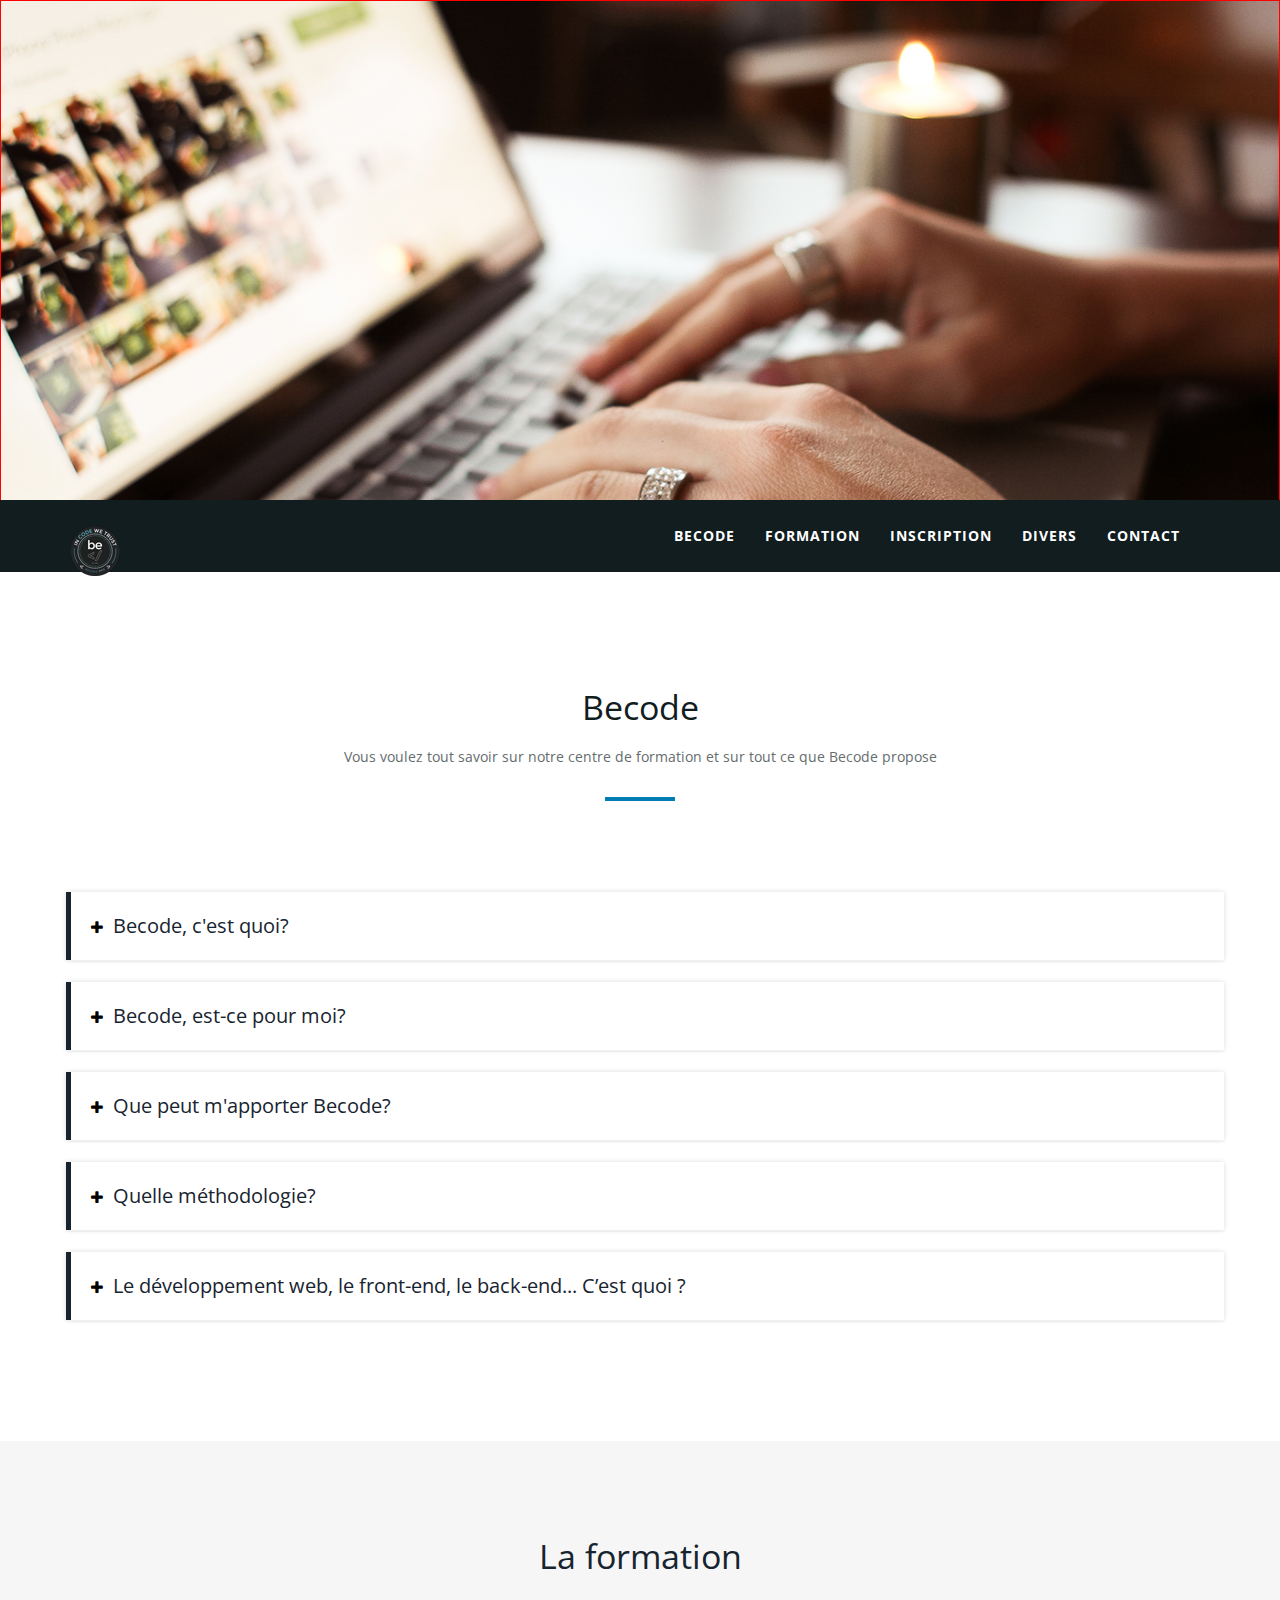
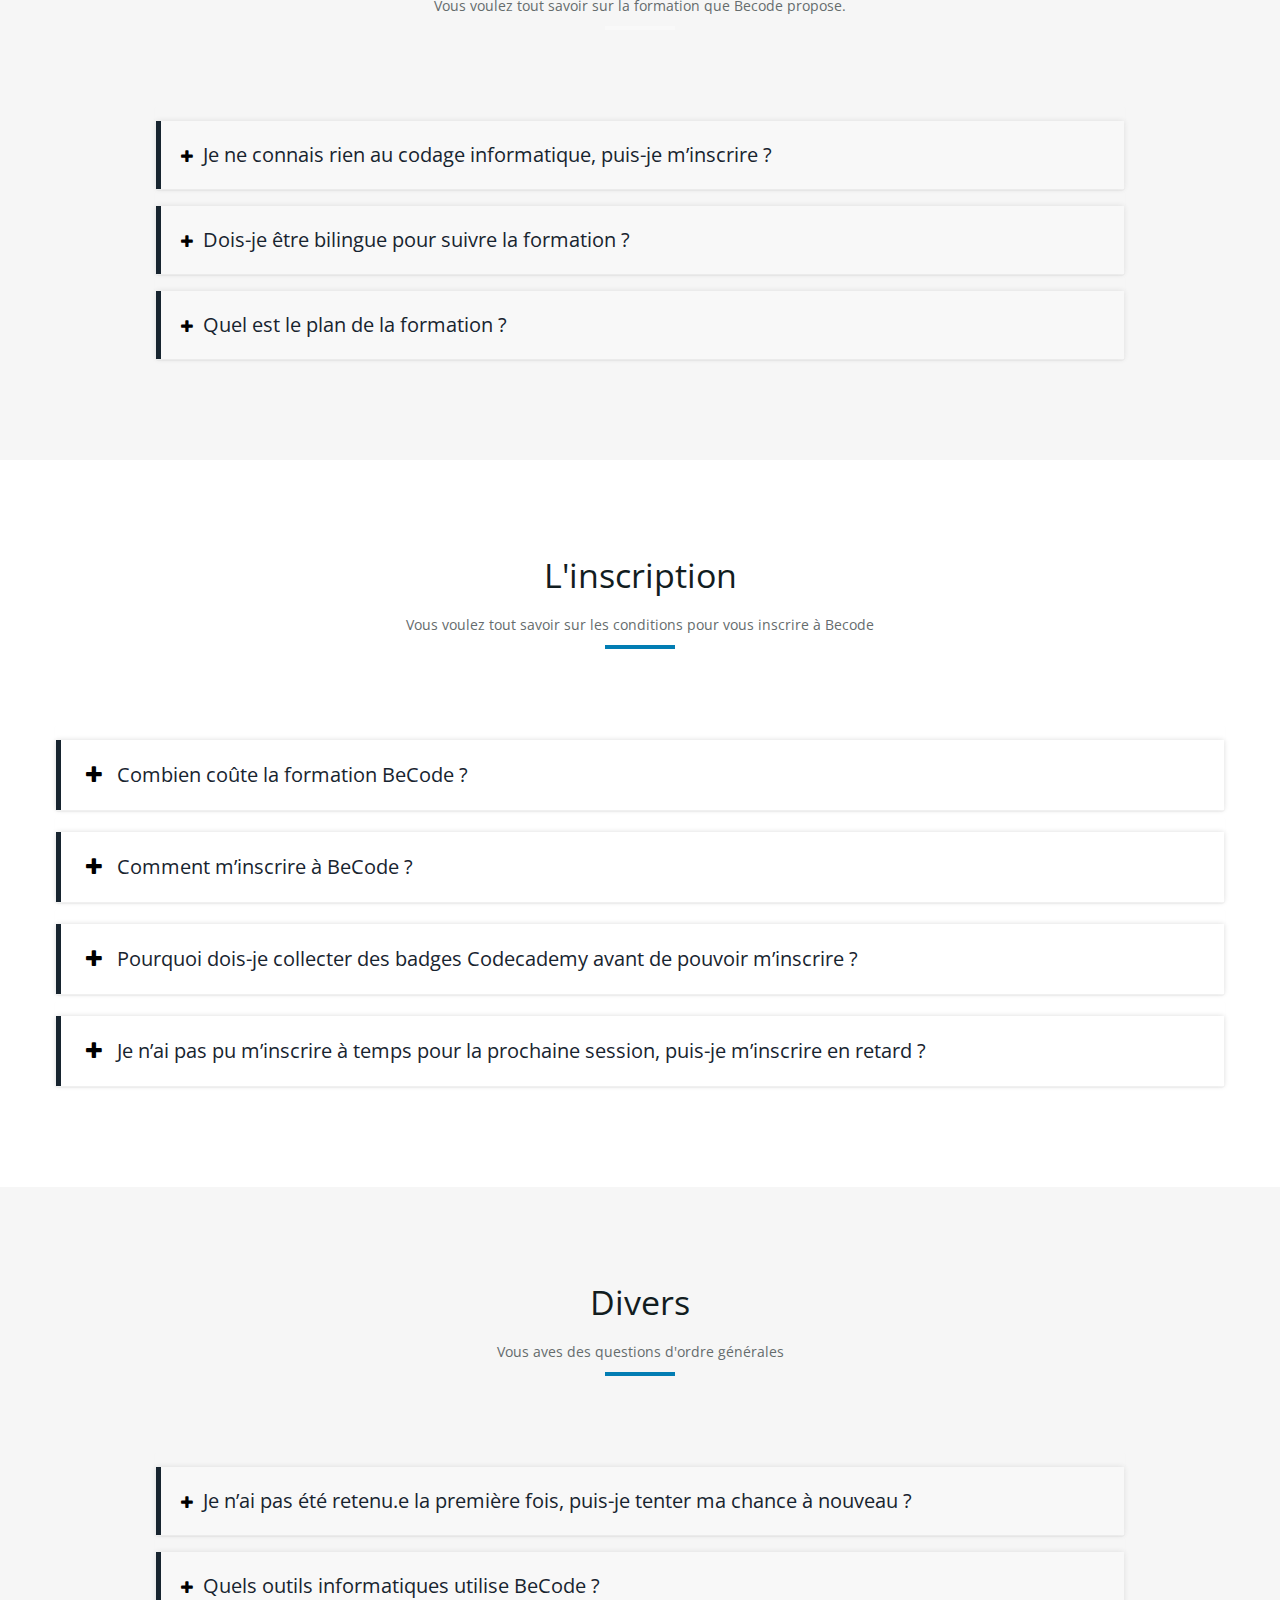
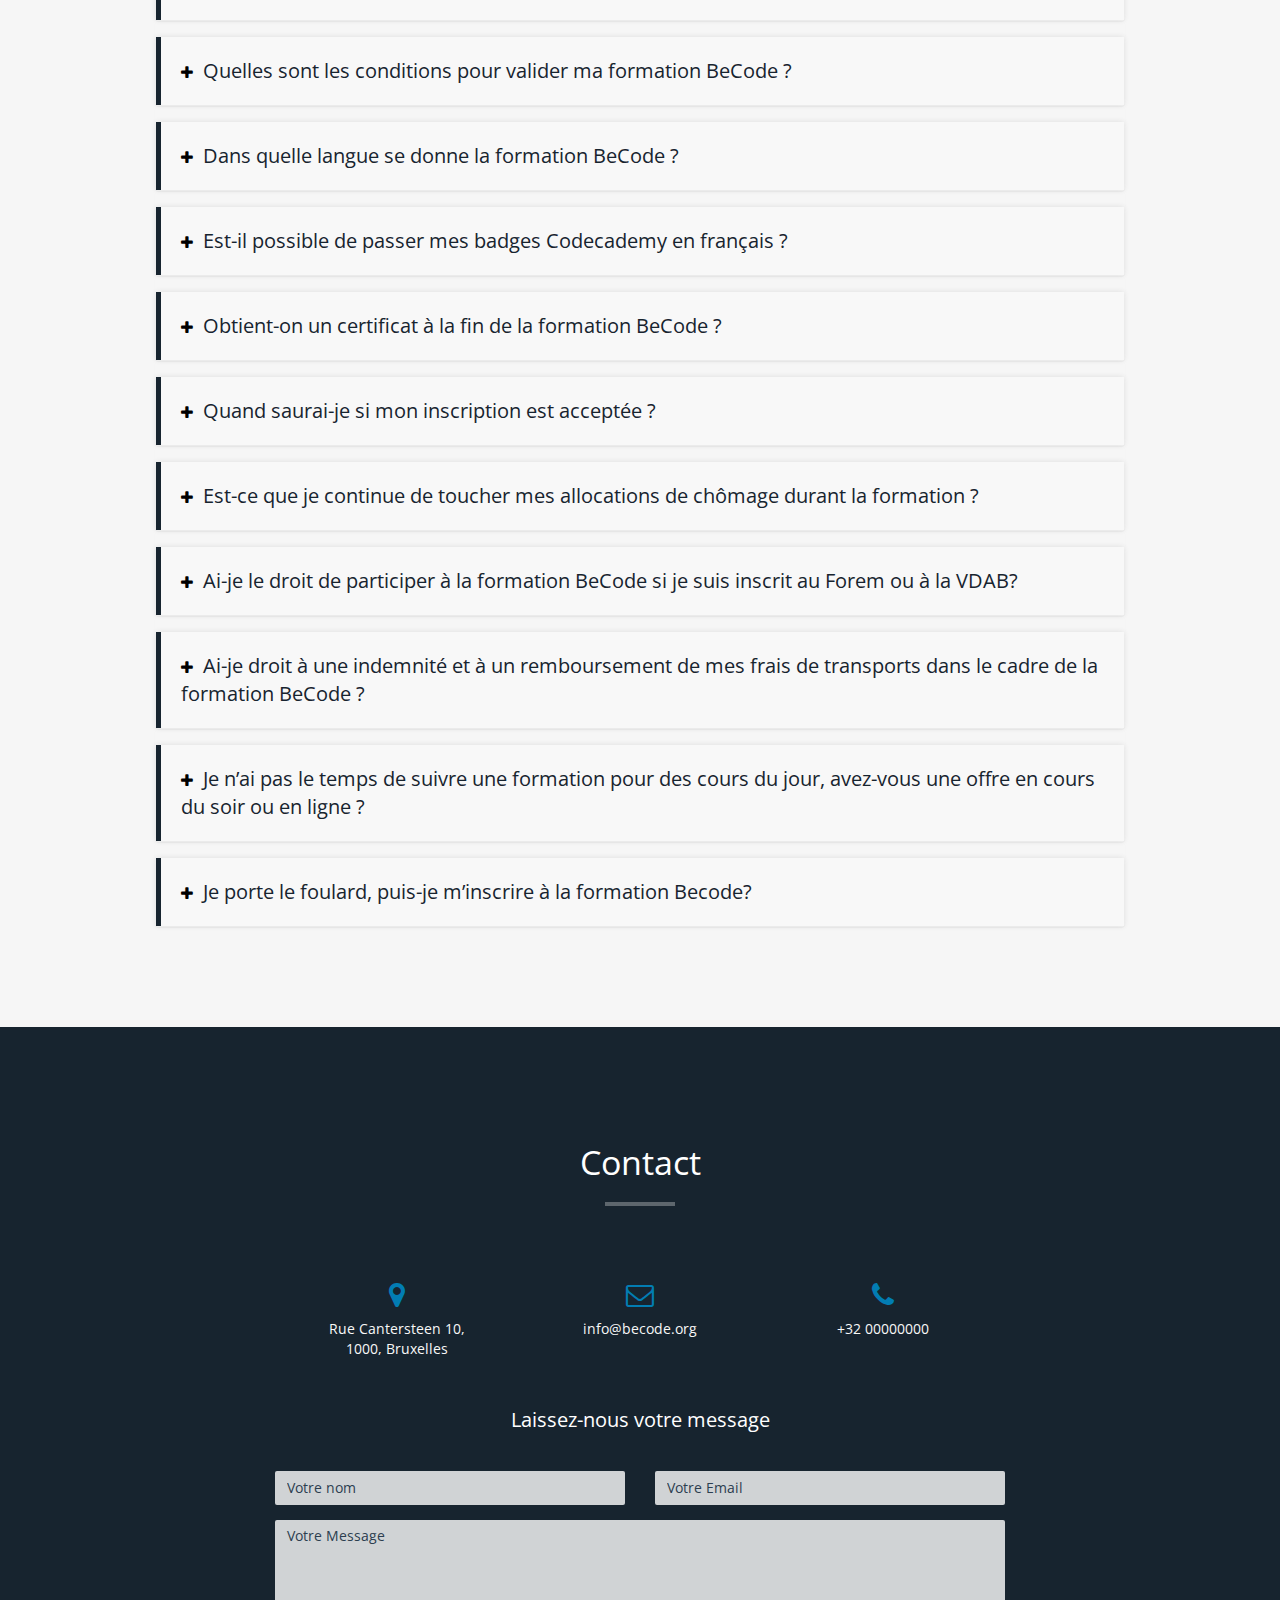
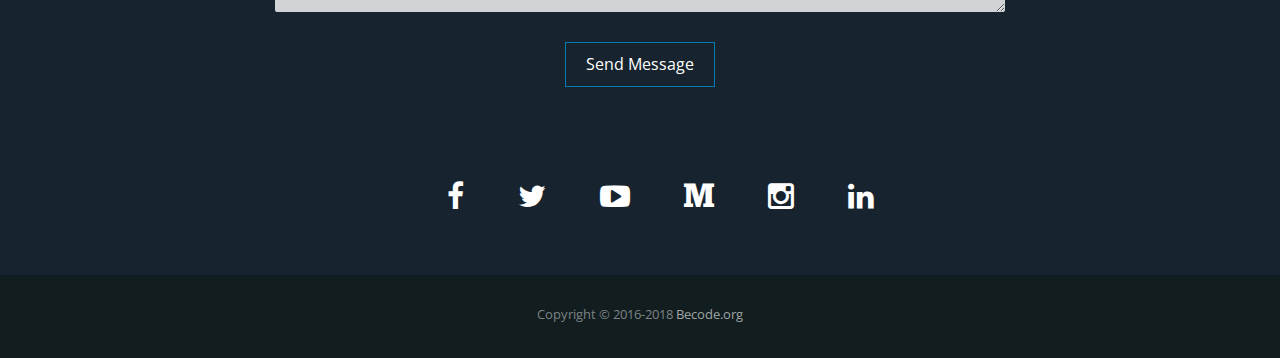
==== Verum/index.html @ 5437bab8 "commit de l'aprM" ====
<!DOCTYPE html>
<html lang="en">
<head>
<meta charset="utf-8">
<meta name="viewport" content="width=device-width, initial-scale=1">
<title>Becode | Foire aux questions</title>
<meta name="description" content="">
<meta name="author" content="">

<!-- Favicons
    ================================================== -->
<link rel="shortcut icon" href="img/favicon.ico" type="image/x-icon">
<link rel="apple-touch-icon" href="img/apple-touch-icon.png">
<link rel="apple-touch-icon" sizes="72x72" href="img/apple-touch-icon-72x72.png">
<link rel="apple-touch-icon" sizes="114x114" href="img/apple-touch-icon-114x114.png">

<!-- Bootstrap -->
<link rel="stylesheet" type="text/css"  href="css/bootstrap.css">
<link rel="stylesheet" type="text/css" href="fonts/font-awesome/css/font-awesome.css">

<!-- Stylesheet
    ================================================== -->
<link rel="stylesheet" type="text/css"  href="css/style.css">
<link rel="stylesheet" type="text/css" href="css/prettyPhoto.css">
<link rel="stylesheet" type="text/css" href="css/foire.css" />
<link href='http://fonts.googleapis.com/css?family=Lato:400,700,900,300' rel='stylesheet' type='text/css'>
<link href='http://fonts.googleapis.com/css?family=Open+Sans:400,700,800,600,300' rel='stylesheet' type='text/css'>
<script type="text/javascript" src="js/modernizr.custom.js"></script>

<!-- HTML5 shim and Respond.js for IE8 support of HTML5 elements and media queries -->
<!-- WARNING: Respond.js doesn't work if you view the page via file:// -->
<!--[if lt IE 9]>
      <script src="https://oss.maxcdn.com/html5shiv/3.7.2/html5shiv.min.js"></script>
      <script src="https://oss.maxcdn.com/respond/1.4.2/respond.min.js"></script>
    <![endif]-->
</head>
<body id="page-top" data-spy="scroll" data-target=".navbar-fixed-top">

<!-- Header -->
<header id="header">
  <div class="intro">
    <div class="container">
      <div class="row">
        <div class="intro-text">
          
      </div>
    </div>
  </div>
</header>
<!-- Navigation -->
<div id="nav">
  <nav class="navbar navbar-custom">
    <div class="container">
      <div class="navbar-header">
        <button type="button" class="navbar-toggle" data-toggle="collapse" data-target=".navbar-main-collapse"> <i class="fa fa-bars"></i> </button>
        <a class="navbar-brand page-scroll" href="#page-top"><img class="img-responsive" src="img/logo.png" alt="logo"></a>
      </div>

      <!-- Collect the nav links, forms, and other content for toggling -->
      <div class="collapse navbar-collapse navbar-right navbar-main-collapse">
        <ul class="nav navbar-nav">
          <!-- Hidden li included to remove active class from about link when scrolled up past about section -->
          <li class="hidden"> <a href="#page-top"></a> </li>
          <li> <a class="page-scroll" href="#becode">Becode</a> </li>
          <li> <a class="page-scroll" href="#formation">Formation</a> </li>
          <li> <a class="page-scroll" href="#inscription">Inscription</a> </li>
          <li> <a class="page-scroll" href="#resume">Divers</a> </li>
          <li> <a class="page-scroll" href="#contact">Contact</a> </li>
        </ul>
      </div>
    </div>
  </nav>
</div>
<!-- becode Section -->
<div id="becode">
  <div class="container">
    <div class="section-title text-center center">
      <h2>Becode</h2>
      <p>Vous voulez tout savoir sur notre centre de formation et sur tout ce que Becode propose</p>
      <hr>
    </div>
    <div class="row">
        <div class="about-text">
          <div class="panel-group jag-faq-theme5 jag-faq-theme-becode" id="jag-theme-5">
    				<div class="panel jag-faq-wrapper">
    					<div class="jag-faq-title" data-toggle="collapse" data-parent="#jag-theme-5" href="#collapse5_1">
    						<i class="jag-faq-icon-2 fa fa-plus"></i>
    						Becode, c'est quoi?
    					</div>
    					<div id="collapse5_1" class="panel-collapse collapse">
    						<div class="panel-body">
                  BeCode, c’est une formation de 7 mois en horaire de jour pour apprendre les technologies numériques.<br />
                  Ici, vous apprendrez les ficelles du métier de développeur web et mobile. <br />
                  Vous ferez un mélange de développement <strong>«front-end»</strong>(ce qu’on voit à l’écran, avec HTML, CSS, Javascript),
                  de développement «back-end» (les coulisses, les fonctionnalités) avec le langage PHP,
                  les bases de données (via MySQL), d'administration systèmes (sous Linux),
                  de programmation d’objets connectés, de gestion de projet et de conception d’interfaces. <br />
                  A l’issue des sept mois de formation, vous pourrez mettre en pratique les nouvelles compétences
                  acquises dans le cadre d’un stage en entreprise d’une durée de un mois.
    						</div>
    					</div>
    				</div>
    				<div class="panel jag-faq-wrapper">
    					<div class="jag-faq-title" data-toggle="collapse" data-parent="#jag-theme-5" href="#collapse5_2">
    						<i class="jag-faq-icon-2 fa fa-plus"></i>
    						Becode, est-ce pour moi?
    					</div>
    					<div id="collapse5_2" class="panel-collapse collapse">
    						<div class="panel-body">
                  La formation que nous proposons s’adresse à toutes et tous, sans distinction de diplômes,
                  d’âge, de genre, de moyens. La formation proposée par BeCode est tout sauf scolaire.
                  Ici, on apprend par soi-même en faisant, en expérimentant.
                  On relève des défis et lorsqu’on est confronté à une difficulté,
                  on cherche dans la documentation, sur google, ou via le groupe d’apprenants.
                  Si le problème est trop complexe, on voit avec les coachs comment le résoudre,
                  mais ceux-ci ne donnent jamais de solution clef-en-main.
                  Vous voulez acquérir de nouvelles compétences dans un domaine d’avenir ?
                  Vous cherchez à compléter votre formation ?
                  Vous vous ennuyez à l’école et les méthodes d’enseignement conventionnelles ne vous conviennent pas?
                  Vous êtes les bienvenu.e.s ! Ce qui nous intéresse, c’est votre motivation !
    						</div>
    					</div>
    				</div>
    				<div class="panel jag-faq-wrapper">
    					<div class="jag-faq-title" data-toggle="collapse" data-parent="#jag-theme-5" href="#collapse5_3">
    						<i class="jag-faq-icon-2 fa fa-plus"></i>
    						Que peut m'apporter Becode?
    					</div>
    					<div id="collapse5_3" class="panel-collapse collapse">
    						<div class="panel-body">
    						  Dans les quelques années à venir, 30.000 emplois réclamant
                  des connaissances dans les nouvelles technologies seront disponibles en Belgique.
                  Avec BeCode, vous allez vous former dans ce domaine.
                  Vous verrez donc de nombreuses portes s’ouvrir à vous à la fin de votre formation.
    						</div>
    					</div>
    				</div>
    				<div class="panel jag-faq-wrapper">
    					<div class="jag-faq-title" data-toggle="collapse" data-parent="#jag-theme-5" href="#collapse5_4">
    						<i class="jag-faq-icon-2 fa fa-plus"></i>
    						Quelle méthodologie?
    					</div>
    					<div id="collapse5_4" class="panel-collapse collapse">
    						<div class="panel-body">
    						 BeCode ne propose pas une formation comme les autres, nous misons sur des méthodologies agiles.
                 À l’opposé du scolaire, on parie sur votre esprit de recherche et de collaboration.
                 Chez nous, vous ne vous retrouverez pas enfermé.e.s dans une classe sans aucune liberté du matin au soir.
                 Nous vous invitons à vous approprier votre environnement de formation en déplaçant les tables,
                 en vous installant comme vous le souhaitez.
                 Aussi, nous accordons une grande importance à votre esprit débrouillard.
                 Nos coachs sont là pour vous encadrer et vous aider à trouver les réponses à vos interrogations.
    						</div>
    					</div>
    				</div>
            <div class="panel jag-faq-wrapper">
    					<div class="jag-faq-title" data-toggle="collapse" data-parent="#jag-theme-5" href="#collapse5_5">
    						<i class="jag-faq-icon-2 fa fa-plus"></i>
    						Le développement web, le front-end, le back-end... C’est quoi ?
    					</div>
    					<div id="collapse5_5" class="panel-collapse collapse">
    						<div class="panel-body">
                   Un site web, c'est avant tout des fichiers (HTML, CSS, javascript, ...) qui sont récupérés puis traités par un navigateur.<br>
                   Lorsqu'on développe pour le web, on choisit  de mettre en ligne du contenu sur Internet.<br>
                   Le résultat est appelé un site internet.<br>

                   Lorsque l'on parle de <strong>“Front-End”</strong>, il s'agit finalement des éléments du site que l'on voit à
                   l'écran et avec lesquels on peut interagir.<br><br>

                   Les champs de compétence du Front-End peuvent être séparés en deux :<br>
                   - Le design <br>
                   - Le développement <strong>HTML, CSS, Javascript </strong><br>


                   Le <strong>“Back-End”</strong>, c'est un peu comme la partie immergée de l'iceberg.
                   Elle est invisible pour les visiteurs mais représente une grande partie du développement d'un projet web.
                   Sans elle, le site web reste une coquille vide. <br>

                   On peut décomposer le Back-End en trois parties essentielles : <br>
                   - Un serveur (ou hébergement web)<br>
                   - Une application (en l’occurrence le site web) <br>
                   - Une base de données (ou l'on stocke les données de l'application) <br>


                   La formation BeCode vise à former des développeurs “Full Stack”,
                   c’est-à-dire des développeurs capables de maîtriser le Front-End et le Back-End.

    						</div>
    					</div>
    				</div>
    			</div>
        </div>
      </div>
  </div>
</div>
<!-- formation Section -->
<div id="formation" class="text-center">
  <div class="container">
    <div class="section-title center">
      <h2>La formation</h2>
      <p>Vous voulez tout savoir sur la formation que Becode propose.</p>
      <hr>
    </div>
    <div class="row">
      <div class="panel-group jag-faq-theme6 jag-faq-theme-becode" id="jag-theme-6">
      <div class="panel jag-faq-wrapper">
        <div class="jag-faq-title" data-toggle="collapse" data-parent="#jag-theme-6" href="#collapse6_1">
          <i class="jag-faq-icon-2 fa fa-plus"></i>
          Je ne connais rien au codage informatique, puis-je m’inscrire ?
        </div>
        <div id="collapse6_1" class="panel-collapse collapse">
          <div class="panel-body">
           Bien sûr !<br>
           La formation BeCode ne nécessite pas de connaissances préalables dans le domaine de la programmation.<br>s
           Il faut juste être débrouillard avec les ordinateurs.
          </div>
        </div>
      </div>
      <div class="panel jag-faq-wrapper">
        <div class="jag-faq-title" data-toggle="collapse" data-parent="#jag-theme-6" href="#collapse6_2">
          <i class="jag-faq-icon-2 fa fa-plus"></i>
          Dois-je être bilingue pour suivre la formation ?
        </div>
        <div id="collapse6_2" class="panel-collapse collapse">
          <div class="panel-body">
           Non. <br> La formation se donne en français ou en néerlandais.<br>
           Vous serez mis.e en contact avec la langue anglaise car il s’agit d’une langue importante dans le monde informatique,
           mais vous apprendrez le lexique informatique par la pratique et l’utilisation des logiciels.<br>
           De même, pas d’inquiétude si votre orthographe en français n’est pas parfaite,
           nous vous aiderons à vous améliorer à ce niveau pour faciliter vos échanges.
          </div>
        </div>
      </div>
      <div class="panel jag-faq-wrapper">
        <div class="jag-faq-title" data-toggle="collapse" data-parent="#jag-theme-6" href="#collapse6_3">
          <i class="jag-faq-icon-2 fa fa-plus"></i>
          Quel est le plan de la formation ?
        </div>
        <div id="collapse6_3" class="panel-collapse collapse">
          <div class="panel-body">
           La formation débute par 2 semaines de prairie (pré-formation). <br>
           Elle est suivie de 6 mois de formation (avec 2 semaines de congés) et d’un mois de stage. <br>
           Les quatre premiers mois de formation se déroulent en tronc commun,
           tandis que les deux derniers mois sont dédiés à un apprentissage libre.
          </div>
        </div>
      </div>
    </div>
    </div>
  </div>
</div>
<!-- inscription Section -->
<div id="inscription">
  <div class="container">
    <div class="section-title text-center center">
      <h2>L'inscription</h2>
      <p>Vous voulez tout savoir sur les conditions pour vous inscrire à Becode</p>
      <hr>
    </div>
    <div class="row">
      <div class="panel-group jag-faq-theme7 jag-faq-theme-becode" id="jag-theme-7">
        <div class="panel jag-faq-wrapper">
          <div class="jag-faq-title" data-toggle="collapse" data-parent="#jag-theme-7" href="#collapse7_1">
            <i class="jag-faq-icon-2 fa fa-plus"></i>
            Combien coûte la formation BeCode ?
          </div>
          <div id="collapse7_1" class="panel-collapse collapse">
            <div class="panel-body">
              La formation proposée par BeCode est entièrement gratuite ! <br>
              Grâce à notre partenaire Close The Gap,
              nous pouvons même mettre un ordinateur à votre disposition si vous le souhaitez.
            </div>
          </div>
        </div>
        <div class="panel jag-faq-wrapper">
          <div class="jag-faq-title" data-toggle="collapse" data-parent="#jag-theme-7" href="#collapse7_2">
            <i class="jag-faq-icon-2 fa fa-plus"></i>
            Comment m’inscrire à BeCode ?
          </div>
          <div id="collapse7_2" class="panel-collapse collapse">
            <div class="panel-body">
              C’est très simple. Le processus d’inscription se fait en trois étapes :<br>
              1. Rendez vous sur <a href="http://www.codecademy.com/fr/" target="_blank">Code Academy</a> ,
              inscrivez-vous et suivez les parcours <br>
              <ul>
                <li>"Html&CSS"</li>
                <li>“Introduction to Javascript"</li>
                <li>“Learn Git”</li>
              </ul>,
              afin de découvrir les bases du codage et d’obtenir des badges.<br>
              Vous nous montrerez ainsi votre motivation !<br>
              2. Rendez-vous sur <a href="http://register.becode.org" target="_blank">Register Becode</a>
              et remplissez le formulaire d’inscription.<br>
              3. Venez nous rencontrer en vrai : parce que rien ne vaut le contact humain.
            </div>
          </div>
        </div>
        <div class="panel jag-faq-wrapper">
          <div class="jag-faq-title" data-toggle="collapse" data-parent="#jag-theme-7" href="#collapse7_3">
            <i class="jag-faq-icon-2 fa fa-plus"></i>
            Pourquoi dois-je collecter des badges Codecademy avant de pouvoir m’inscrire ?
          </div>
          <div id="collapse7_3" class="panel-collapse collapse">
            <div class="panel-body">
              Nous demandons aux candidats de collecter <strong>25 badges Codecademy</strong>
              en suivant les parcours <strong>"Html&CSS", “Introduction to Javascript" et “Learn Git”</strong>
              afin que vous obteniez un aperçu de ce qu’est un web développeur,
              que vous vous découvriez les langages de base <strong>(HTML, CSS, PHP)</strong>
              et que vous vous rendiez compte que développer pour le web, c’est essentiellement résoudre des problèmes.
            </div>
          </div>
        </div>
        <div class="panel jag-faq-wrapper">
          <div class="jag-faq-title" data-toggle="collapse" data-parent="#jag-theme-7" href="#collapse7_4">
            <i class="jag-faq-icon-2 fa fa-plus"></i>
            Je n’ai pas pu m’inscrire à temps pour la prochaine session, puis-je m’inscrire en retard ?
          </div>
          <div id="collapse7_4" class="panel-collapse collapse">
            <div class="panel-body">
              Par souci d’égalité des chances entre les candidats,
              nous n’acceptons pas d’inscriptions régulières à l’issue de la période d’inscription. <br>
              Nous vous invitons alors à vous inscrire pour notre session suivante ou dans une autre ville.
            </div>
          </div>
        </div>
      </div>
    </div>
  </div>
</div>

<!-- Resume Section -->
<div id="resume" class="text-center">
  <div class="container">
    <div class="section-title center">
      <h2>Divers</h2>
      <p>Vous aves des questions d'ordre générales</p>
      <hr>
    </div>
    <div class="row">
      <div class="panel-group jag-faq-theme8 jag-faq-theme-becode" id="jag-theme-8">
      <div class="panel jag-faq-wrapper">
        <div class="jag-faq-title" data-toggle="collapse" data-parent="#jag-theme-8" href="#collapse8_1">
          <i class="jag-faq-icon-2 fa fa-plus"></i>
          Je n’ai pas été retenu.e la première fois, puis-je tenter ma chance à nouveau ?
        </div>
        <div id="collapse8_1" class="panel-collapse collapse">
          <div class="panel-body">
           Bien sûr ! On considère que vous pouvez avoir appris depuis votre première inscription. <br>
           Notre porte vous reste donc grande ouverte.
          </div>
        </div>
      </div>
      <div class="panel jag-faq-wrapper">
        <div class="jag-faq-title" data-toggle="collapse" data-parent="#jag-theme-8" href="#collapse8_2">
          <i class="jag-faq-icon-2 fa fa-plus"></i>
          Quels outils informatiques utilise BeCode ?
        </div>
        <div id="collapse8_2" class="panel-collapse collapse">
          <div class="panel-body">
           Tout d’abord, BeCode n’a aucune religion : au cours de votre formation,
           vous apprendrez à programmer dans certains langages et saurez comment en apprendre de nouveaux.<br>
           Parmi les outils que nous utilisons :
           <ul>
             <li>Git</li>
             <li>Github</li>
             <li>Ryver</li>
             <li>Sublime Text</li>
             <li>
               Javascript
               <ul>
                 <li>Node.JS</li>
                 <li>npm</li>
                 <li>webpack</li>
                 <li>Express.JS</li>
                 <li>React</li>
                 <li>VueJs</li>
                 <li>Heroku</li>
                 <li>MongoDB</li>
               </ul>
             </li>
             <li>
                 PHP
                 <ul>
                   <li>Composer</li>
                   <li>Slim</li>
                   <li>Silex</li>
                   <li>Symphony</li>
                   <li>Nginx</li>
                   <li>PHP-FPM</li>
                 </ul>
             </li>
           </ul>
           (ceci sont des exemples typiques et évoluent suivant les besoins du marché de l’emploi).
          </div>
        </div>
      </div>
      <div class="panel jag-faq-wrapper">
        <div class="jag-faq-title" data-toggle="collapse" data-parent="#jag-theme-8" href="#collapse8_3">
          <i class="jag-faq-icon-2 fa fa-plus"></i>
          Quelles sont les conditions pour valider ma formation BeCode ?
        </div>
        <div id="collapse8_3" class="panel-collapse collapse">
          <div class="panel-body">
           BeCode vous offre la chance de suivre une formation dans un domaine d’avenir. <br>
           Nous poursuivons ainsi l’objectif de vous permettre d'élargir vos possibilités professionnelles. <br>
           Pour valider votre formation, nous attendons donc de vous que vous <strong>soyez présent chaque jour à l’heure.</strong> <br>
           - <strong>Trois retards</strong> sont considérés comme une absence. <br>
           - <strong>Trois absences non justifiées</strong> engendrent une convocation en entretien individuel.<br>
           - <strong>Six absences non justifiées</strong> entraîneront une exclusion définitive.<br>
           Aussi, la philosophie BeCode repose sur <strong>l’esprit de groupe.</strong> <br>
           Chez BeCode, le groupe avance ensemble dans une ambiance d’entraide et d’échange de connaissances. <br>
           Nous attendons donc de vous que vous participiez activement à cet esprit de groupe.
          </div>
        </div>
      </div>
      <div class="panel jag-faq-wrapper">
        <div class="jag-faq-title" data-toggle="collapse" data-parent="#jag-theme-8" href="#collapse8_4">
          <i class="jag-faq-icon-2 fa fa-plus"></i>
          Dans quelle langue se donne la formation BeCode ?
        </div>
        <div id="collapse8_4" class="panel-collapse collapse">
          <div class="panel-body">
             La formation se donne en français ou en néerlandais. <br>
             La plupart des logiciels utilisés au cours de la formation seront en anglais, mais ce n’est pas un frein. <br>
             Nous sommes là pour vous aider et cela vous permettra d’être mieux préparé.e au monde professionnel.
          </div>
        </div>
      </div>
      <div class="panel jag-faq-wrapper">
        <div class="jag-faq-title" data-toggle="collapse" data-parent="#jag-theme-8" href="#collapse8_5">
          <i class="jag-faq-icon-2 fa fa-plus"></i>
          Est-il possible de passer mes badges Codecademy en français ?
        </div>
        <div id="collapse8_5" class="panel-collapse collapse">
          <div class="panel-body">
            Nous vous invitons à passer vos badges en anglais car c’est LA langue de l’IT. <br>
            En faisait l’exercice en anglais, vous aurez l’occasion d’approcher le jargon technique qui vous sera bien utile durant la formation et votre future carrière de développeur web.
          </div>
        </div>
      </div>
      <div class="panel jag-faq-wrapper">
        <div class="jag-faq-title" data-toggle="collapse" data-parent="#jag-theme-8" href="#collapse8_6">
          <i class="jag-faq-icon-2 fa fa-plus"></i>
          Obtient-on un certificat à la fin de la formation BeCode ?
        </div>
        <div id="collapse8_6" class="panel-collapse collapse">
          <div class="panel-body">
            Nous délivrons à la fin de la formation un certificat de Junior Web Developer.
          </div>
        </div>
      </div>
      <div class="panel jag-faq-wrapper">
        <div class="jag-faq-title" data-toggle="collapse" data-parent="#jag-theme-8" href="#collapse8_7">
          <i class="jag-faq-icon-2 fa fa-plus"></i>
          Quand saurai-je si mon inscription est acceptée ?
        </div>
        <div id="collapse8_7" class="panel-collapse collapse">
          <div class="panel-body">
            Après avoir introduit votre candidature en nous envoyant le formulaire complété, vous serez invité.e à nous rencontrer.<br>
            Vous serez averti.e de votre participation à la formation dans les jours qui suivront et la pré-formation débutera une à deux semaines plus tard.
          </div>
        </div>
      </div>
      <div class="panel jag-faq-wrapper">
        <div class="jag-faq-title" data-toggle="collapse" data-parent="#jag-theme-8" href="#collapse8_8">
          <i class="jag-faq-icon-2 fa fa-plus"></i>
          Est-ce que je continue de toucher mes allocations de chômage durant la formation ?
        </div>
        <div id="collapse8_8" class="panel-collapse collapse">
          <div class="panel-body">
            Si vous percevez des allocations de chômage, vous continuerez de les toucher.<br>
            Le montant de vos allocations ne pourra pas baisser durant votre formation BeCode. <br>
            Si vous ne percevez pas encore vos allocations de chômage au début de la formation,
            mais que vous devez commencer à les toucher durant celle-ci, rien ne change pour vous.
          </div>
        </div>
      </div>
      <div class="panel jag-faq-wrapper">
        <div class="jag-faq-title" data-toggle="collapse" data-parent="#jag-theme-8" href="#collapse8_9">
          <i class="jag-faq-icon-2 fa fa-plus"></i>
          Ai-je le droit de participer à la formation BeCode si je suis inscrit au Forem ou à la VDAB?
        </div>
        <div id="collapse8_9" class="panel-collapse collapse">
          <div class="panel-body">
           Oui.<br>
            Si vous êtes inscrit.e au Forem ou à la VDAB, vous pouvez participer à la formation. <br>
            Toutefois, vous devez introduire auprès du Forem ou de la VDAB une demande de mobilité interrégionale,
            ce qui vous permettra de bénéficier des remboursements de frais de transport
            et de la prime de formation si vous êtes dans les conditions pour l’obtenir. <br>
            Si vous n’obtenez pas cette attestation, vous pouvez suivre la formation,
            mais vous n’obtiendrez pas ces avantages et vous ne serez pas libéré.e de votre obligation de chercher un emploi.
          </div>
        </div>
      </div>
      <div class="panel jag-faq-wrapper">
        <div class="jag-faq-title" data-toggle="collapse" data-parent="#jag-theme-8" href="#collapse8_10">
          <i class="jag-faq-icon-2 fa fa-plus"></i>
          Ai-je droit à une indemnité et à un remboursement de mes frais de transports dans le cadre de la formation BeCode ?
        </div>
        <div id="collapse8_10" class="panel-collapse collapse">
          <div class="panel-body">
            Vous avez droit à une indemnité journalière et à un remboursement forfaitaire de
            vos frais de transport si vous avez signé un contrat avec Bruxelles Formation
            et si vous remplissez une de ces conditions :
            <ul>
              <li>Vous n’avez pas obtenu votre CESS.</li>
              <li>Vous avez obtenu votre CESS à l’étranger.</li>
              <li>Vous avez obtenu votre CESS et vous êtes inscrit chez Actiris depuis au moins un an.</li>
            </ul>
          </div>
        </div>
      </div>
      <div class="panel jag-faq-wrapper">
        <div class="jag-faq-title" data-toggle="collapse" data-parent="#jag-theme-8" href="#collapse8_11">
          <i class="jag-faq-icon-2 fa fa-plus"></i>
          Je n’ai pas le temps de suivre une formation pour des cours du jour,
          avez-vous une offre en cours du soir ou en ligne ?
        </div>
        <div id="collapse8_11" class="panel-collapse collapse">
          <div class="panel-body">
            Pas pour l’instant. <br>
            Par contre, Bruxelles formation propose une série de formations en ligne dans le domaine du code & web.
          </div>
        </div>
      </div>
      <div class="panel jag-faq-wrapper">
        <div class="jag-faq-title" data-toggle="collapse" data-parent="#jag-theme-8" href="#collapse8_12">
          <i class="jag-faq-icon-2 fa fa-plus"></i>
          Je porte le foulard, puis-je m’inscrire à la formation Becode?
        </div>
        <div id="collapse8_12" class="panel-collapse collapse">
          <div class="panel-body">
            Bien entendu. Chez BeCode, on ne juge pas sur le genre, les croyances religieuses,
            le parcours. On est ouverts à toutes et tous ! <br>

            Toutefois, en classe, on ne parle pas politique ou religion ; on est là pour apprendre à coder !
          </div>
        </div>
      </div>
    </div>
    </div>
  </div>
</div>
<!-- Contact Section -->
<div id="contact" class="text-center">
  <div class="container">
    <div class="section-title center">
      <h2>Contact</h2>
      <hr>
    </div>
    <div class="col-md-8 col-md-offset-2">
      <div class="col-md-4"> <i class="fa fa-map-marker fa-2x"></i>
        <p>Rue Cantersteen 10,<br>
          1000, Bruxelles</p>
      </div>
      <div class="col-md-4"> <i class="fa fa-envelope-o fa-2x"></i>
        <p>info@becode.org</p>
      </div>
      <div class="col-md-4"> <i class="fa fa-phone fa-2x"></i>
        <p> +32 00000000</p>
      </div>
      <div class="clearfix"></div>
    </div>
    <div class="col-md-8 col-md-offset-2">
      <h3>Laissez-nous votre message</h3>
      <form name="sentMessage" id="contactForm" novalidate>
        <div class="row">
          <div class="col-md-6">
            <div class="form-group">
              <input type="text" id="name" class="form-control" placeholder="Votre nom" required="required">
              <p class="help-block text-danger"></p>
            </div>
          </div>
          <div class="col-md-6">
            <div class="form-group">
              <input type="email" id="email" class="form-control" placeholder="Votre Email" required="required">
              <p class="help-block text-danger"></p>
            </div>
          </div>
        </div>
        <div class="form-group">
          <textarea name="message" id="message" class="form-control" rows="4" placeholder="Votre Message" required></textarea>
          <p class="help-block text-danger"></p>
        </div>
        <div id="success"></div>
        <button type="submit" class="btn btn-default">Send Message</button>
      </form>
      <div class="social">
        <ul>
          <li><a href="https://www.facebook.com/becode.org" target="_blank" rel="nofollow"><i class="fa fa-facebook"></i></a></li>
          <li><a href="https://twitter.com/becodeorg" target="_blank" rel="nofollow"><i class="fa fa-twitter"></i></a></li>
          <li><a href="https://www.youtube.com/channel/UCgE_Zvt-uWmsc0x6r82VAFQ" target="_blank" rel="nofollow"><i class="fa fa-youtube-play"></i></a></li>
          <li><a href="http://blog.becode.org/" target="_blank" rel="nofollow"><i class="fa fa-medium" aria-hidden="true"></i></a></li>
          <li><a href="https://www.instagram.com/becodeorg" target="_blank" rel="nofollow"><i class="fa fa-instagram"></i></a></li>
          <li><a href="https://www.linkedin.com/company/becode.org" target="_blank" rel="nofollow"><i class="fa fa-linkedin"></i></a></li>
        </ul>
      </div>
    </div>
  </div>
</div>
<div id="footer">
  <div class="container text-center">
    <div class="fnav">
      <p>Copyright &copy; 2016-2018 <a href="http://www.becode.org" rel="nofollow">Becode.org</a></p>
    </div>
  </div>
</div>
<script type="text/javascript" src="js/jquery.1.11.1.js"></script>
<script type="text/javascript" src="js/bootstrap.js"></script>
<script type="text/javascript" src="js/SmoothScroll.js"></script>
<script type="text/javascript" src="js/easypiechart.js"></script>
<script type="text/javascript" src="js/jquery.prettyPhoto.js"></script>
<script type="text/javascript" src="js/jquery.isotope.js"></script>
<script type="text/javascript" src="js/jquery.counterup.js"></script>
<script type="text/javascript" src="js/waypoints.js"></script>
<script type="text/javascript" src="js/jqBootstrapValidation.js"></script>
<script type="text/javascript" src="js/contact_me.js"></script>
<script type="text/javascript" src="js/main.js"></script>
<script type="text/javascript" src="js/jag-faq-custom.js"></script>
</body>
</html>
---- Verum/css/style.css ----
body, html {
	font-family: 'Open Sans', sans-serif;
	text-rendering: optimizeLegibility !important;
	-webkit-font-smoothing: antialiased !important;
	color: #656c6d;
	width: 100% !important;
	height: 100% !important;
}
h1 {
	font-weight: 700;
}
h1 strong {
	font-weight: 900;
}
h2 {
	line-height: 20px;
	margin: 0;
	color: #121d1f;
	font-weight: 400;
	margin-bottom: 30px;
	font-size: 34px;
}
h3, h4 {
	color: #121d1f;
	font-size: 20px;
	font-weight: 600;
}
h5 {
	text-transform: uppercase;
	font-weight: 700;
	line-height: 20px;
}
p.intro {
	font-size: 16px;
	margin: 12px 0 0;
	line-height: 24px;
	font-family: 'Open Sans', sans-serif;
}
a {
	color: #333;
}
a:hover, a:focus {
	text-decoration: none;
	color: #7bc3d1;
}
ul, ol {
	/*list-style: none;*/
}
.clearfix:after {
	visibility: hidden;
	display: block;
	font-size: 0;
	content: " ";
	clear: both;
	height: 0;
}
.clearfix {
	display: inline-block;
}
* html .clearfix {
	height: 1%;
}
.clearfix {
	display: block;
}
ul, ol {
}

hr {
	height: 4px;
	width: 70px;
	text-align: center;
	position: relative;
	background: #027db3;
	margin: 0 auto;
	margin-bottom: 30px;
	border: 0;
}

/*header*/
#header{
	border: 1px solid red;
  height: 500px;
}

/* Navigation */
#nav {
	z-index: 9999;
}
#nav.affix {
	position: fixed;
	top: 0;
	width: 100%
}
.navbar-custom {
	margin-bottom: 0;
	background-color: #121d1f;
	border-radius: 0px;
	padding: 10px 0;
}
.navbar-custom .navbar-brand {
	font-weight: 600;
}
.navbar-custom .navbar-brand:focus {
	outline: 0;
}
.navbar-custom .navbar-brand .navbar-toggle {
	padding: 4px 6px;
	font-size: 16px;
	color: #fff;
}
.navbar-custom .navbar-brand .navbar-toggle:focus, .navbar-custom .navbar-brand .navbar-toggle:active {
	outline: 0;
}
.navbar-custom a {
	color: #fff;
	font-weight: bold;
}
.navbar-custom .nav li a {
	text-transform: uppercase;
	letter-spacing: 1px;
	-webkit-transition: background .3s ease-in-out;
	-moz-transition: background .3s ease-in-out;
	transition: background .3s ease-in-out;
}
.navbar-custom .nav li a:hover {
	outline: 0;
	color: #027db3;
	background-color: transparent;
}
.navbar-custom .nav li a:focus, .navbar-custom .nav li a:active {
	outline: 0;
	background-color: transparent;
	color: #7bc3d1;
}
.navbar-custom .nav li.active {
	outline: 0;
}
.navbar-custom .nav li.active a {
	background-color: rgba(255,255,255,.3);
}
.navbar-custom .nav li.active a:hover {
	color: #fff;
}
.btn-default {
	color: #fff;
	background-color: transparent;
	border-color: #fff;
	padding: 10px 20px;
	margin: 0;
	font-size: 16px;
	border-radius: 0;
}
.btn-default:hover, .btn-default:focus, .btn-default.focus, .btn-default:active, .btn-default.active {
	color: #fff;
	background-color: #121d1f;
	border-color: #121d1f;
}
.btn-primary {
	color: #fff;
	background-color: #121d1f;
	padding: 10px 20px;
	border-color: #121d1f;
	border-radius: 0;
}
.btn-primary:hover, .btn-primary:focus, .btn-primary.focus, .btn-primary:active, .btn-primary.active {
	color: #fff;
	background-color: #7bc3d1;
	border-color: #7bc3d1;
}
.btn-primary i.fa {
	margin-right: 10px;
}
/* Home Section */
.intro {
	display: table;
	width: 100%;
	height: auto;
	padding: 30px 0;
	text-align: center;
	color: #fff;
	background: url(../img/intro-bg.jpg) no-repeat center top;
	background-color: #7bc3d1;
	-webkit-background-size: cover;
	-moz-background-size: cover;
	background-size: cover;
	-o-background-size: cover;
}
.section-title.center {
	padding: 25px 0 45px 0;
}
/* Becode Section */
#becode {
	padding: 100px 0;
	background: #fff;
}
#becode .about-text {
	margin-left: 10px;
}
#becode img {
	border-radius: 50%;
	width: 200px;
	height: 200px;
	display: inline-block;
}
#becode p {
	margin-top: 20px;
	margin-bottom: 30px;
}
/* formation Section */
#formation {
	padding: 80px 0;
	background-color: #F6F6F6
}
#formation h2 {
	color: #17242F;
}
#formation hr {
	background: rgba(255,255,255,0.3);
}
#formation .skill {
	margin-bottom: 40px;
	text-align: center;
	padding: 0px;
}
#formation .skill h4 {
	font-weight: 600;
	color: #fff;
}

/* Portfolio Section */
#inscription {
	padding: 80px 0;
	background: #fff;

}
.categories {
	padding-bottom: 30px;
	text-align: center;
}
ul.cat li {
	display: inline-block;
}
ol.type li {
	display: inline-block;
	margin-left: 20px;
}
ol.type li a {
	background: #7bc3d1;
	color: #fff;
	padding: 6px 14px;
}
ol.type li a.active {
	background: #121d1f;
	color: #fff;
}
ol.type li a:hover {
	background: #121d1f;
	color: #fff;
}
.isotope-item {
	z-index: 2
}
.isotope-hidden.isotope-item {
	z-index: 1
}
.isotope, .isotope .isotope-item {
	/* change duration value to whatever you like */
	-webkit-transition-duration: 0.8s;
	-moz-transition-duration: 0.8s;
	transition-duration: 0.8s;
}
.isotope-item {
	margin-right: -1px;
	-webkit-backface-visibility: hidden;
	backface-visibility: hidden;
}
.isotope {
	-webkit-backface-visibility: hidden;
	backface-visibility: hidden;
	-webkit-transition-property: height, width;
	-moz-transition-property: height, width;
	transition-property: height, width;
}
.isotope .isotope-item {
	-webkit-backface-visibility: hidden;
	backface-visibility: hidden;
	-webkit-transition-property: -webkit-transform, opacity;
	-moz-transition-property: -moz-transform, opacity;
	transition-property: transform, opacity;
}
.portfolio-item {
	margin: 15px 0;
	-webkit-transition: all 0.5s ease-out;
	-moz-transition: all 0.5s ease-out;
	-ms-transition: all 0.5s ease-out;
	-o-transition: all 0.5s ease-out;
	transition: all 0.5s ease-out;
}
.portfolio-item:hover {
	-webkit-transform: scale(1.1);
	-moz-transform: scale(1.1);
	-ms-transform: scale(1.1);
	-o-transform: scale(1.1);
	transform: scale(1.1);
}
.portfolio-item .hover-bg {
	height: 260px;
	overflow: hidden;
	position: relative;
}
.hover-bg .hover-text {
	position: absolute;
	text-align: center;
	margin: 0 auto;
	color: #ffffff;
	background: rgba(0, 0, 0, 0.66);
	padding: 33% 0 0 0;
	height: 100%;
	width: 100%;
	opacity: 0;
	transition: all 0.5s;
}
.hover-bg .hover-text>h4 {
	opacity: 0;
	color: #fff;
	font-weight: 400;
	-webkit-transform: translateY(100%);
	transform: translateY(100%);
	transition: all 0.3s;
}
.hover-bg:hover .hover-text>h4 {
	opacity: 1;
	-webkit-backface-visibility: hidden;
	-webkit-transform: translateY(0);
	transform: translateY(0);
}
.hover-bg .hover-text>i {
	opacity: 0;
	-webkit-transform: translateY(0);
	transform: translateY(0);
	transition: all 0.3s;
}
.hover-bg:hover .hover-text>i {
	opacity: 1;
	-webkit-backface-visibility: hidden;
	-webkit-transform: translateY(100%);
	transform: translateY(100%);
}
.hover-bg:hover .hover-text {
	opacity: 1;
}
#inscription i.fa {
	font-size: 20px;
	padding: 5px;
}
/* Achivements Section */
#achievements {
	padding: 100px 0;
	background: #7bc3d1;
}
#achievements h2 {
	color: #fff;
}
#achievements hr {
	background: rgba(255,255,255,0.3);
}
.achievement-box h4 {
	color: #fff;
	font-size: 20px;
	font-weight: 400;
	margin-left: 5px;
}
.achievement-box span.count {
	font-size: 52px;
	font-weight: 600;
	display: block;
	color: #121d1f;
	padding: 0;
	margin: 0;
}
/* Resume Section */
#resume {
	padding: 80px 0;
	background: #f6f6f6;
}
.timeline {
	position: relative;
	padding: 0;
	list-style: none;
}
.timeline:before {
	content: "";
	position: absolute;
	top: 0;
	bottom: 0;
	left: 40px;
	width: 2px;
	margin-left: -1.5px;
	background-color: #eee;
}
.timeline>li {
	position: relative;
	margin-bottom: 50px;
	min-height: 50px;
}
.timeline>li:before, .timeline>li:after {
	content: " ";
	display: table;
}
.timeline>li:after {
	clear: both;
}
.timeline>li .timeline-panel {
	float: right;
	position: relative;
	width: 100%;
	padding: 0 20px 0 100px;
	text-align: left;
}
.timeline>li .timeline-panel:before {
	right: auto;
	left: -15px;
	border-right-width: 15px;
	border-left-width: 0;
}
.timeline>li .timeline-panel:after {
	right: auto;
	left: -14px;
	border-right-width: 14px;
	border-left-width: 0;
}
.timeline>li .timeline-image {
	z-index: 100;
	position: absolute;
	left: 0;
	width: 70px;
	height: 70px;
	margin-left: 0;
	border: 1px solid #eee;
	border-radius: 100%;
	text-align: center;
	background: #fff;
}
.timeline>li .timeline-image h4 {
	margin-top: 20px;
	font-size: 14px;
	text-transform: uppercase;
}
.timeline>li.timeline-inverted>.timeline-panel {
	float: right;
	padding: 0 20px 0 100px;
	text-align: left;
}
.timeline>li.timeline-inverted>.timeline-panel:before {
	right: auto;
	left: -15px;
	border-right-width: 15px;
	border-left-width: 0;
}
.timeline>li.timeline-inverted>.timeline-panel:after {
	right: auto;
	left: -14px;
	border-right-width: 14px;
	border-left-width: 0;
}
.timeline>li:last-child {
	margin-bottom: 40px;
}
.timeline .timeline-heading h4 {
	margin-top: 0;
	text-transform: uppercase;
	font-size: 16px;
}
.timeline .timeline-heading h2 {
	margin-top: 30px;
}
.timeline .timeline-heading h4.subheading {
	text-transform: none;
	color: #629ca7;
	font-size: 20px;
}
.timeline .timeline-body>p, .timeline .timeline-body>ul {
	margin-bottom: 0;
}
/* Contact Section */
#contact {
	padding: 100px 0 40px 0;
	color: #F8F8F8;
	background: #17242F;
}
#contact h2 {
	color: #fff;
}
#contact hr {
	background: rgba(255,255,255,0.3);
}
#contact h3 {
	padding-top: 20px;
	font-size: 20px;
	font-weight: 400;
	color: #fff;
}
#contact form {
	padding: 30px 0;
}
#contact i.fa {
	color: #027db3;
	margin-bottom: 10px;
}
#contact .text-danger {
	color: #E87E04;
	text-align: left;
}
label {
	font-size: 12px;
	font-weight: 400;
	font-family: 'Open Sans', sans-serif;
	float: left;
}
#contact .form-control {
	display: block;
	width: 100%;
	padding: 6px 12px;
	font-size: 14px;
	line-height: 1.42857143;
	color: #2c3e50;
	background-color: rgba(255,255,255,0.8);
	background-image: none;
	border: 0;
	border-radius: 2px;
	-webkit-box-shadow: none;
	box-shadow: none;
	-webkit-transition: none;
	-o-transition: none;
	transition: none;
}
#contact .form-control:focus {
	border-color: inherit;
	outline: 0;
	-webkit-box-shadow: transparent;
	box-shadow: transparent;
}
.form-control::-webkit-input-placeholder {
color: #2c3e50;
}
.form-control:-moz-placeholder {
color: #2c3e50;
}
.form-control::-moz-placeholder {
color: #2c3e50;
}
.form-control:-ms-input-placeholder {
color: #2c3e50;
}
#contact .social {
	margin-top: 60px;
}
#contact .social ul li {
	display: inline-block;
	margin: 0 20px;
}
#contact .social i.fa {
	font-size: 30px;
	padding: 4px 5px;
	color: #fff;
	transition: all 0.5s;
}
#contact .social i.fa:hover {
	color: #027db3;
}
#contact .btn {
	background-color: transparent;
	border: 1px solid #027db3;
	border-radius: 0;
	padding: 10px 20px;
	color: #fff;
	margin-top: 15px;
}
#contact .btn:hover, #contact .btn:focus {
	background-color: #027db3;
	border: 1px solid #027db3;
}
.btn:active, .btn.active {
	background-image: none;
	outline: 0;
	-webkit-box-shadow: none;
	box-shadow: none;
}
a:focus, .btn:focus, .btn:active:focus, .btn.active:focus, .btn.focus, .btn:active.focus, .btn.active.focus {
	outline: none;
	outline-offset: none;
}
/* Footer Section*/
#footer {
	background: #121d1f;
	color: #7d8384;
	padding: 30px 0 25px 0;
}
#footer p {
	font-size: 13px;
}
#footer a {
	color: #a0a5a5;
}
#footer a:hover {
	color: #7bc3d1;
}

/* Media Queries */
@media(min-width:768px) {
.intro {
	height: 100%;
	padding: 0;
	text-align: left;
	color: #fff;
}
.intro H1 {
	font-size: 60px;
	font-weight: 500;
	letter-spacing: -2px;
}
.intro .name {
	font-weight: 600;
}
.intro .intro-text {
	max-width: 75%;
}
.intro .intro-text p {
	font-family: 'Lato', sans-serif;
	font-size: 20px;
	/*margin-bottom: 40px;
	margin-top: 20px;*/
}
section {
	padding: 120px 0;
}
header .intro-text {
	padding-top: 300px;
	padding-bottom: 200px;
}
.timeline:before {
	left: 50%;
}
.timeline>li {
	margin-bottom: 100px;
	min-height: 100px;
}
.timeline>li .timeline-panel {
	float: left;
	width: 41%;
	padding: 0 20px 20px 30px;
	text-align: right;
}
.timeline>li .timeline-image {
	left: 50%;
	width: 100px;
	height: 100px;
	margin-left: -50px;
}
.timeline>li .timeline-image h4 {
	margin-top: 16px;
	line-height: 18px;
	font-weight: 400;
}
.timeline>li.timeline-inverted>.timeline-panel {
	float: right;
	padding: 0 30px 20px 20px;
	text-align: left;
}
}

@media(min-width:992px) {
#here-me h1 {
	margin: 10px 0 0px;
}
.timeline>li {
	min-height: 150px;
}
.timeline>li .timeline-panel {
	padding: 0 20px 20px;
}
.timeline>li .timeline-image {
	width: 150px;
	height: 150px;
	margin-left: -75px;
}
.timeline>li .timeline-image h4 {
	margin-top: 30px;
	font-size: 18px;
	line-height: 26px;
}
.timeline>li.timeline-inverted>.timeline-panel {
	padding: 0 20px 20px;
}
}

@media(min-width:1200px) {
.timeline>li {
	min-height: 170px;
}
.timeline>li .timeline-panel {
	padding: 10px 20px 20px 100px;
}
.timeline>li .timeline-image {
	width: 150px;
	height: 150px;
	margin-left: -75px;
}
.timeline>li .timeline-image h4 {
	margin-top: 40px;
	font-weight: 400;
}
.timeline>li.timeline-inverted>.timeline-panel {
	padding: 10px 100px 20px 20px;
}
}
---- Verum/css/prettyPhoto.css ----
div.pp_default .pp_top,div.pp_default .pp_top .pp_middle,div.pp_default .pp_top .pp_left,div.pp_default .pp_top .pp_right,div.pp_default .pp_bottom,div.pp_default .pp_bottom .pp_left,div.pp_default .pp_bottom .pp_middle,div.pp_default .pp_bottom .pp_right{height:13px}
div.pp_default .pp_top .pp_left{background:url(../img/prettyPhoto/default/sprite.png) -78px -93px no-repeat}
div.pp_default .pp_top .pp_middle{background:url(../img/prettyPhoto/default/sprite_x.png) top left repeat-x}
div.pp_default .pp_top .pp_right{background:url(../img/prettyPhoto/default/sprite.png) -112px -93px no-repeat}
div.pp_default .pp_content .ppt{color:#f8f8f8}
div.pp_default .pp_content_container .pp_left{background:url(../img/prettyPhoto/default/sprite_y.png) -7px 0 repeat-y;padding-left:13px}
div.pp_default .pp_content_container .pp_right{background:url(../img/prettyPhoto/default/sprite_y.png) top right repeat-y;padding-right:13px}
div.pp_default .pp_next:hover{background:url(../img/prettyPhoto/default/sprite_next.png) center right no-repeat;cursor:pointer}
div.pp_default .pp_previous:hover{background:url(../img/prettyPhoto/default/sprite_prev.png) center left no-repeat;cursor:pointer}
div.pp_default .pp_expand{background:url(../img/prettyPhoto/default/sprite.png) 0 -29px no-repeat;cursor:pointer;width:28px;height:28px}
div.pp_default .pp_expand:hover{background:url(../img/prettyPhoto/default/sprite.png) 0 -56px no-repeat;cursor:pointer}
div.pp_default .pp_contract{background:url(../img/prettyPhoto/default/sprite.png) 0 -84px no-repeat;cursor:pointer;width:28px;height:28px}
div.pp_default .pp_contract:hover{background:url(../img/prettyPhoto/default/sprite.png) 0 -113px no-repeat;cursor:pointer}
div.pp_default .pp_close{width:30px;height:30px;background:url(../img/prettyPhoto/default/sprite.png) 2px 1px no-repeat;cursor:pointer}
div.pp_default .pp_gallery ul li a{background:url(../img/prettyPhoto/default/default_thumb.png) center center #f8f8f8;border:1px solid #aaa}
div.pp_default .pp_social{margin-top:7px}
div.pp_default .pp_gallery a.pp_arrow_previous,div.pp_default .pp_gallery a.pp_arrow_next{position:static;left:auto}
div.pp_default .pp_nav .pp_play,div.pp_default .pp_nav .pp_pause{background:url(../img/prettyPhoto/default/sprite.png) -51px 1px no-repeat;height:30px;width:30px}
div.pp_default .pp_nav .pp_pause{background-position:-51px -29px}
div.pp_default a.pp_arrow_previous,div.pp_default a.pp_arrow_next{background:url(../img/prettyPhoto/default/sprite.png) -31px -3px no-repeat;height:20px;width:20px;margin:4px 0 0}
div.pp_default a.pp_arrow_next{left:52px;background-position:-82px -3px}
div.pp_default .pp_content_container .pp_details{margin-top:5px}
div.pp_default .pp_nav{clear:none;height:30px;width:110px;position:relative}
div.pp_default .pp_nav .currentTextHolder{font-family:Georgia;font-style:italic;color:#999;font-size:11px;left:75px;line-height:25px;position:absolute;top:2px;margin:0;padding:0 0 0 10px}
div.pp_default .pp_close:hover,div.pp_default .pp_nav .pp_play:hover,div.pp_default .pp_nav .pp_pause:hover,div.pp_default .pp_arrow_next:hover,div.pp_default .pp_arrow_previous:hover{opacity:0.7}
div.pp_default .pp_description{font-size:13px;font-weight:500;line-height:14px;margin:5px 50px 5px 0}
div.pp_default .pp_bottom .pp_left{background:url(../img/prettyPhoto/default/sprite.png) -78px -127px no-repeat}
div.pp_default .pp_bottom .pp_middle{background:url(../img/prettyPhoto/default/sprite_x.png) bottom left repeat-x}
div.pp_default .pp_bottom .pp_right{background:url(../img/prettyPhoto/default/sprite.png) -112px -127px no-repeat}
div.pp_default .pp_loaderIcon{background:url(../img/prettyPhoto/default/loader.gif) center center no-repeat}
div.light_rounded .pp_top .pp_left{background:url(../img/prettyPhoto/light_rounded/sprite.png) -88px -53px no-repeat}
div.light_rounded .pp_top .pp_right{background:url(../img/prettyPhoto/light_rounded/sprite.png) -110px -53px no-repeat}
div.light_rounded .pp_next:hover{background:url(../img/prettyPhoto/light_rounded/btnNext.png) center right no-repeat;cursor:pointer}
div.light_rounded .pp_previous:hover{background:url(../img/prettyPhoto/light_rounded/btnPrevious.png) center left no-repeat;cursor:pointer}
div.light_rounded .pp_expand{background:url(../img/prettyPhoto/light_rounded/sprite.png) -31px -26px no-repeat;cursor:pointer}
div.light_rounded .pp_expand:hover{background:url(../img/prettyPhoto/light_rounded/sprite.png) -31px -47px no-repeat;cursor:pointer}
div.light_rounded .pp_contract{background:url(../img/prettyPhoto/light_rounded/sprite.png) 0 -26px no-repeat;cursor:pointer}
div.light_rounded .pp_contract:hover{background:url(../img/prettyPhoto/light_rounded/sprite.png) 0 -47px no-repeat;cursor:pointer}
div.light_rounded .pp_close{width:75px;height:22px;background:url(../img/prettyPhoto/light_rounded/sprite.png) -1px -1px no-repeat;cursor:pointer}
div.light_rounded .pp_nav .pp_play{background:url(../img/prettyPhoto/light_rounded/sprite.png) -1px -100px no-repeat;height:15px;width:14px}
div.light_rounded .pp_nav .pp_pause{background:url(../img/prettyPhoto/light_rounded/sprite.png) -24px -100px no-repeat;height:15px;width:14px}
div.light_rounded .pp_arrow_previous{background:url(../img/prettyPhoto/light_rounded/sprite.png) 0 -71px no-repeat}
div.light_rounded .pp_arrow_next{background:url(../img/prettyPhoto/light_rounded/sprite.png) -22px -71px no-repeat}
div.light_rounded .pp_bottom .pp_left{background:url(../img/prettyPhoto/light_rounded/sprite.png) -88px -80px no-repeat}
div.light_rounded .pp_bottom .pp_right{background:url(../img/prettyPhoto/light_rounded/sprite.png) -110px -80px no-repeat}
div.dark_rounded .pp_top .pp_left{background:url(../img/prettyPhoto/dark_rounded/sprite.png) -88px -53px no-repeat}
div.dark_rounded .pp_top .pp_right{background:url(../img/prettyPhoto/dark_rounded/sprite.png) -110px -53px no-repeat}
div.dark_rounded .pp_content_container .pp_left{background:url(../img/prettyPhoto/dark_rounded/contentPattern.png) top left repeat-y}
div.dark_rounded .pp_content_container .pp_right{background:url(../img/prettyPhoto/dark_rounded/contentPattern.png) top right repeat-y}
div.dark_rounded .pp_next:hover{background:url(../img/prettyPhoto/dark_rounded/btnNext.png) center right no-repeat;cursor:pointer}
div.dark_rounded .pp_previous:hover{background:url(../img/prettyPhoto/dark_rounded/btnPrevious.png) center left no-repeat;cursor:pointer}
div.dark_rounded .pp_expand{background:url(../img/prettyPhoto/dark_rounded/sprite.png) -31px -26px no-repeat;cursor:pointer}
div.dark_rounded .pp_expand:hover{background:url(../img/prettyPhoto/dark_rounded/sprite.png) -31px -47px no-repeat;cursor:pointer}
div.dark_rounded .pp_contract{background:url(../img/prettyPhoto/dark_rounded/sprite.png) 0 -26px no-repeat;cursor:pointer}
div.dark_rounded .pp_contract:hover{background:url(../img/prettyPhoto/dark_rounded/sprite.png) 0 -47px no-repeat;cursor:pointer}
div.dark_rounded .pp_close{width:75px;height:22px;background:url(../img/prettyPhoto/dark_rounded/sprite.png) -1px -1px no-repeat;cursor:pointer}
div.dark_rounded .pp_description{margin-right:85px;color:#fff}
div.dark_rounded .pp_nav .pp_play{background:url(../img/prettyPhoto/dark_rounded/sprite.png) -1px -100px no-repeat;height:15px;width:14px}
div.dark_rounded .pp_nav .pp_pause{background:url(../img/prettyPhoto/dark_rounded/sprite.png) -24px -100px no-repeat;height:15px;width:14px}
div.dark_rounded .pp_arrow_previous{background:url(../img/prettyPhoto/dark_rounded/sprite.png) 0 -71px no-repeat}
div.dark_rounded .pp_arrow_next{background:url(../img/prettyPhoto/dark_rounded/sprite.png) -22px -71px no-repeat}
div.dark_rounded .pp_bottom .pp_left{background:url(../img/prettyPhoto/dark_rounded/sprite.png) -88px -80px no-repeat}
div.dark_rounded .pp_bottom .pp_right{background:url(../img/prettyPhoto/dark_rounded/sprite.png) -110px -80px no-repeat}
div.dark_rounded .pp_loaderIcon{background:url(../img/prettyPhoto/dark_rounded/loader.gif) center center no-repeat}
div.dark_square .pp_left,div.dark_square .pp_middle,div.dark_square .pp_right,div.dark_square .pp_content{background:#000}
div.dark_square .pp_description{color:#fff;margin:0 85px 0 0}
div.dark_square .pp_loaderIcon{background:url(../img/prettyPhoto/dark_square/loader.gif) center center no-repeat}
div.dark_square .pp_expand{background:url(../img/prettyPhoto/dark_square/sprite.png) -31px -26px no-repeat;cursor:pointer}
div.dark_square .pp_expand:hover{background:url(../img/prettyPhoto/dark_square/sprite.png) -31px -47px no-repeat;cursor:pointer}
div.dark_square .pp_contract{background:url(../img/prettyPhoto/dark_square/sprite.png) 0 -26px no-repeat;cursor:pointer}
div.dark_square .pp_contract:hover{background:url(../img/prettyPhoto/dark_square/sprite.png) 0 -47px no-repeat;cursor:pointer}
div.dark_square .pp_close{width:75px;height:22px;background:url(../img/prettyPhoto/dark_square/sprite.png) -1px -1px no-repeat;cursor:pointer}
div.dark_square .pp_nav{clear:none}
div.dark_square .pp_nav .pp_play{background:url(../img/prettyPhoto/dark_square/sprite.png) -1px -100px no-repeat;height:15px;width:14px}
div.dark_square .pp_nav .pp_pause{background:url(../img/prettyPhoto/dark_square/sprite.png) -24px -100px no-repeat;height:15px;width:14px}
div.dark_square .pp_arrow_previous{background:url(../img/prettyPhoto/dark_square/sprite.png) 0 -71px no-repeat}
div.dark_square .pp_arrow_next{background:url(../img/prettyPhoto/dark_square/sprite.png) -22px -71px no-repeat}
div.dark_square .pp_next:hover{background:url(../img/prettyPhoto/dark_square/btnNext.png) center right no-repeat;cursor:pointer}
div.dark_square .pp_previous:hover{background:url(../img/prettyPhoto/dark_square/btnPrevious.png) center left no-repeat;cursor:pointer}
div.light_square .pp_expand{background:url(../img/prettyPhoto/light_square/sprite.png) -31px -26px no-repeat;cursor:pointer}
div.light_square .pp_expand:hover{background:url(../img/prettyPhoto/light_square/sprite.png) -31px -47px no-repeat;cursor:pointer}
div.light_square .pp_contract{background:url(../img/prettyPhoto/light_square/sprite.png) 0 -26px no-repeat;cursor:pointer}
div.light_square .pp_contract:hover{background:url(../img/prettyPhoto/light_square/sprite.png) 0 -47px no-repeat;cursor:pointer}
div.light_square .pp_close{width:75px;height:22px;background:url(../img/prettyPhoto/light_square/sprite.png) -1px -1px no-repeat;cursor:pointer}
div.light_square .pp_nav .pp_play{background:url(../img/prettyPhoto/light_square/sprite.png) -1px -100px no-repeat;height:15px;width:14px}
div.light_square .pp_nav .pp_pause{background:url(../img/prettyPhoto/light_square/sprite.png) -24px -100px no-repeat;height:15px;width:14px}
div.light_square .pp_arrow_previous{background:url(../img/prettyPhoto/light_square/sprite.png) 0 -71px no-repeat}
div.light_square .pp_arrow_next{background:url(../img/prettyPhoto/light_square/sprite.png) -22px -71px no-repeat}
div.light_square .pp_next:hover{background:url(../img/prettyPhoto/light_square/btnNext.png) center right no-repeat;cursor:pointer}
div.light_square .pp_previous:hover{background:url(../img/prettyPhoto/light_square/btnPrevious.png) center left no-repeat;cursor:pointer}
div.facebook .pp_top .pp_left{background:url(../img/prettyPhoto/facebook/sprite.png) -88px -53px no-repeat}
div.facebook .pp_top .pp_middle{background:url(../img/prettyPhoto/facebook/contentPatternTop.png) top left repeat-x}
div.facebook .pp_top .pp_right{background:url(../img/prettyPhoto/facebook/sprite.png) -110px -53px no-repeat}
div.facebook .pp_content_container .pp_left{background:url(../img/prettyPhoto/facebook/contentPatternLeft.png) top left repeat-y}
div.facebook .pp_content_container .pp_right{background:url(../img/prettyPhoto/facebook/contentPatternRight.png) top right repeat-y}
div.facebook .pp_expand{background:url(../img/prettyPhoto/facebook/sprite.png) -31px -26px no-repeat;cursor:pointer}
div.facebook .pp_expand:hover{background:url(../img/prettyPhoto/facebook/sprite.png) -31px -47px no-repeat;cursor:pointer}
div.facebook .pp_contract{background:url(../img/prettyPhoto/facebook/sprite.png) 0 -26px no-repeat;cursor:pointer}
div.facebook .pp_contract:hover{background:url(../img/prettyPhoto/facebook/sprite.png) 0 -47px no-repeat;cursor:pointer}
div.facebook .pp_close{width:22px;height:22px;background:url(../img/prettyPhoto/facebook/sprite.png) -1px -1px no-repeat;cursor:pointer}
div.facebook .pp_description{margin:0 37px 0 0}
div.facebook .pp_loaderIcon{background:url(../img/prettyPhoto/facebook/loader.gif) center center no-repeat}
div.facebook .pp_arrow_previous{background:url(../img/prettyPhoto/facebook/sprite.png) 0 -71px no-repeat;height:22px;margin-top:0;width:22px}
div.facebook .pp_arrow_previous.disabled{background-position:0 -96px;cursor:default}
div.facebook .pp_arrow_next{background:url(../img/prettyPhoto/facebook/sprite.png) -32px -71px no-repeat;height:22px;margin-top:0;width:22px}
div.facebook .pp_arrow_next.disabled{background-position:-32px -96px;cursor:default}
div.facebook .pp_nav{margin-top:0}
div.facebook .pp_nav p{font-size:15px;padding:0 3px 0 4px}
div.facebook .pp_nav .pp_play{background:url(../img/prettyPhoto/facebook/sprite.png) -1px -123px no-repeat;height:22px;width:22px}
div.facebook .pp_nav .pp_pause{background:url(../img/prettyPhoto/facebook/sprite.png) -32px -123px no-repeat;height:22px;width:22px}
div.facebook .pp_next:hover{background:url(../img/prettyPhoto/facebook/btnNext.png) center right no-repeat;cursor:pointer}
div.facebook .pp_previous:hover{background:url(../img/prettyPhoto/facebook/btnPrevious.png) center left no-repeat;cursor:pointer}
div.facebook .pp_bottom .pp_left{background:url(../img/prettyPhoto/facebook/sprite.png) -88px -80px no-repeat}
div.facebook .pp_bottom .pp_middle{background:url(../img/prettyPhoto/facebook/contentPatternBottom.png) top left repeat-x}
div.facebook .pp_bottom .pp_right{background:url(../img/prettyPhoto/facebook/sprite.png) -110px -80px no-repeat}
div.pp_pic_holder a:focus{outline:none}
div.pp_overlay{background:#000;display:none;left:0;position:absolute;top:0;width:100%;z-index:9500}
div.pp_pic_holder{display:none;position:absolute;width:100px;z-index:10000}
.pp_content{height:40px;min-width:40px}
* html .pp_content{width:40px}
.pp_content_container{position:relative;text-align:left;width:100%}
.pp_content_container .pp_left{padding-left:20px}
.pp_content_container .pp_right{padding-right:20px}
.pp_content_container .pp_details{float:left;margin:10px 0 2px}
.pp_description{display:none;margin:0}
.pp_social{float:left;margin:0}
.pp_social .facebook{float:left;margin-left:5px;width:55px;overflow:hidden}
.pp_social .twitter{float:left}
.pp_nav{clear:right;float:left;margin:3px 10px 0 0}
.pp_nav p{float:left;white-space:nowrap;margin:2px 4px}
.pp_nav .pp_play,.pp_nav .pp_pause{float:left;margin-right:4px;text-indent:-10000px}
a.pp_arrow_previous,a.pp_arrow_next{display:block;float:left;height:15px;margin-top:3px;overflow:hidden;text-indent:-10000px;width:14px}
.pp_hoverContainer{position:absolute;top:0;width:100%;z-index:2000}
.pp_gallery{display:none;left:50%;margin-top:-50px;position:absolute;z-index:10000}
.pp_gallery div{float:left;overflow:hidden;position:relative}
.pp_gallery ul{float:left;height:35px;position:relative;white-space:nowrap;margin:0 0 0 5px;padding:0}
.pp_gallery ul a{border:1px rgba(0,0,0,0.5) solid;display:block;float:left;height:33px;overflow:hidden}
.pp_gallery ul a img{border:0}
.pp_gallery li{display:block;float:left;margin:0 5px 0 0;padding:0}
.pp_gallery li.default a{background:url(../img/prettyPhoto/facebook/default_thumbnail.gif) 0 0 no-repeat;display:block;height:33px;width:50px}
.pp_gallery .pp_arrow_previous,.pp_gallery .pp_arrow_next{margin-top:7px!important}
a.pp_next{background:url(../img/prettyPhoto/light_rounded/btnNext.png) 10000px 10000px no-repeat;display:block;float:right;height:100%;text-indent:-10000px;width:49%}
a.pp_previous{background:url(../img/prettyPhoto/light_rounded/btnNext.png) 10000px 10000px no-repeat;display:block;float:left;height:100%;text-indent:-10000px;width:49%}
a.pp_expand,a.pp_contract{cursor:pointer;display:none;height:20px;position:absolute;right:30px;text-indent:-10000px;top:10px;width:20px;z-index:20000}
a.pp_close{position:absolute;right:0;top:0;display:block;line-height:22px;text-indent:-10000px}
.pp_loaderIcon{display:block;height:24px;left:50%;position:absolute;top:50%;width:24px;margin:-12px 0 0 -12px}
#pp_full_res{line-height:1!important}
#pp_full_res .pp_inline{text-align:left}
#pp_full_res .pp_inline p{margin:0 0 15px}
div.ppt{color:#fff;display:none;font-size:17px;z-index:9999;margin:0 0 5px 15px}
div.pp_default .pp_content,div.light_rounded .pp_content{background-color:#fff}
div.pp_default #pp_full_res .pp_inline,div.light_rounded .pp_content .ppt,div.light_rounded #pp_full_res .pp_inline,div.light_square .pp_content .ppt,div.light_square #pp_full_res .pp_inline,div.facebook .pp_content .ppt,div.facebook #pp_full_res .pp_inline{color:#000}
div.pp_default .pp_gallery ul li a:hover,div.pp_default .pp_gallery ul li.selected a,.pp_gallery ul a:hover,.pp_gallery li.selected a{border-color:#fff}
div.pp_default .pp_details,div.light_rounded .pp_details,div.dark_rounded .pp_details,div.dark_square .pp_details,div.light_square .pp_details,div.facebook .pp_details{position:relative}
div.light_rounded .pp_top .pp_middle,div.light_rounded .pp_content_container .pp_left,div.light_rounded .pp_content_container .pp_right,div.light_rounded .pp_bottom .pp_middle,div.light_square .pp_left,div.light_square .pp_middle,div.light_square .pp_right,div.light_square .pp_content,div.facebook .pp_content{background:#fff}
div.light_rounded .pp_description,div.light_square .pp_description{margin-right:85px}
div.light_rounded .pp_gallery a.pp_arrow_previous,div.light_rounded .pp_gallery a.pp_arrow_next,div.dark_rounded .pp_gallery a.pp_arrow_previous,div.dark_rounded .pp_gallery a.pp_arrow_next,div.dark_square .pp_gallery a.pp_arrow_previous,div.dark_square .pp_gallery a.pp_arrow_next,div.light_square .pp_gallery a.pp_arrow_previous,div.light_square .pp_gallery a.pp_arrow_next{margin-top:12px!important}
div.light_rounded .pp_arrow_previous.disabled,div.dark_rounded .pp_arrow_previous.disabled,div.dark_square .pp_arrow_previous.disabled,div.light_square .pp_arrow_previous.disabled{background-position:0 -87px;cursor:default}
div.light_rounded .pp_arrow_next.disabled,div.dark_rounded .pp_arrow_next.disabled,div.dark_square .pp_arrow_next.disabled,div.light_square .pp_arrow_next.disabled{background-position:-22px -87px;cursor:default}
div.light_rounded .pp_loaderIcon,div.light_square .pp_loaderIcon{background:url(../img/prettyPhoto/light_rounded/loader.gif) center center no-repeat}
div.dark_rounded .pp_top .pp_middle,div.dark_rounded .pp_content,div.dark_rounded .pp_bottom .pp_middle{background:url(../img/prettyPhoto/dark_rounded/contentPattern.png) top left repeat}
div.dark_rounded .currentTextHolder,div.dark_square .currentTextHolder{color:#c4c4c4}
div.dark_rounded #pp_full_res .pp_inline,div.dark_square #pp_full_res .pp_inline{color:#fff}
.pp_top,.pp_bottom{height:20px;position:relative}
* html .pp_top,* html .pp_bottom{padding:0 20px}
.pp_top .pp_left,.pp_bottom .pp_left{height:20px;left:0;position:absolute;width:20px}
.pp_top .pp_middle,.pp_bottom .pp_middle{height:20px;left:20px;position:absolute;right:20px}
* html .pp_top .pp_middle,* html .pp_bottom .pp_middle{left:0;position:static}
.pp_top .pp_right,.pp_bottom .pp_right{height:20px;left:auto;position:absolute;right:0;top:0;width:20px}
.pp_fade,.pp_gallery li.default a img{display:none}
---- Verum/css/foire.css ----
/********************************
* FAQ
********************************/
.jag-faq-theme5 .jag-faq-title,
.jag-faq-theme7 .jag-faq-title,
.jag-faq-theme8 .jag-faq-title,
.jag-faq-theme6 .jag-faq-title{
	background: #ffffff;
	padding: 20px;
	font-size: 1.4em;
	margin-top: 15px;
	cursor: pointer;
	position: relative;
	border-left: 5px solid #ff0044;
	box-shadow: 0px 0px 5px #dddddd;
	text-align: left;
	color: #17242F;
}

.jag-faq-theme5 .jag-faq-title i,
.jag-faq-theme7 .jag-faq-title i,
.jag-faq-theme8 .jag-faq-title i,
.jag-faq-theme6 .jag-faq-title i{
	margin-right: 5px;
	font-size: 15px;
	color: #000;
	line-height: 20px;
}

 .jag-faq-theme6 .jag-faq-title,
 .jag-faq-theme8 .jag-faq-title {
    background: #f8f8f8;

}

.panel-body{
	text-align: left;
  color: #17242F;
	padding-left: 50px;
	padding-right: 50px;
	font-size: 1.1em;
	list-style: initial;
}

#formation .panel-body,
#resume .panel-body {
	background-color: #f8F8F8;
}

#formation .panel,
#resume .panel {
	background-color: inherit;
	margin: 0 100px;
}

/*Default Theme color*/
.jag-faq-theme5 .jag-faq-title{
	border-left-color: #ff0044;
}
/*Theme orange*/
.jag-faq-theme5.jag-faq-theme-orange .jag-faq-title{
	border-left-color: #ea4e00;
}
/*Theme dark red*/
.jag-faq-theme5.jag-faq-theme-darkred .jag-faq-title{
	border-left-color: #c40000;
}
/*Theme becode*/
.jag-faq-theme5.jag-faq-theme-becode .jag-faq-title,
.jag-faq-theme7.jag-faq-theme-becode .jag-faq-title,
.jag-faq-theme8.jag-faq-theme-becode .jag-faq-title,
.jag-faq-theme6.jag-faq-theme-becode .jag-faq-title{
	border-left-color: #17242F;
}
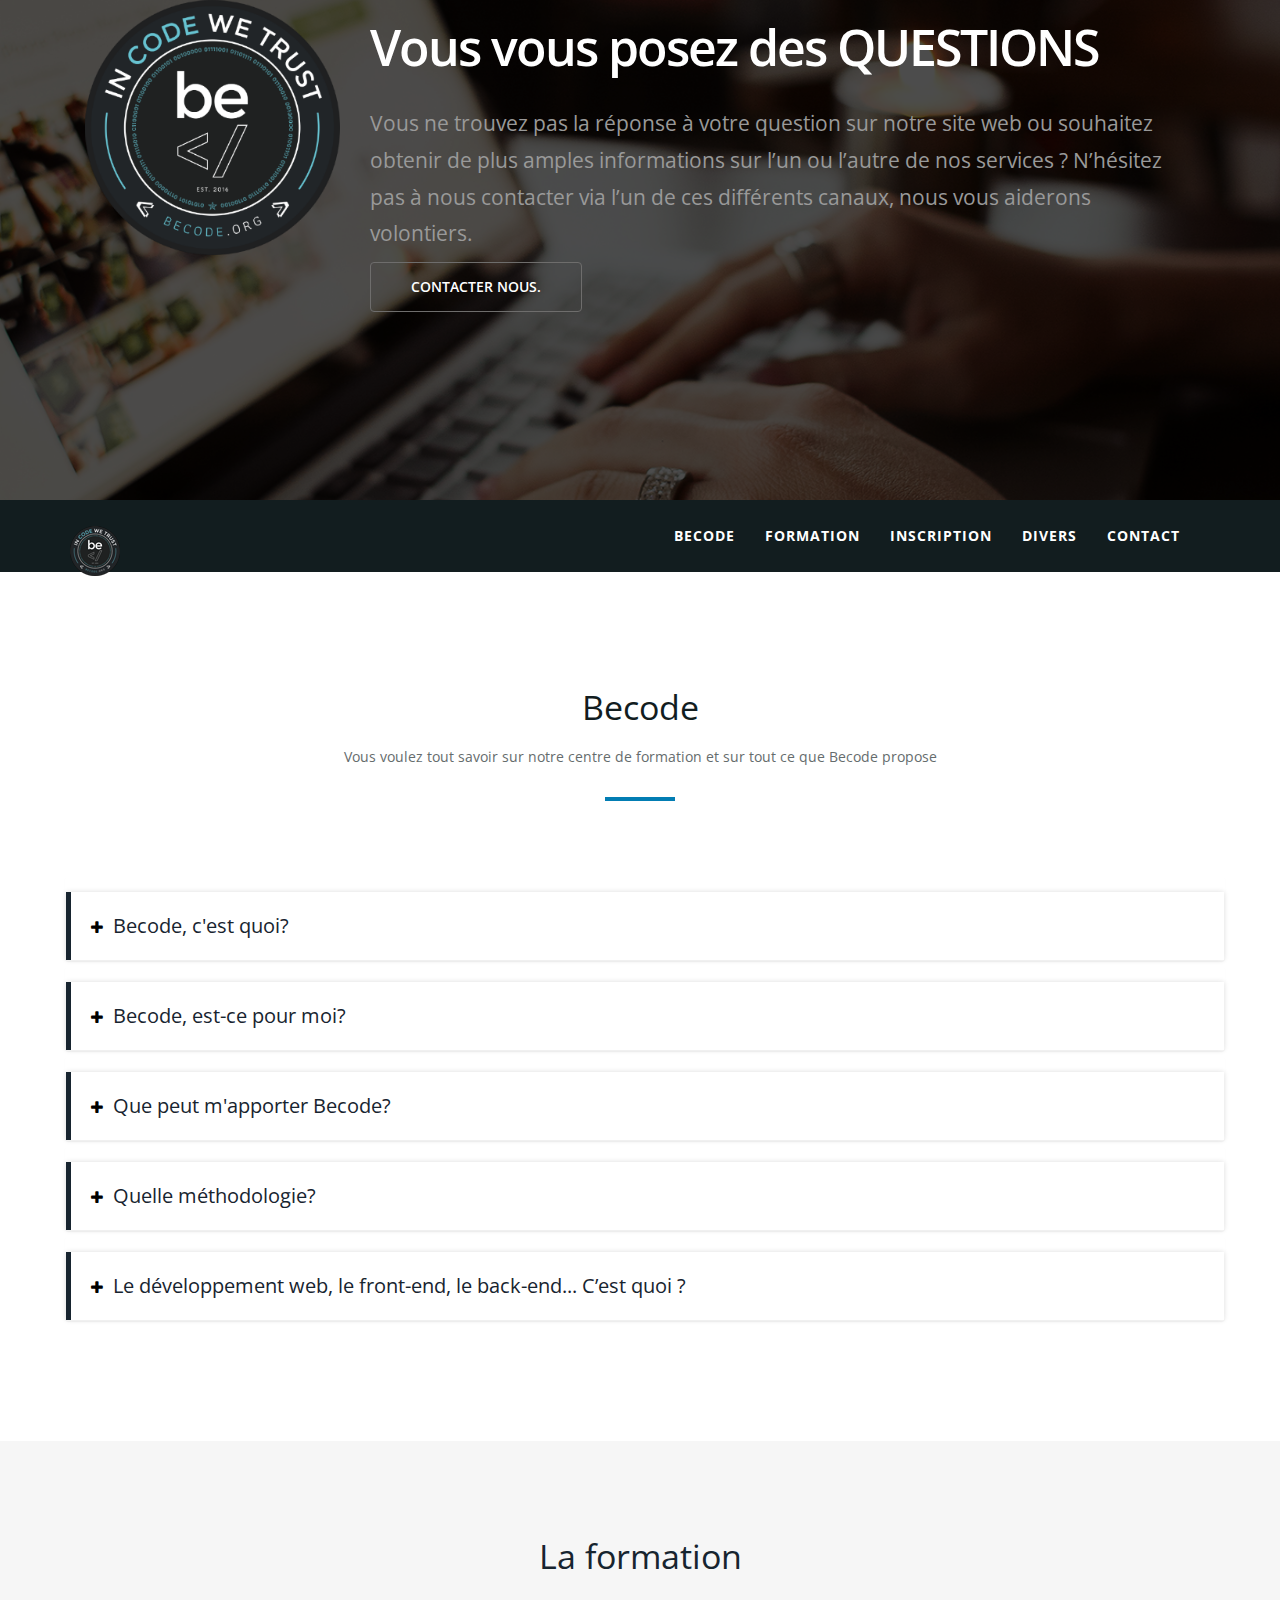
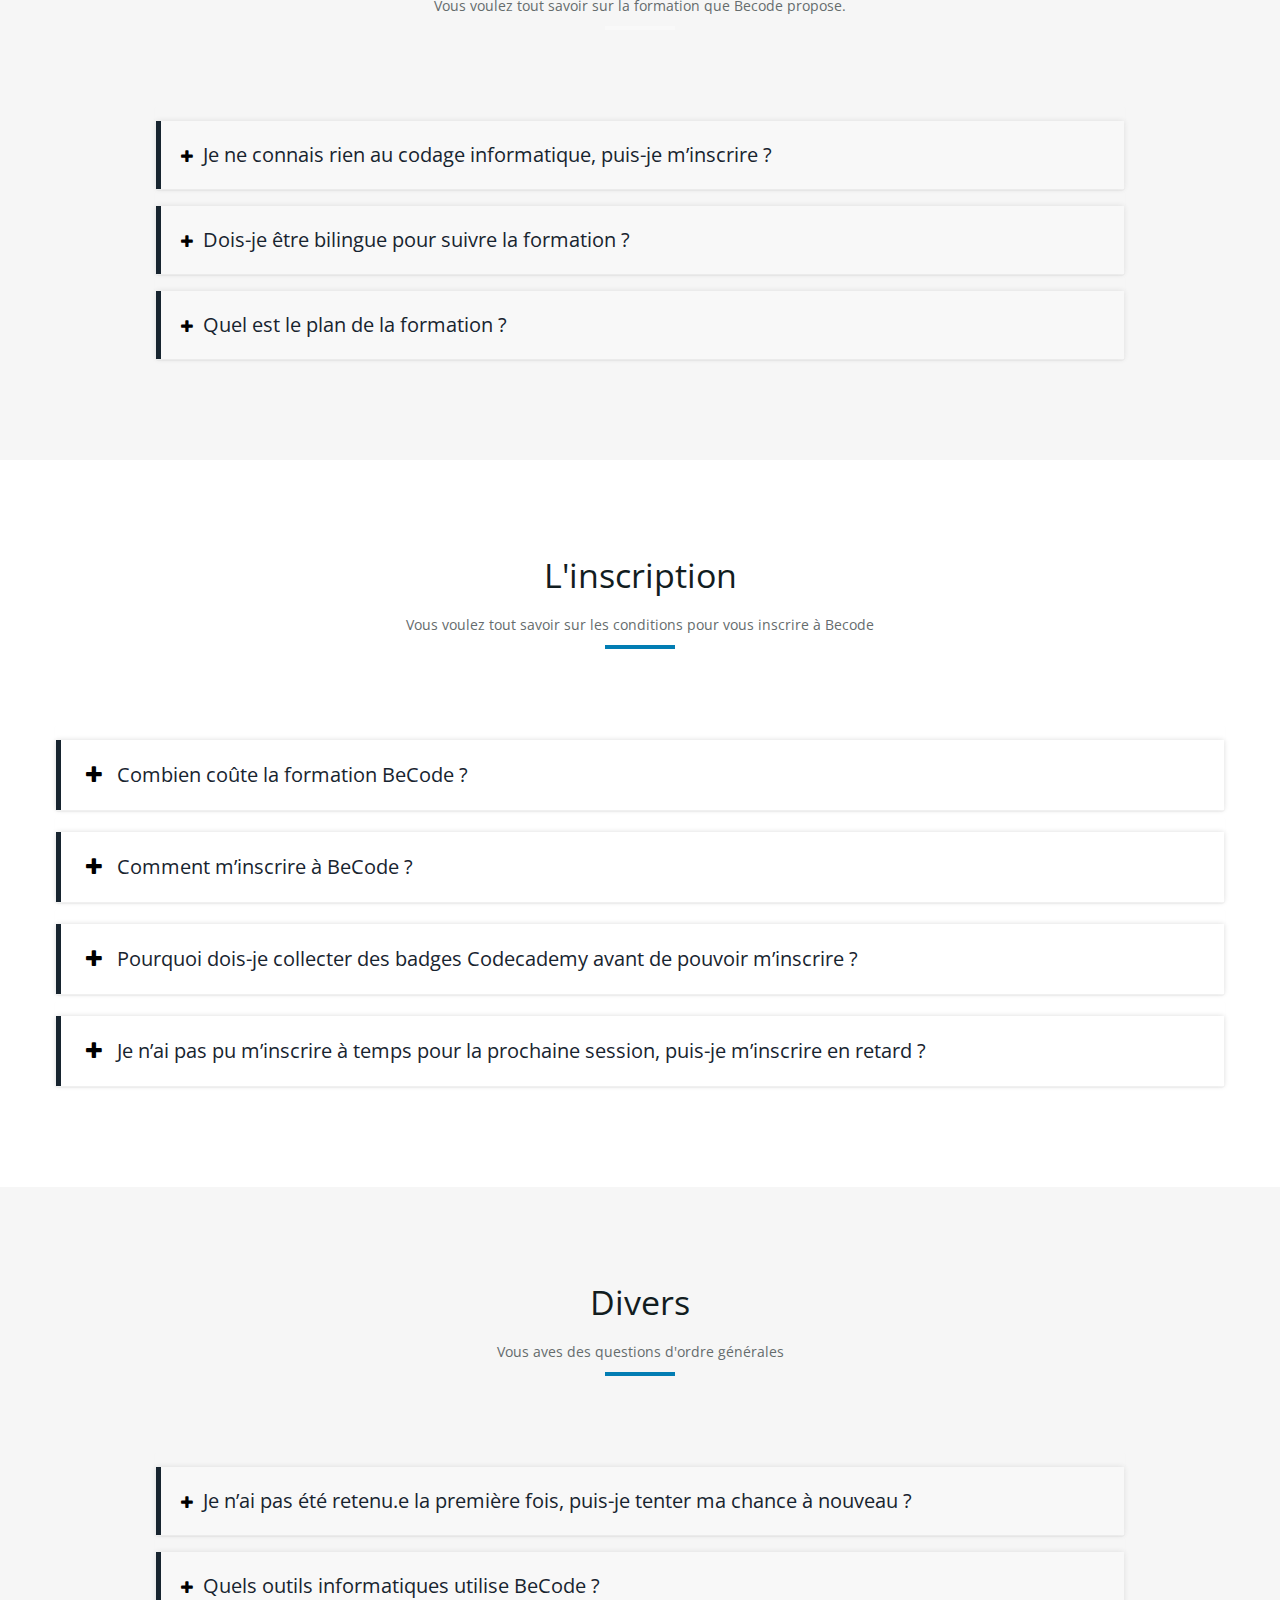
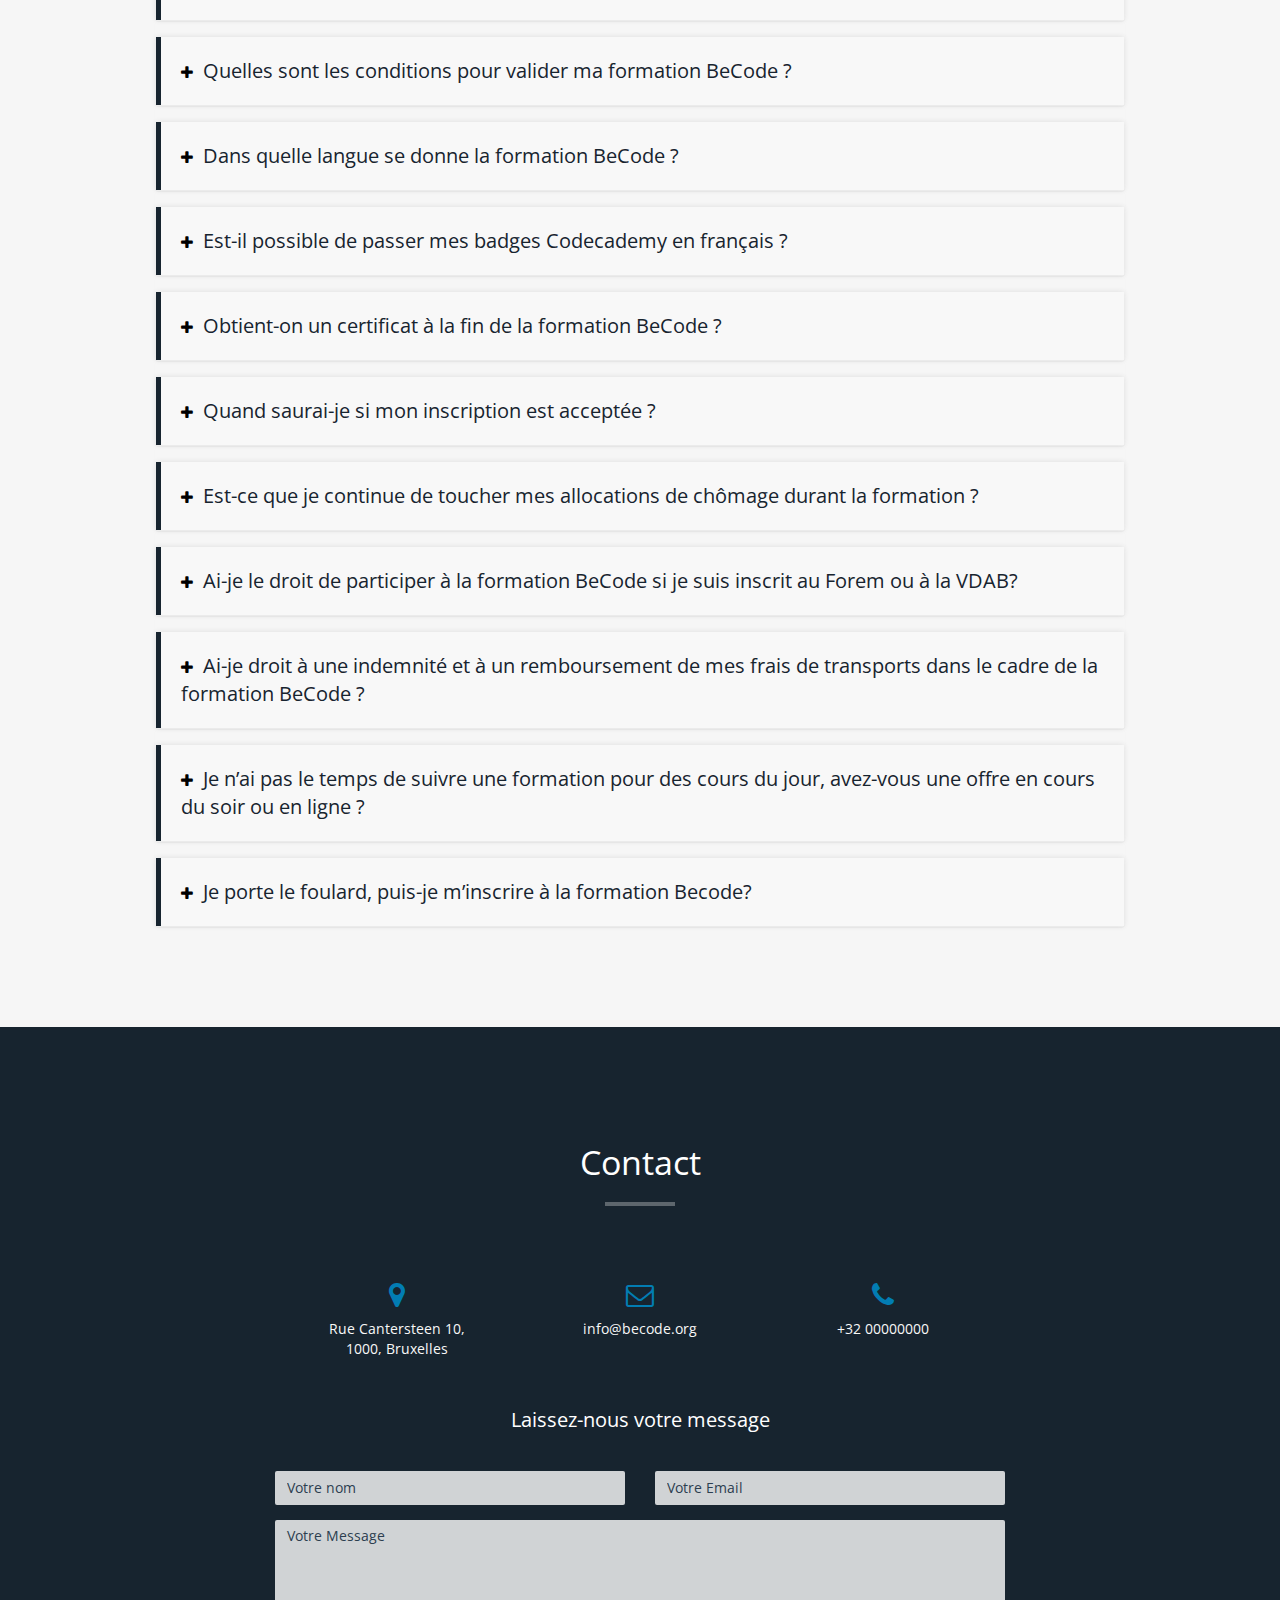
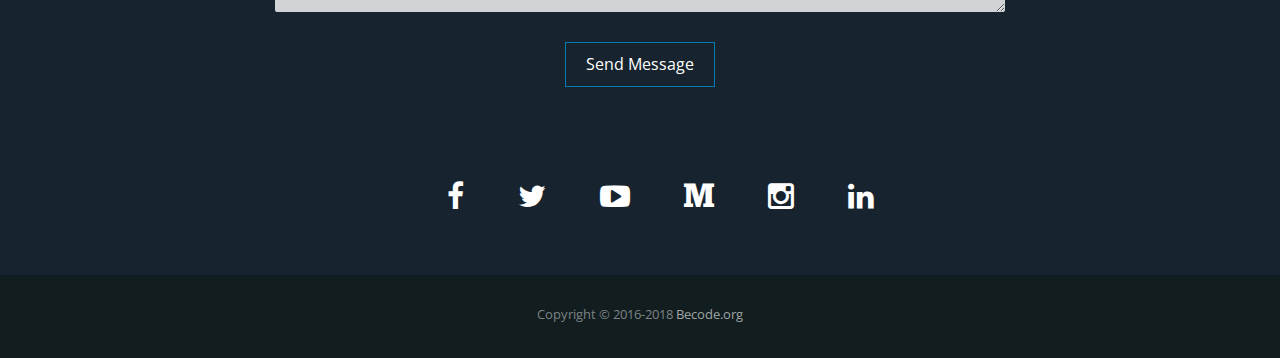
==== commit f5593340: "commit de la fini" ====
--- a/Verum/index.html
+++ b/Verum/index.html
@@ -39,10 +39,20 @@
 <!-- Header -->
 <header id="header">
   <div class="intro">
-    <div class="container">
-      <div class="row">
-        <div class="intro-text">
-          
+    <div class="caption container">
+      <div class="logo-becode col-md-3">
+        <img class="img-responsive" src="img/smalllogo.png" alt="Logo Becode" />
+      </div>
+      <div class="header-desc col-sm-9">
+        <h1 class="animated fadeInLeftBig">Vous vous posez des <span>QUESTIONS</span></h1>
+        <p class="animated fadeInRightBig">
+          Vous ne trouvez pas la réponse à votre question sur notre site web ou
+          souhaitez obtenir de plus amples informations sur l’un ou l’autre de nos services ?
+          N’hésitez pas à nous contacter via l’un de ces différents canaux, nous vous aiderons volontiers.
+        </p>
+        <div class="cont_ns">
+          <a data-scroll class="btn btn-start animated fadeInUpBig" href="#contact">CONTACTER NOUS.</a>
+        </div>
       </div>
     </div>
   </div>
--- a/Verum/css/style.css
+++ b/Verum/css/style.css
@@ -79,8 +79,13 @@
 
 /*header*/
 #header{
-	border: 1px solid red;
   height: 500px;
+	background: url(../img/intro-bg.jpg) no-repeat center top;
+	background-color: #7bc3d1;
+	-webkit-background-size: cover;
+	-moz-background-size: cover;
+	background-size: cover;
+	-o-background-size: cover;
 }
 
 /* Navigation */
@@ -92,6 +97,8 @@
 	top: 0;
 	width: 100%
 }
+
+
 .navbar-custom {
 	margin-bottom: 0;
 	background-color: #121d1f;
@@ -179,15 +186,61 @@
 	padding: 30px 0;
 	text-align: center;
 	color: #fff;
-	background: url(../img/intro-bg.jpg) no-repeat center top;
-	background-color: #7bc3d1;
-	-webkit-background-size: cover;
-	-moz-background-size: cover;
-	background-size: cover;
-	-o-background-size: cover;
+	top: 0;
+	border-bottom: 0;
+	left: 0;
+  right: 0;
+  background: rgba(0,0,0,.7);
 }
 .section-title.center {
 	padding: 25px 0 45px 0;
+}
+
+#Header .caption{
+	position: absolute;
+  top: 20%;
+  /*margin-top: -104px;*/
+  left: 0;
+  right: 0;
+  text-align: center;
+  z-index: 15;
+  font-size: 18px;
+  font-weight: 300;
+  color: #fff;
+	top: 20%;
+}
+
+#header .caption h1 {
+  color: #fff;
+  font-size: 50px;
+  font-weight: 600;
+  margin-bottom: 30px;
+}
+
+#header .caption p{
+  font-size: 1.5em;
+  line-height: 1.75em;
+  text-align: left;
+  color: #999;
+}
+
+.caption .btn-start {
+  color: #fff;
+  font-size: 14px;
+  font-weight: 600;
+  padding:14px 40px;
+  border: 1px solid #6e6d6c;
+  border-radius: 4px;
+}
+
+.caption .btn-start:hover {
+  color: #fff
+}
+
+.logo-becode{
+}
+
+.header-desc{
 }
 /* Becode Section */
 #becode {
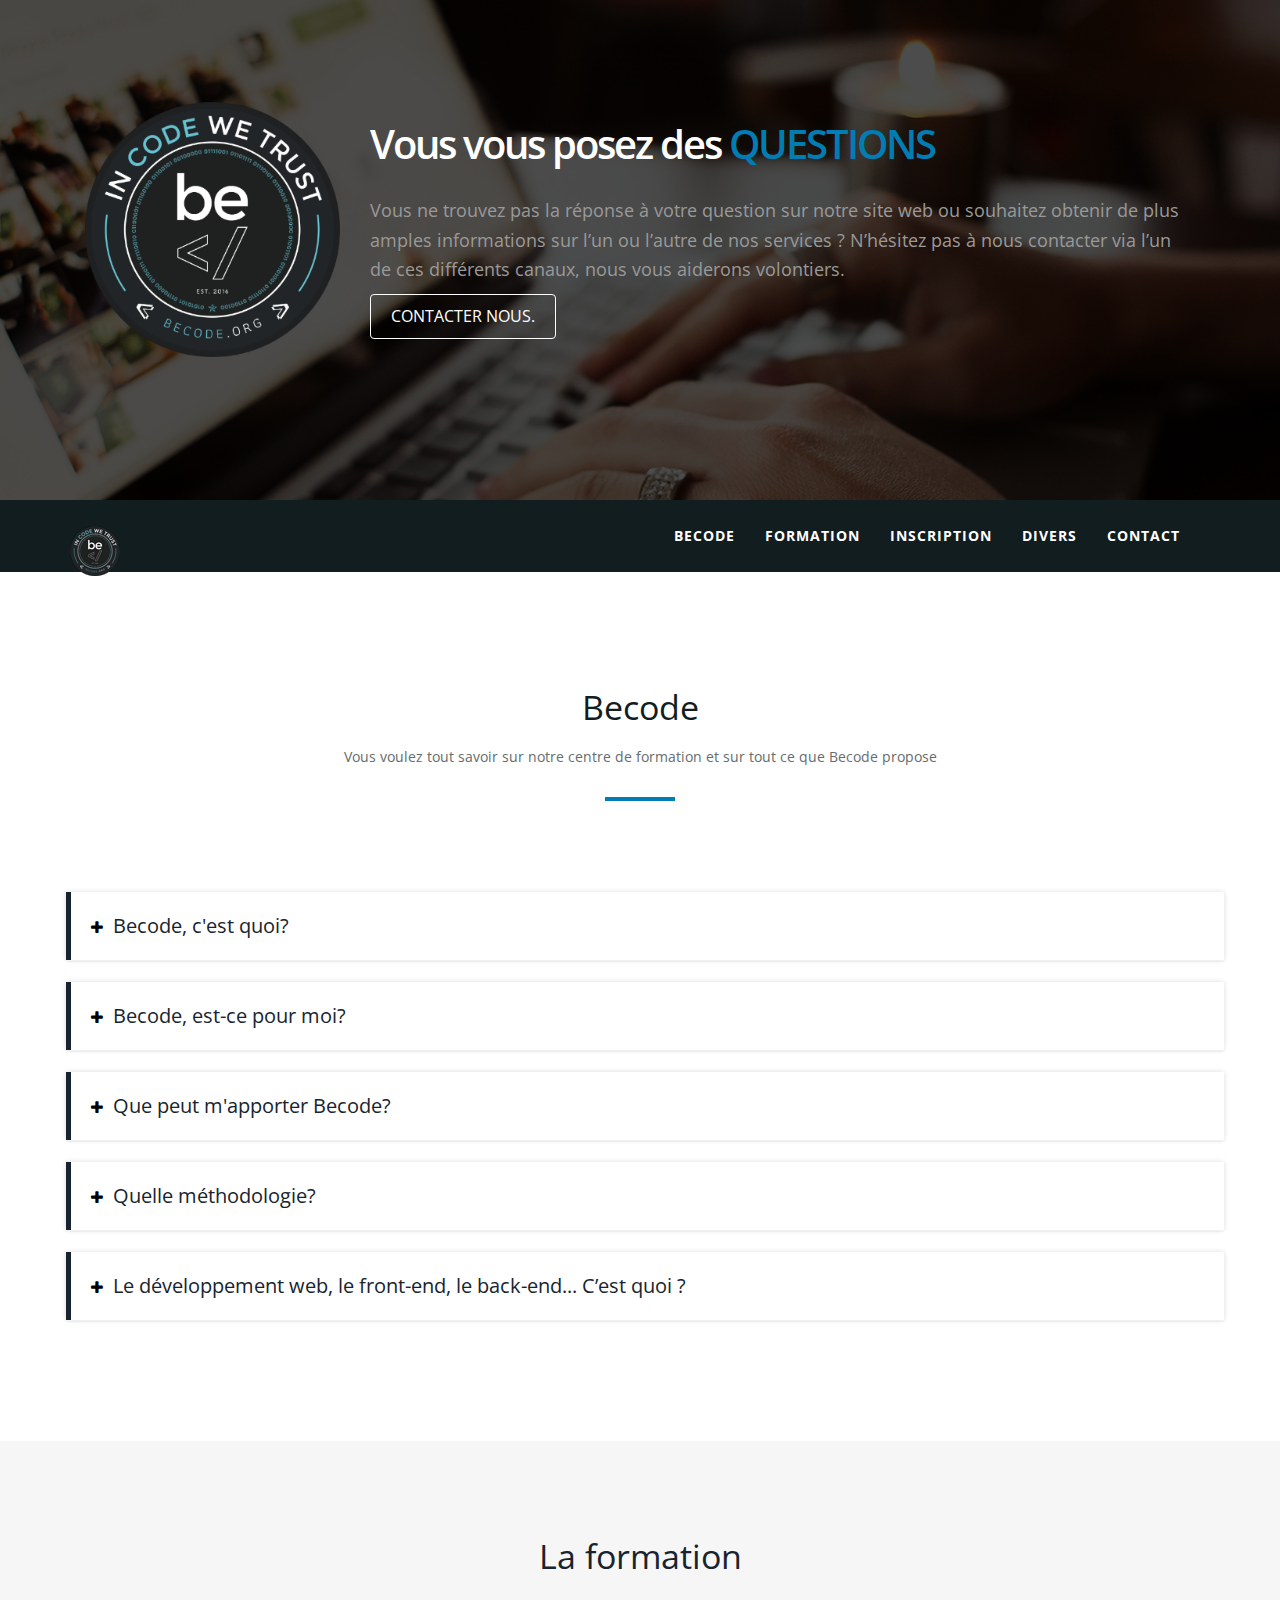
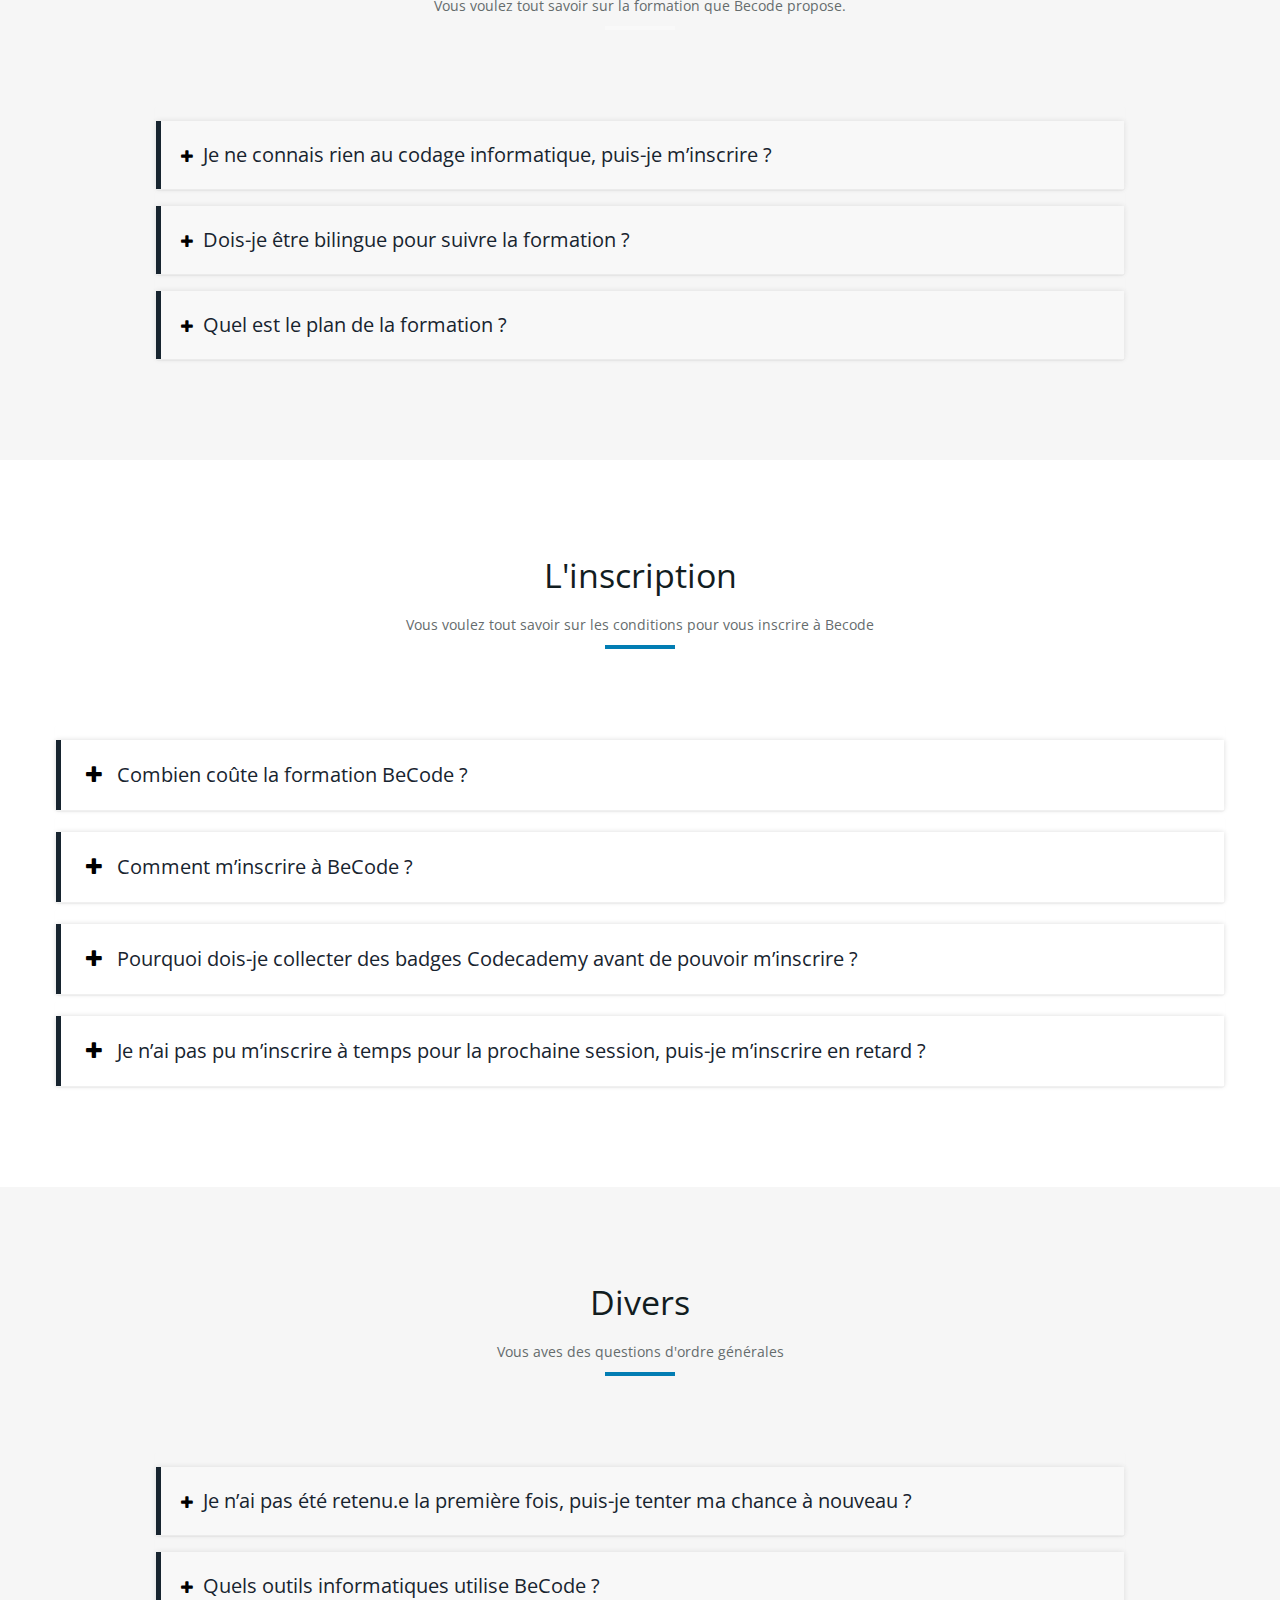
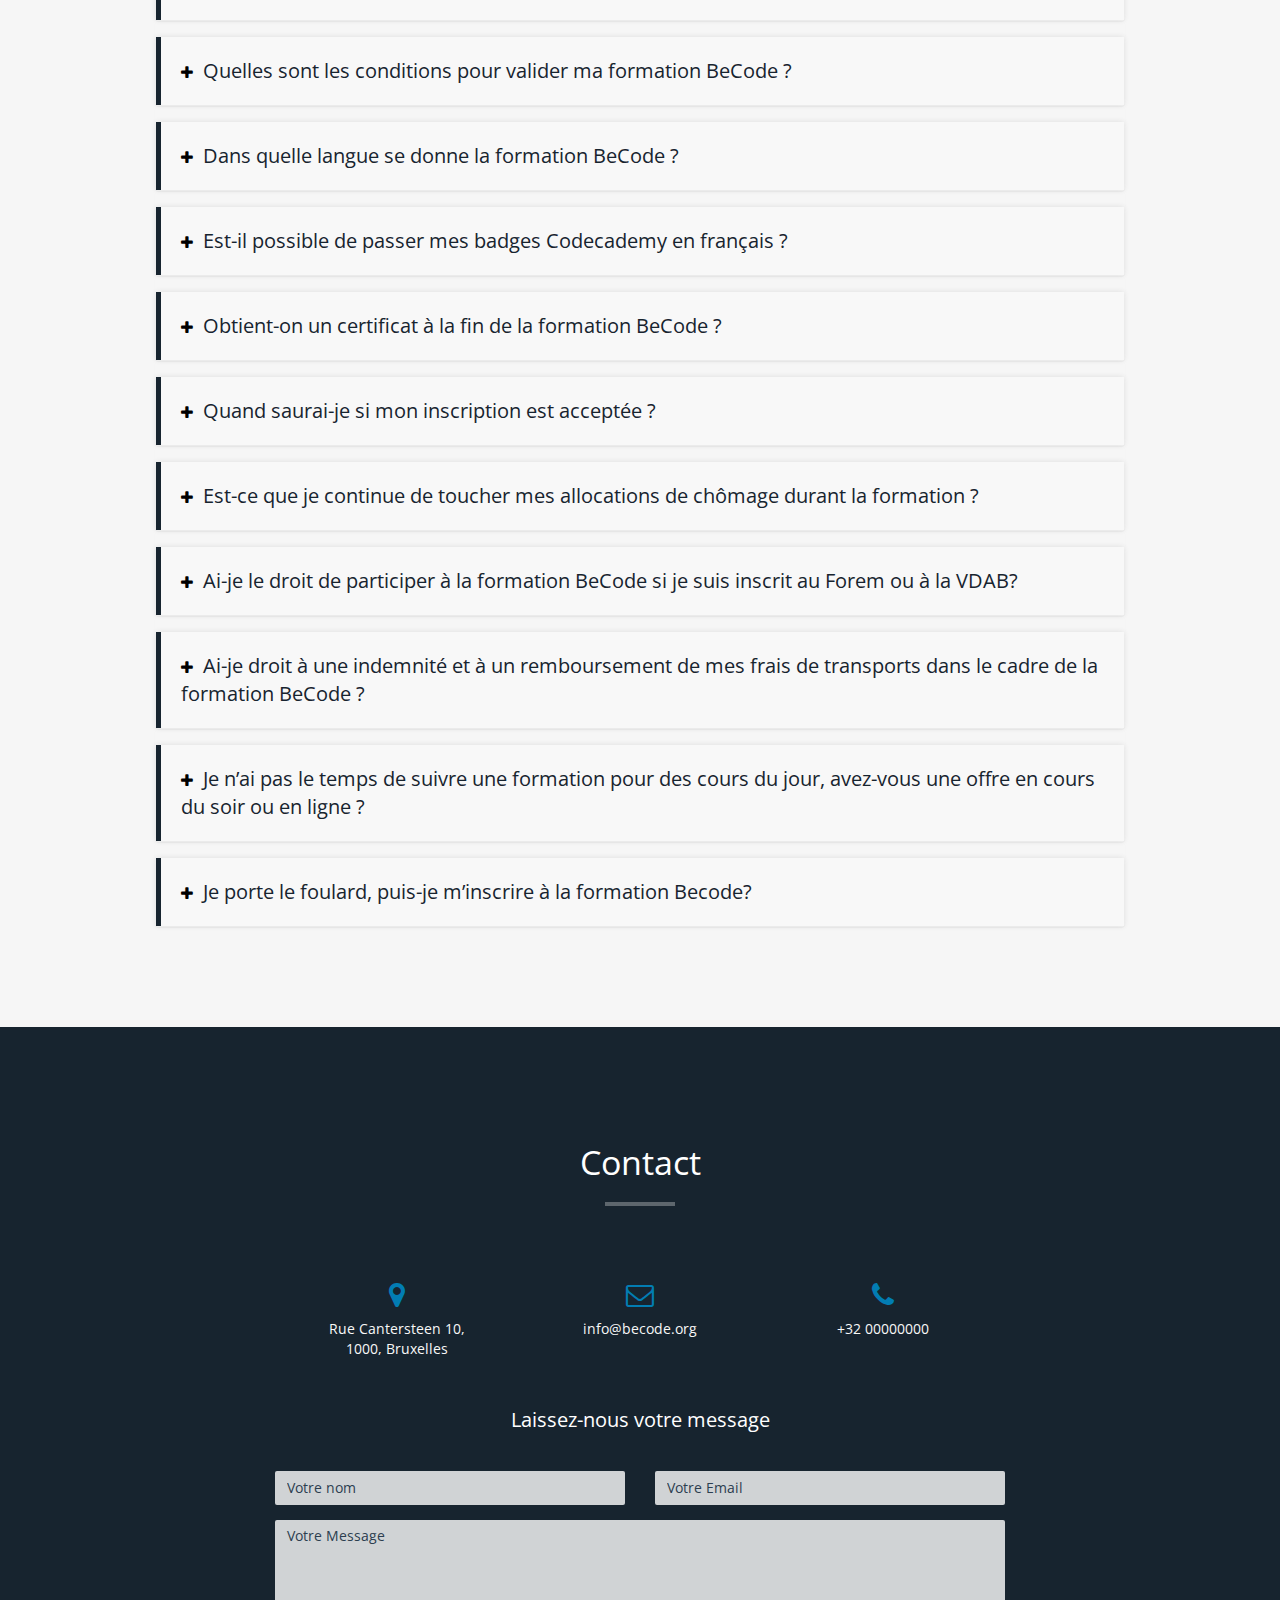
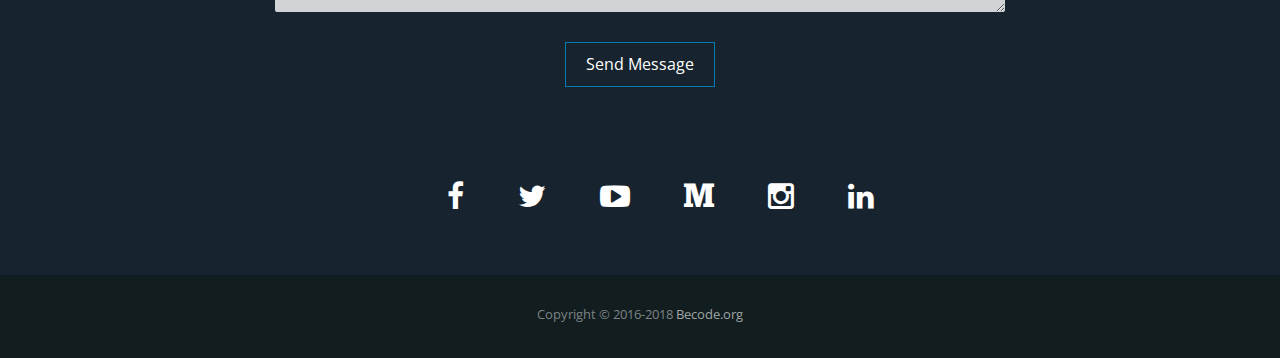
==== commit 579c4d6a: "ajout update" ====
--- a/Verum/index.html
+++ b/Verum/index.html
@@ -39,19 +39,19 @@
 <!-- Header -->
 <header id="header">
   <div class="intro">
-    <div class="caption container">
+    <div class="caption emily container">
       <div class="logo-becode col-md-3">
         <img class="img-responsive" src="img/smalllogo.png" alt="Logo Becode" />
       </div>
       <div class="header-desc col-sm-9">
-        <h1 class="animated fadeInLeftBig">Vous vous posez des <span>QUESTIONS</span></h1>
-        <p class="animated fadeInRightBig">
+        <h1 class="titlle">Vous vous posez des <span>QUESTIONS</span></h1>
+        <p class="">
           Vous ne trouvez pas la réponse à votre question sur notre site web ou
           souhaitez obtenir de plus amples informations sur l’un ou l’autre de nos services ?
           N’hésitez pas à nous contacter via l’un de ces différents canaux, nous vous aiderons volontiers.
         </p>
         <div class="cont_ns">
-          <a data-scroll class="btn btn-start animated fadeInUpBig" href="#contact">CONTACTER NOUS.</a>
+          <a data-scroll class="btn btn-default page-scroll" href="#contact">CONTACTER NOUS.</a>
         </div>
       </div>
     </div>
--- a/Verum/css/style.css
+++ b/Verum/css/style.css
@@ -138,7 +138,7 @@
 .navbar-custom .nav li a:focus, .navbar-custom .nav li a:active {
 	outline: 0;
 	background-color: transparent;
-	color: #7bc3d1;
+	color: #027db3;
 }
 .navbar-custom .nav li.active {
 	outline: 0;
@@ -156,12 +156,11 @@
 	padding: 10px 20px;
 	margin: 0;
 	font-size: 16px;
-	border-radius: 0;
 }
 .btn-default:hover, .btn-default:focus, .btn-default.focus, .btn-default:active, .btn-default.active {
 	color: #fff;
-	background-color: #121d1f;
-	border-color: #121d1f;
+	background-color: rgba(18, 29, 31, 0.7);
+	border-color: #027db3;
 }
 .btn-primary {
 	color: #fff;
@@ -192,49 +191,32 @@
   right: 0;
   background: rgba(0,0,0,.7);
 }
+
 .section-title.center {
 	padding: 25px 0 45px 0;
 }
 
-#Header .caption{
-	position: absolute;
-  top: 20%;
-  /*margin-top: -104px;*/
-  left: 0;
-  right: 0;
-  text-align: center;
-  z-index: 15;
-  font-size: 18px;
-  font-weight: 300;
-  color: #fff;
-	top: 20%;
-}
 
 #header .caption h1 {
   color: #fff;
-  font-size: 50px;
+  font-size: 40px;
   font-weight: 600;
   margin-bottom: 30px;
 }
 
+#header .caption span{
+	color: #027db3;
+}
+
 #header .caption p{
-  font-size: 1.5em;
-  line-height: 1.75em;
+  font-size: 1.3em;
+  line-height: 1.6em;
   text-align: left;
   color: #999;
 }
 
-.caption .btn-start {
-  color: #fff;
-  font-size: 14px;
-  font-weight: 600;
-  padding:14px 40px;
-  border: 1px solid #6e6d6c;
-  border-radius: 4px;
-}
-
-.caption .btn-start:hover {
-  color: #fff
+#header .emily{
+	margin-top: 8%;
 }
 
 .logo-becode{
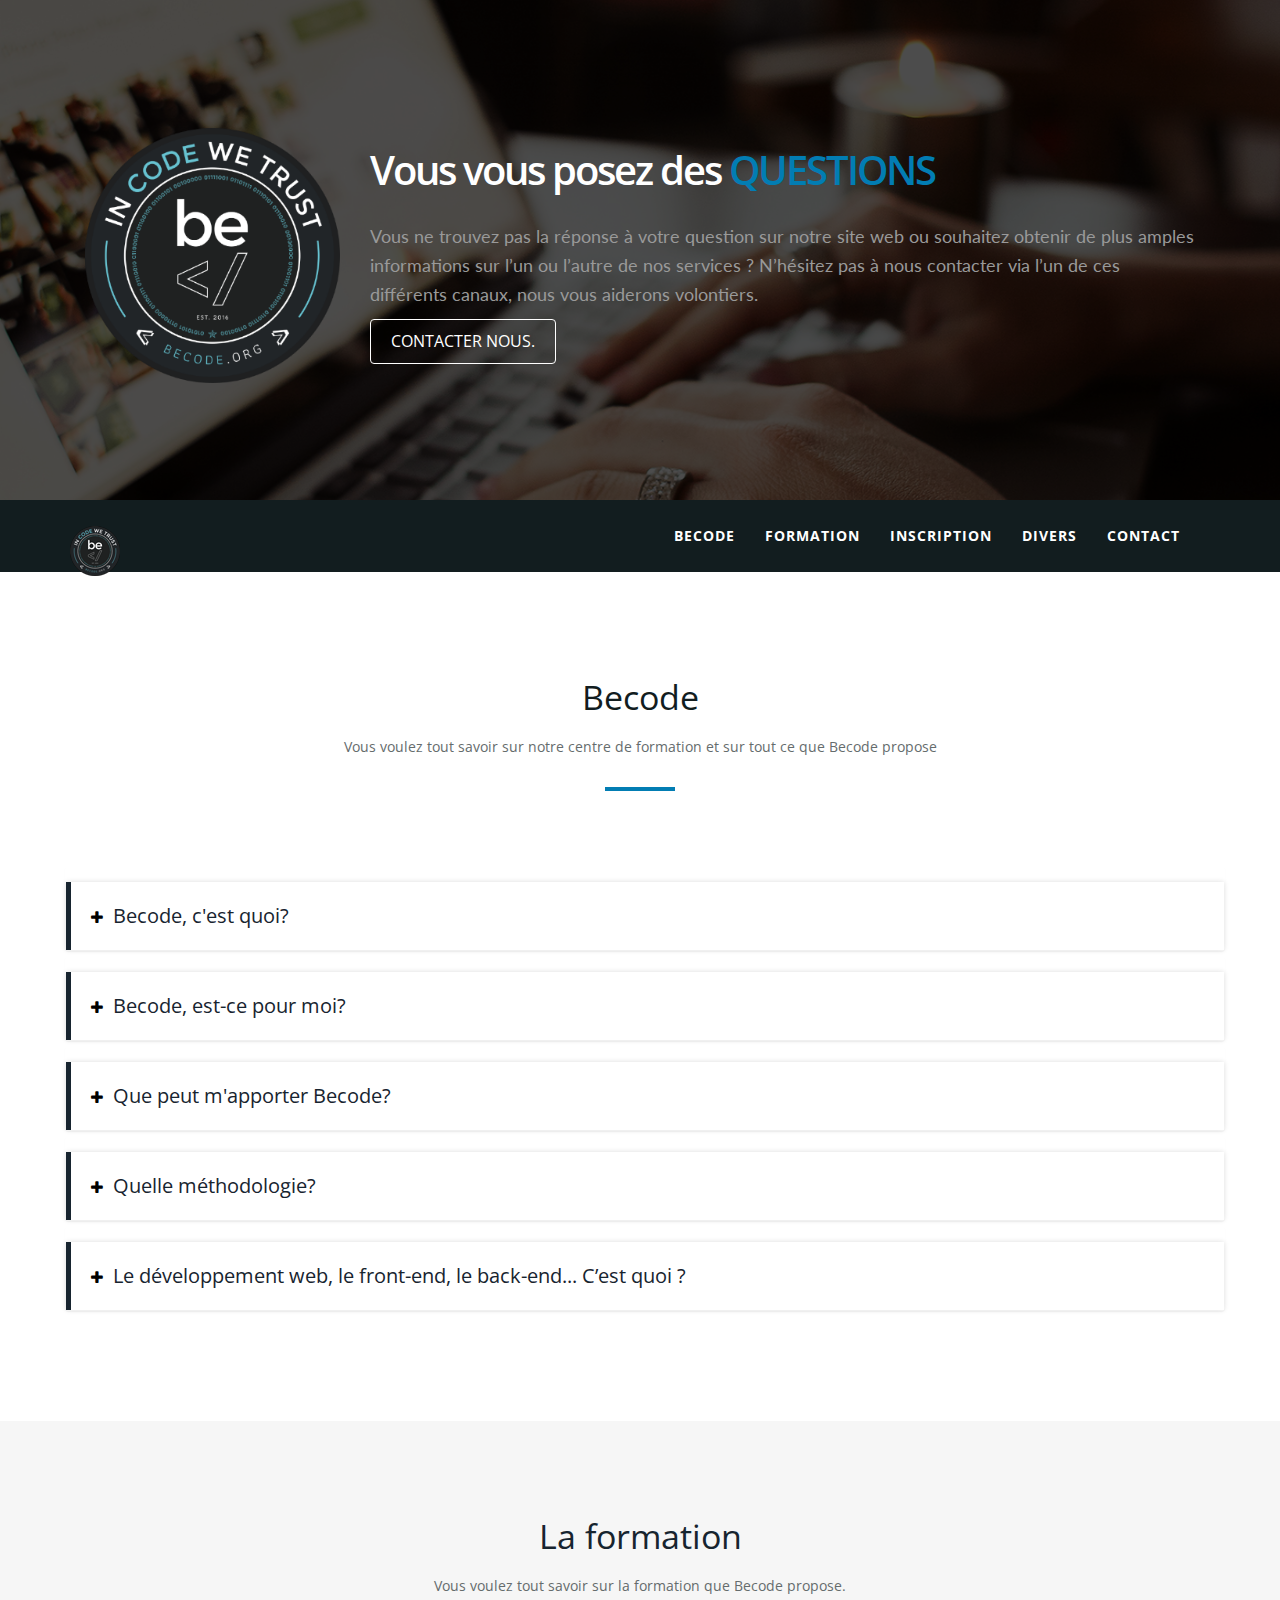
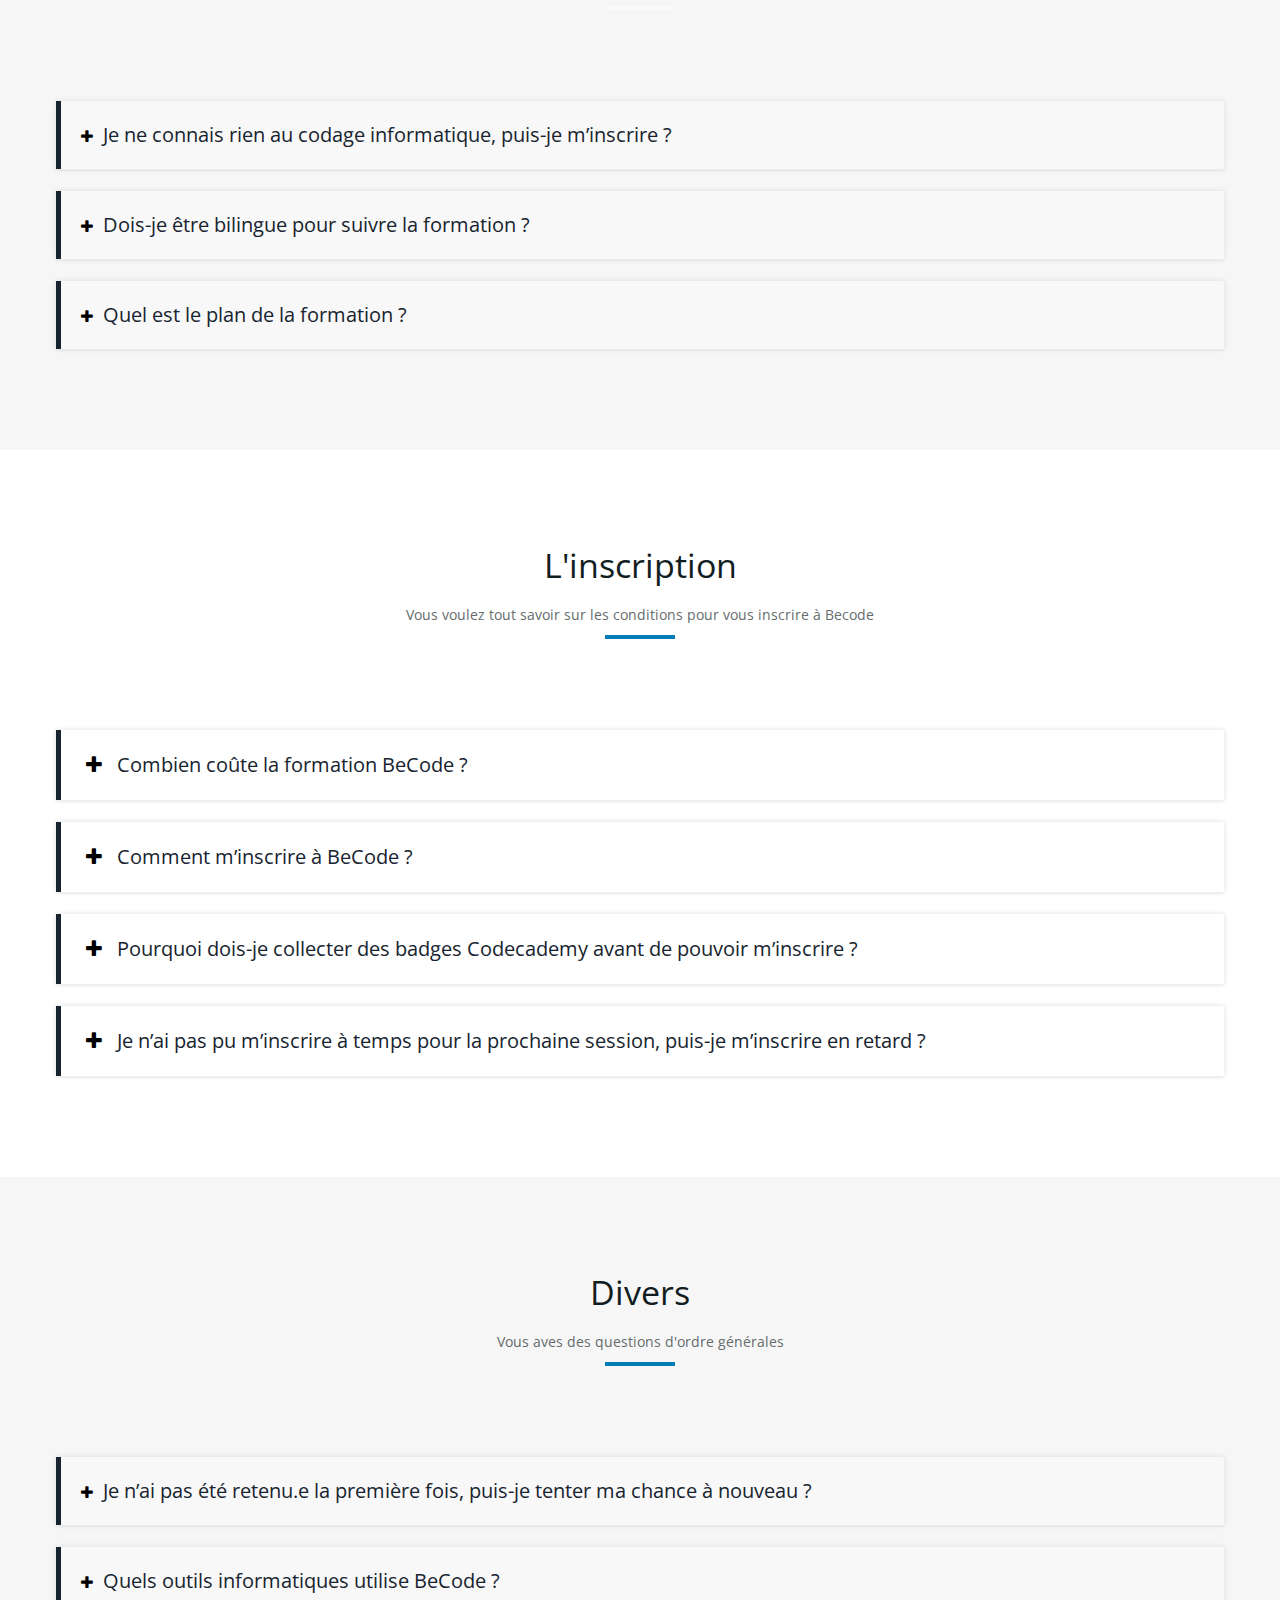
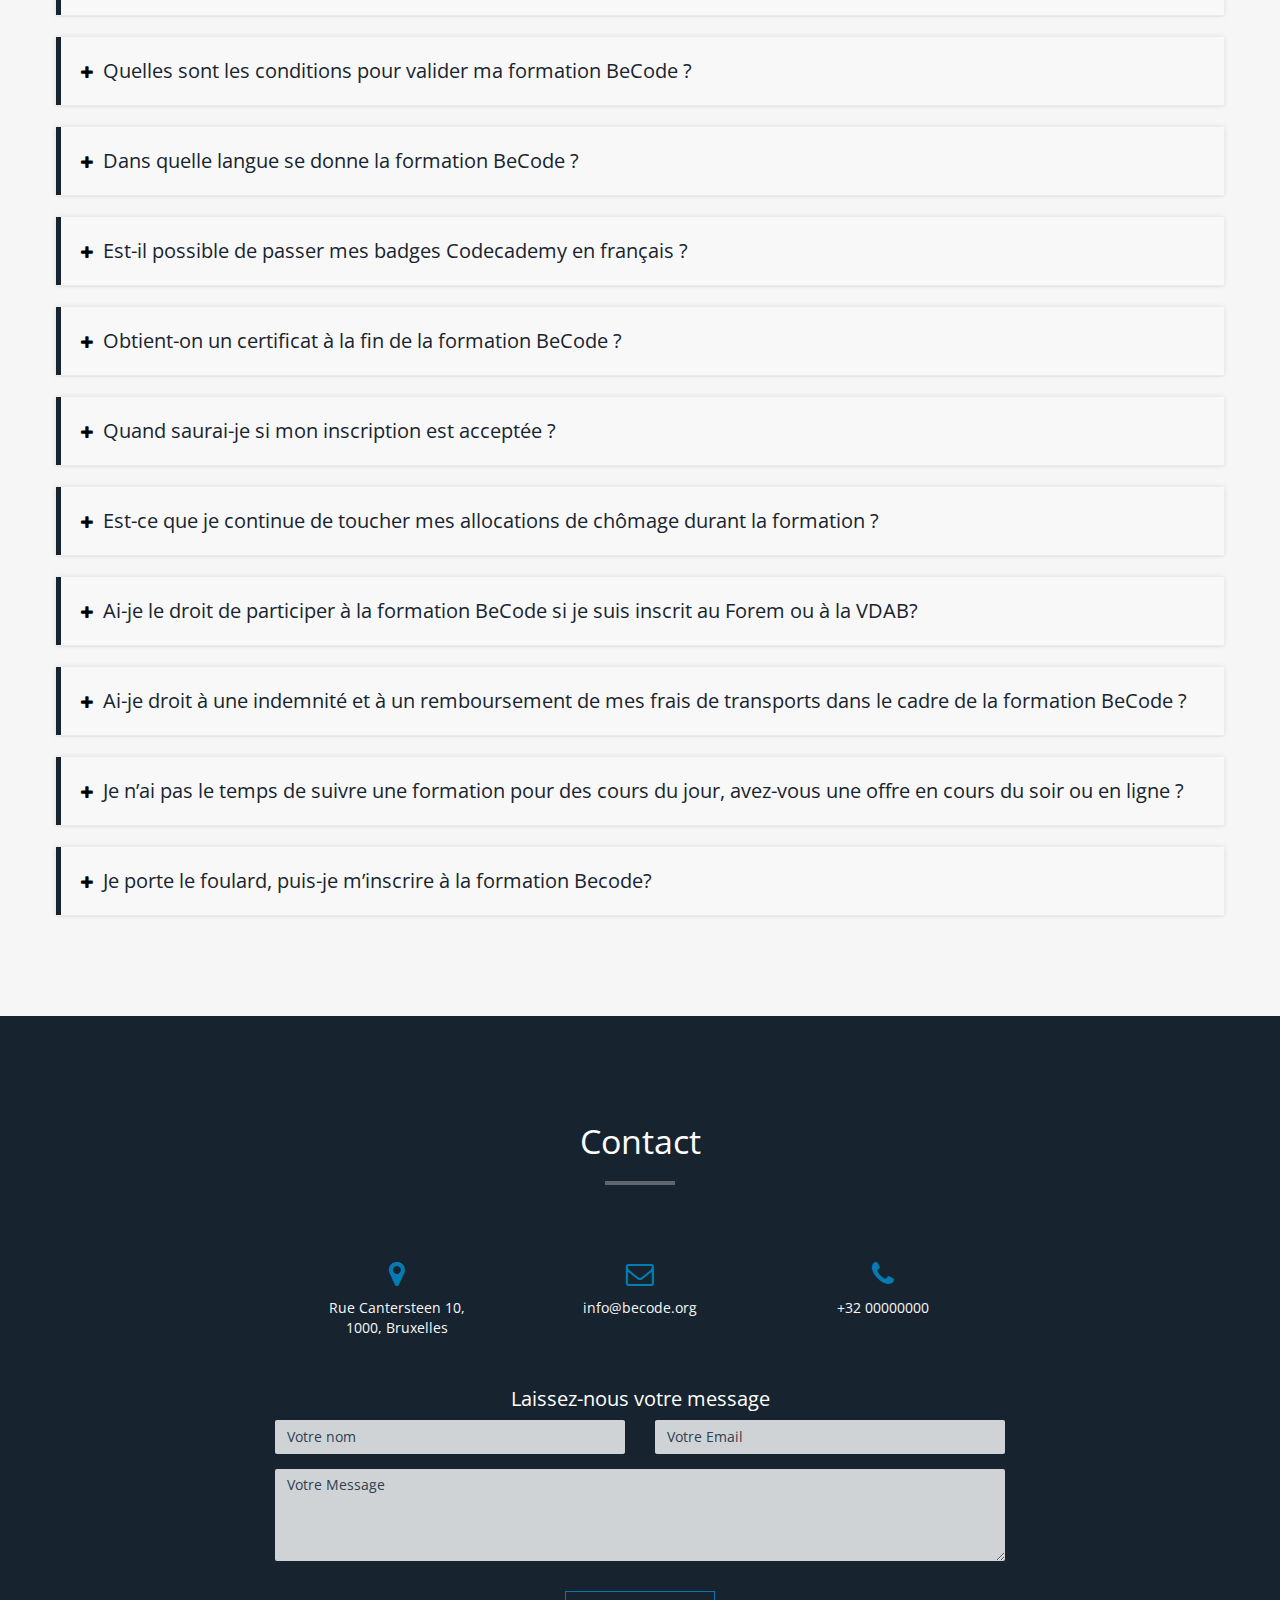
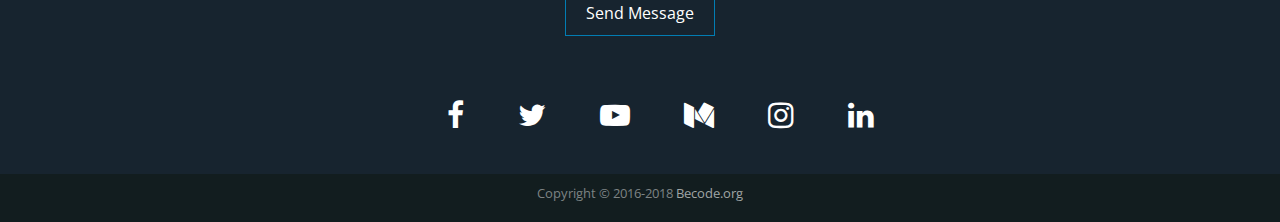
==== commit 89225843: "ajout" ====
--- a/Verum/index.html
+++ b/Verum/index.html
@@ -16,7 +16,7 @@
 
 <!-- Bootstrap -->
 <link rel="stylesheet" type="text/css"  href="css/bootstrap.css">
-<link rel="stylesheet" type="text/css" href="fonts/font-awesome/css/font-awesome.css">
+<link rel="stylesheet" href="https://cdnjs.cloudflare.com/ajax/libs/font-awesome/4.7.0/css/font-awesome.css" />
 
 <!-- Stylesheet
     ================================================== -->
--- a/Verum/css/style.css
+++ b/Verum/css/style.css
@@ -216,7 +216,7 @@
 }
 
 #header .emily{
-	margin-top: 8%;
+	margin-top: 10%;
 }
 
 .logo-becode{
@@ -226,7 +226,7 @@
 }
 /* Becode Section */
 #becode {
-	padding: 100px 0;
+	padding: 90px 0;
 	background: #fff;
 }
 #becode .about-text {
@@ -252,15 +252,6 @@
 }
 #formation hr {
 	background: rgba(255,255,255,0.3);
-}
-#formation .skill {
-	margin-bottom: 40px;
-	text-align: center;
-	padding: 0px;
-}
-#formation .skill h4 {
-	font-weight: 600;
-	color: #fff;
 }
 
 /* Portfolio Section */
@@ -419,108 +410,10 @@
 	padding: 80px 0;
 	background: #f6f6f6;
 }
-.timeline {
-	position: relative;
-	padding: 0;
-	list-style: none;
-}
-.timeline:before {
-	content: "";
-	position: absolute;
-	top: 0;
-	bottom: 0;
-	left: 40px;
-	width: 2px;
-	margin-left: -1.5px;
-	background-color: #eee;
-}
-.timeline>li {
-	position: relative;
-	margin-bottom: 50px;
-	min-height: 50px;
-}
-.timeline>li:before, .timeline>li:after {
-	content: " ";
-	display: table;
-}
-.timeline>li:after {
-	clear: both;
-}
-.timeline>li .timeline-panel {
-	float: right;
-	position: relative;
-	width: 100%;
-	padding: 0 20px 0 100px;
-	text-align: left;
-}
-.timeline>li .timeline-panel:before {
-	right: auto;
-	left: -15px;
-	border-right-width: 15px;
-	border-left-width: 0;
-}
-.timeline>li .timeline-panel:after {
-	right: auto;
-	left: -14px;
-	border-right-width: 14px;
-	border-left-width: 0;
-}
-.timeline>li .timeline-image {
-	z-index: 100;
-	position: absolute;
-	left: 0;
-	width: 70px;
-	height: 70px;
-	margin-left: 0;
-	border: 1px solid #eee;
-	border-radius: 100%;
-	text-align: center;
-	background: #fff;
-}
-.timeline>li .timeline-image h4 {
-	margin-top: 20px;
-	font-size: 14px;
-	text-transform: uppercase;
-}
-.timeline>li.timeline-inverted>.timeline-panel {
-	float: right;
-	padding: 0 20px 0 100px;
-	text-align: left;
-}
-.timeline>li.timeline-inverted>.timeline-panel:before {
-	right: auto;
-	left: -15px;
-	border-right-width: 15px;
-	border-left-width: 0;
-}
-.timeline>li.timeline-inverted>.timeline-panel:after {
-	right: auto;
-	left: -14px;
-	border-right-width: 14px;
-	border-left-width: 0;
-}
-.timeline>li:last-child {
-	margin-bottom: 40px;
-}
-.timeline .timeline-heading h4 {
-	margin-top: 0;
-	text-transform: uppercase;
-	font-size: 16px;
-}
-.timeline .timeline-heading h2 {
-	margin-top: 30px;
-}
-.timeline .timeline-heading h4.subheading {
-	text-transform: none;
-	color: #629ca7;
-	font-size: 20px;
-}
-.timeline .timeline-body>p, .timeline .timeline-body>ul {
-	margin-bottom: 0;
-}
+
 /* Contact Section */
 #contact {
-	padding: 100px 0 40px 0;
+	padding: 90px 0 20px 0;
 	color: #F8F8F8;
 	background: #17242F;
 }
@@ -536,9 +429,9 @@
 	font-weight: 400;
 	color: #fff;
 }
-#contact form {
+/*#contact form {
 	padding: 30px 0;
-}
+}*/
 #contact i.fa {
 	color: #027db3;
 	margin-bottom: 10px;
@@ -630,7 +523,7 @@
 #footer {
 	background: #121d1f;
 	color: #7d8384;
-	padding: 30px 0 25px 0;
+	padding: 10px 0;
 }
 #footer p {
 	font-size: 13px;
@@ -655,13 +548,11 @@
 	font-weight: 500;
 	letter-spacing: -2px;
 }
-.intro .name {
-	font-weight: 600;
-}
+
 .intro .intro-text {
 	max-width: 75%;
 }
-.intro .intro-text p {
+.intro .header-desc p {
 	font-family: 'Lato', sans-serif;
 	font-size: 20px;
 	/*margin-bottom: 40px;
@@ -670,83 +561,32 @@
 section {
 	padding: 120px 0;
 }
-header .intro-text {
-	padding-top: 300px;
-	padding-bottom: 200px;
-}
-.timeline:before {
-	left: 50%;
-}
-.timeline>li {
-	margin-bottom: 100px;
-	min-height: 100px;
-}
-.timeline>li .timeline-panel {
-	float: left;
-	width: 41%;
-	padding: 0 20px 20px 30px;
-	text-align: right;
-}
-.timeline>li .timeline-image {
-	left: 50%;
-	width: 100px;
-	height: 100px;
-	margin-left: -50px;
-}
-.timeline>li .timeline-image h4 {
-	margin-top: 16px;
-	line-height: 18px;
-	font-weight: 400;
-}
-.timeline>li.timeline-inverted>.timeline-panel {
-	float: right;
-	padding: 0 30px 20px 20px;
-	text-align: left;
-}
+
+}
+
+@media (min-width: 768px) and (max-width: 991px){
+	#header .intro .logo-becode{
+		/*border: 1px solid red*/
+	}
+
+	#header .intro .logo-becode img{
+		margin: 0 auto;
+		width: 30%;
+	}
+
+	#header .intro .caption h1{
+		font-size: 1.5em;
+	}
+
+	#header .intro .caption p{
+		display: none;
+	}
 }
 
 @media(min-width:992px) {
-#here-me h1 {
-	margin: 10px 0 0px;
-}
-.timeline>li {
-	min-height: 150px;
-}
-.timeline>li .timeline-panel {
-	padding: 0 20px 20px;
-}
-.timeline>li .timeline-image {
-	width: 150px;
-	height: 150px;
-	margin-left: -75px;
-}
-.timeline>li .timeline-image h4 {
-	margin-top: 30px;
-	font-size: 18px;
-	line-height: 26px;
-}
-.timeline>li.timeline-inverted>.timeline-panel {
-	padding: 0 20px 20px;
-}
+
 }
 
 @media(min-width:1200px) {
-.timeline>li {
-	min-height: 170px;
-}
-.timeline>li .timeline-panel {
-	padding: 10px 20px 20px 100px;
-}
-.timeline>li .timeline-image {
-	width: 150px;
-	height: 150px;
-	margin-left: -75px;
-}
-.timeline>li .timeline-image h4 {
-	margin-top: 40px;
-	font-weight: 400;
-}
-.timeline>li.timeline-inverted>.timeline-panel {
-	padding: 10px 100px 20px 20px;
-}
-}
+
+}
--- a/Verum/css/foire.css
+++ b/Verum/css/foire.css
@@ -50,7 +50,6 @@
 #formation .panel,
 #resume .panel {
 	background-color: inherit;
-	margin: 0 100px;
 }
 
 /*Default Theme color*/
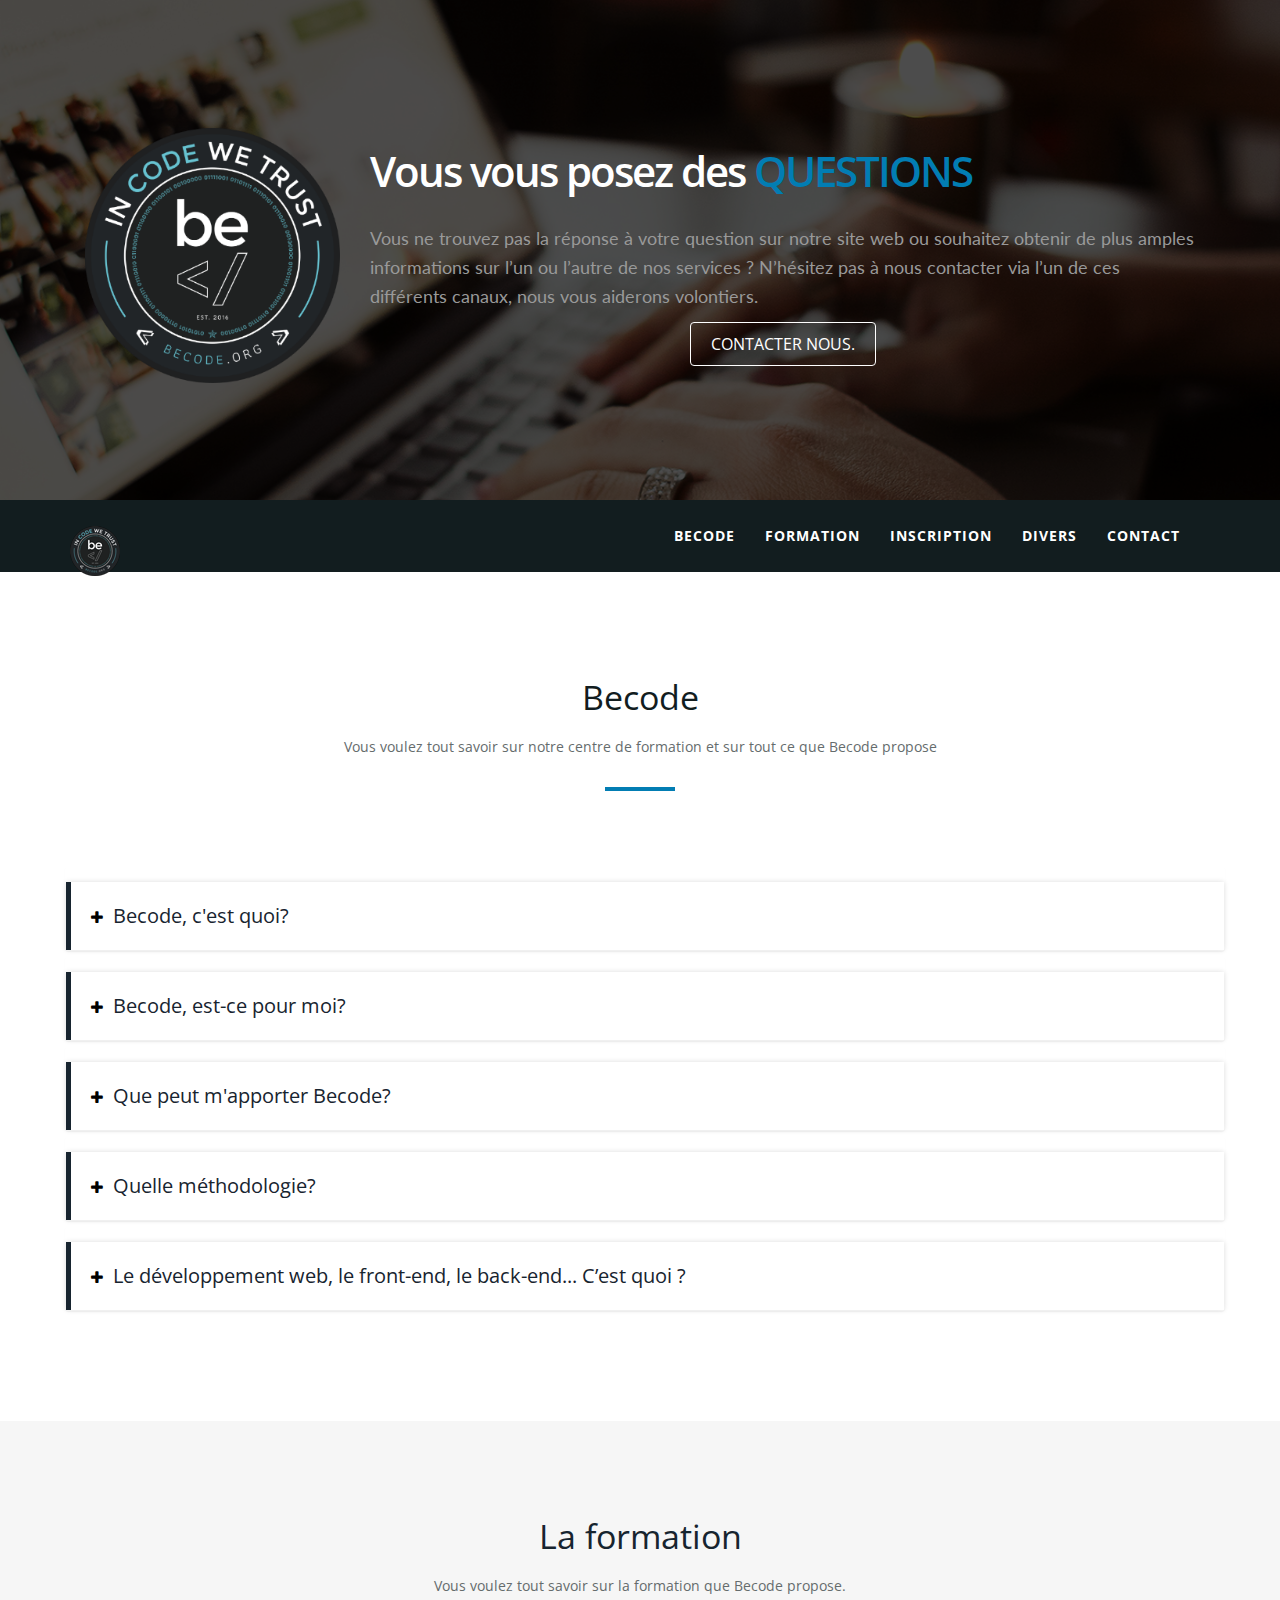
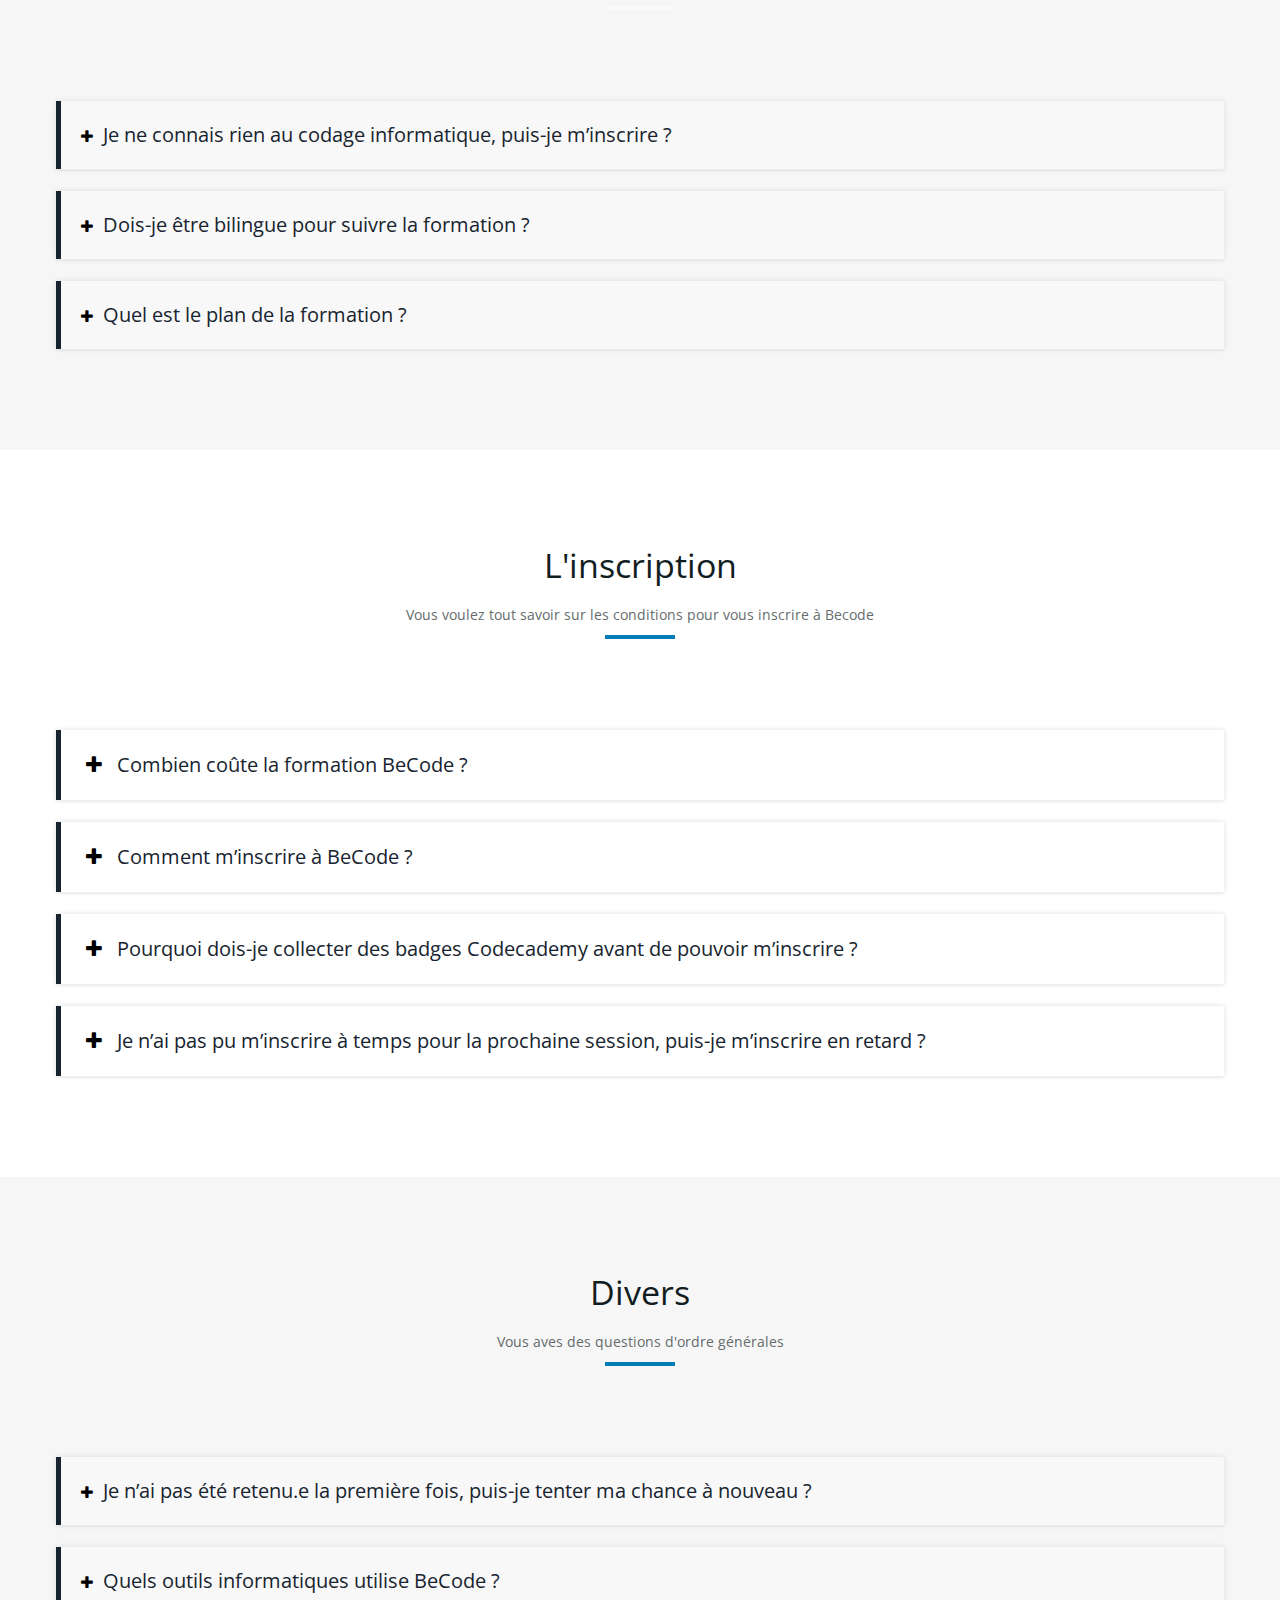
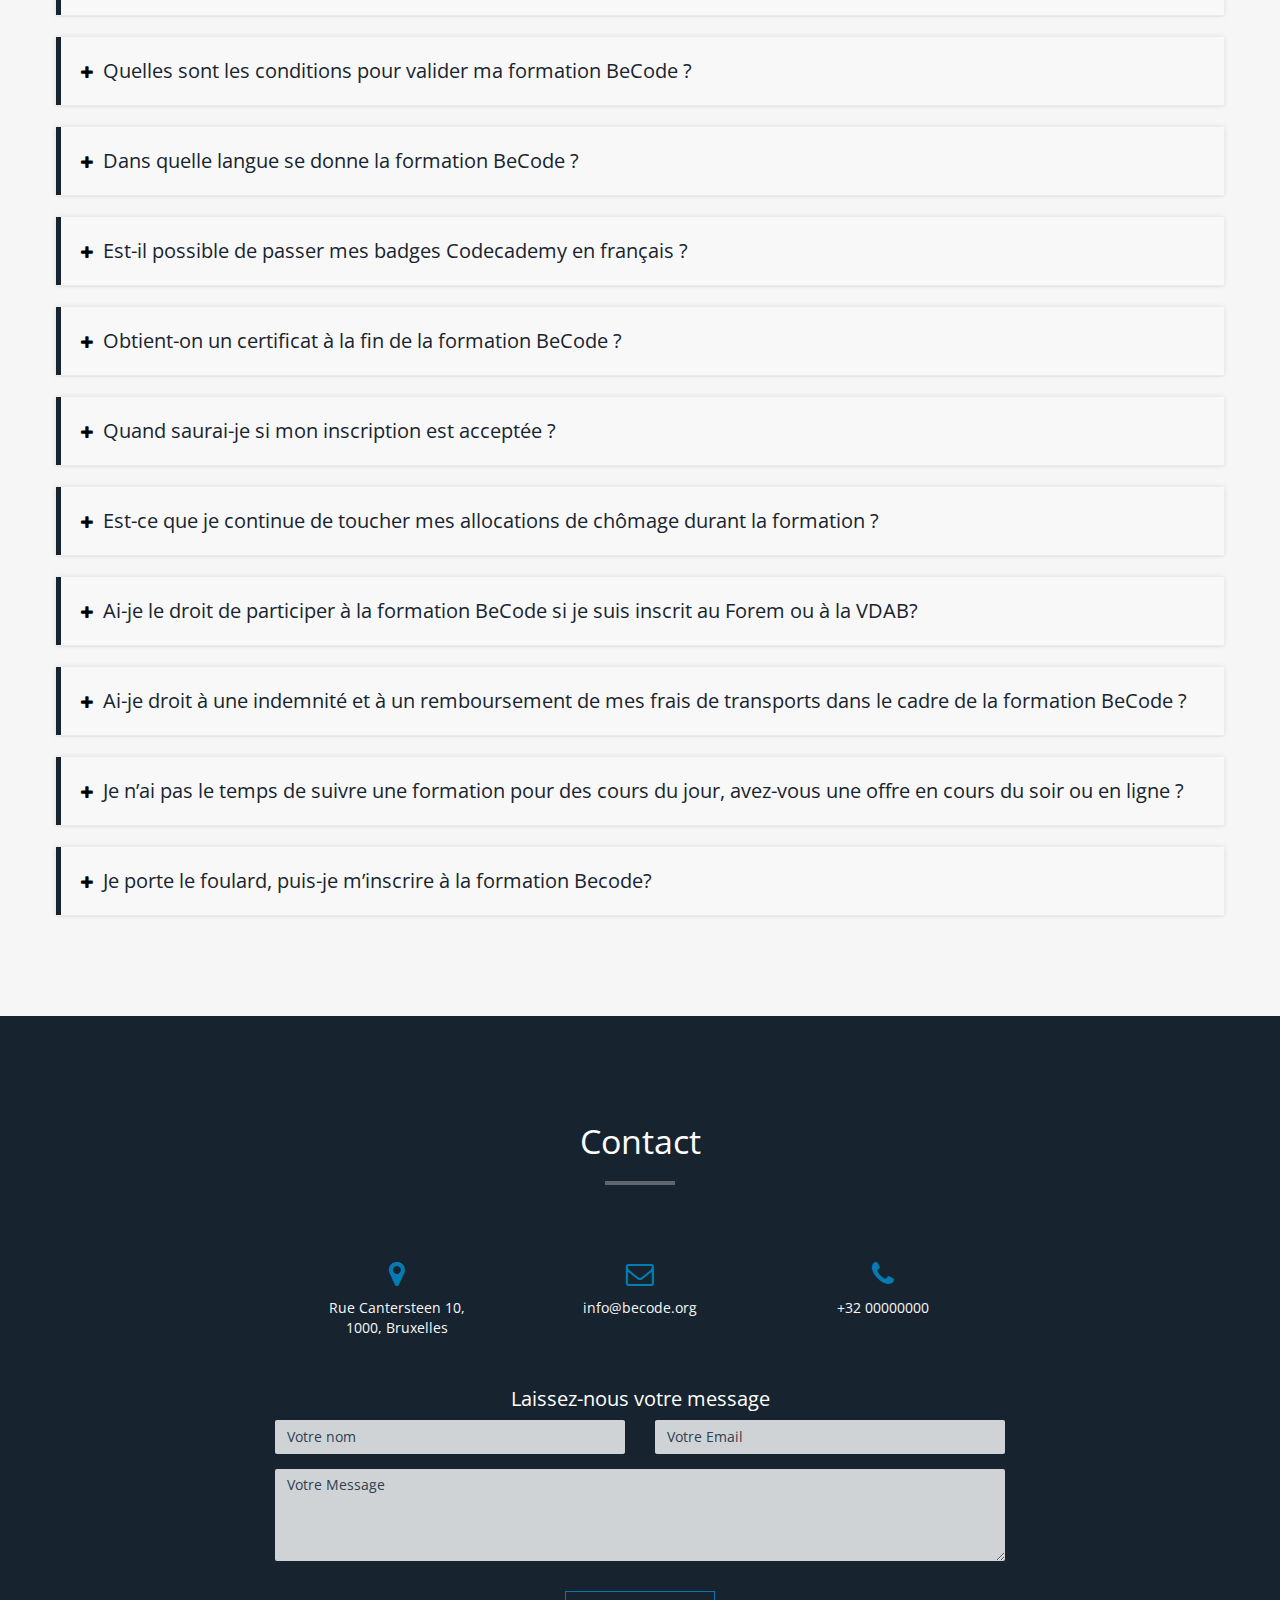
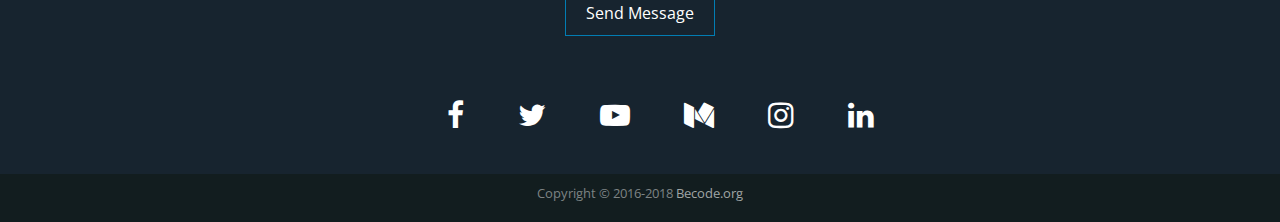
==== commit 30da67a9: "ajout de la fini" ====
--- a/Verum/index.html
+++ b/Verum/index.html
@@ -43,14 +43,14 @@
       <div class="logo-becode col-md-3">
         <img class="img-responsive" src="img/smalllogo.png" alt="Logo Becode" />
       </div>
-      <div class="header-desc col-sm-9">
+      <div class="header-desc col-sm-12 col-md-9">
         <h1 class="titlle">Vous vous posez des <span>QUESTIONS</span></h1>
-        <p class="">
+        <p>
           Vous ne trouvez pas la réponse à votre question sur notre site web ou
           souhaitez obtenir de plus amples informations sur l’un ou l’autre de nos services ?
           N’hésitez pas à nous contacter via l’un de ces différents canaux, nous vous aiderons volontiers.
         </p>
-        <div class="cont_ns">
+        <div class="cont_ns text-center">
           <a data-scroll class="btn btn-default page-scroll" href="#contact">CONTACTER NOUS.</a>
         </div>
       </div>
--- a/Verum/css/style.css
+++ b/Verum/css/style.css
@@ -181,7 +181,7 @@
 .intro {
 	display: table;
 	width: 100%;
-	height: auto;
+	height: 100%;
 	padding: 30px 0;
 	text-align: center;
 	color: #fff;
@@ -199,7 +199,7 @@
 
 #header .caption h1 {
   color: #fff;
-  font-size: 40px;
+  font-size: 3em;
   font-weight: 600;
   margin-bottom: 30px;
 }
@@ -254,128 +254,12 @@
 	background: rgba(255,255,255,0.3);
 }
 
-/* Portfolio Section */
+/* inscription Section */
 #inscription {
 	padding: 80px 0;
 	background: #fff;
-
-}
-.categories {
-	padding-bottom: 30px;
-	text-align: center;
-}
-ul.cat li {
-	display: inline-block;
-}
-ol.type li {
-	display: inline-block;
-	margin-left: 20px;
-}
-ol.type li a {
-	background: #7bc3d1;
-	color: #fff;
-	padding: 6px 14px;
-}
-ol.type li a.active {
-	background: #121d1f;
-	color: #fff;
-}
-ol.type li a:hover {
-	background: #121d1f;
-	color: #fff;
-}
-.isotope-item {
-	z-index: 2
-}
-.isotope-hidden.isotope-item {
-	z-index: 1
-}
-.isotope, .isotope .isotope-item {
-	/* change duration value to whatever you like */
-	-webkit-transition-duration: 0.8s;
-	-moz-transition-duration: 0.8s;
-	transition-duration: 0.8s;
-}
-.isotope-item {
-	margin-right: -1px;
-	-webkit-backface-visibility: hidden;
-	backface-visibility: hidden;
-}
-.isotope {
-	-webkit-backface-visibility: hidden;
-	backface-visibility: hidden;
-	-webkit-transition-property: height, width;
-	-moz-transition-property: height, width;
-	transition-property: height, width;
-}
-.isotope .isotope-item {
-	-webkit-backface-visibility: hidden;
-	backface-visibility: hidden;
-	-webkit-transition-property: -webkit-transform, opacity;
-	-moz-transition-property: -moz-transform, opacity;
-	transition-property: transform, opacity;
-}
-.portfolio-item {
-	margin: 15px 0;
-	-webkit-transition: all 0.5s ease-out;
-	-moz-transition: all 0.5s ease-out;
-	-ms-transition: all 0.5s ease-out;
-	-o-transition: all 0.5s ease-out;
-	transition: all 0.5s ease-out;
-}
-.portfolio-item:hover {
-	-webkit-transform: scale(1.1);
-	-moz-transform: scale(1.1);
-	-ms-transform: scale(1.1);
-	-o-transform: scale(1.1);
-	transform: scale(1.1);
-}
-.portfolio-item .hover-bg {
-	height: 260px;
-	overflow: hidden;
-	position: relative;
-}
-.hover-bg .hover-text {
-	position: absolute;
-	text-align: center;
-	margin: 0 auto;
-	color: #ffffff;
-	background: rgba(0, 0, 0, 0.66);
-	padding: 33% 0 0 0;
-	height: 100%;
-	width: 100%;
-	opacity: 0;
-	transition: all 0.5s;
-}
-.hover-bg .hover-text>h4 {
-	opacity: 0;
-	color: #fff;
-	font-weight: 400;
-	-webkit-transform: translateY(100%);
-	transform: translateY(100%);
-	transition: all 0.3s;
-}
-.hover-bg:hover .hover-text>h4 {
-	opacity: 1;
-	-webkit-backface-visibility: hidden;
-	-webkit-transform: translateY(0);
-	transform: translateY(0);
-}
-.hover-bg .hover-text>i {
-	opacity: 0;
-	-webkit-transform: translateY(0);
-	transform: translateY(0);
-	transition: all 0.3s;
-}
-.hover-bg:hover .hover-text>i {
-	opacity: 1;
-	-webkit-backface-visibility: hidden;
-	-webkit-transform: translateY(100%);
-	transform: translateY(100%);
-}
-.hover-bg:hover .hover-text {
-	opacity: 1;
-}
+}
+
 #inscription i.fa {
 	font-size: 20px;
 	padding: 5px;
@@ -575,12 +459,40 @@
 	}
 
 	#header .intro .caption h1{
-		font-size: 1.5em;
+		text-align: center;
+		font-size: 2.5em;
 	}
 
 	#header .intro .caption p{
 		display: none;
 	}
+
+	.cont_ns .btn-default{
+		margin: 0 auto;
+	}
+}
+
+@media (max-width: 767px){
+	#header .intro .logo-becode{
+	}
+
+	#header .intro .logo-becode img{
+		margin: 0 auto;
+		width: 40%;
+	}
+
+	#header .intro .caption h1{
+		text-align: center;
+		font-size: 1.7em;
+	}
+
+	#header .intro .caption p{
+		display: none;
+	}
+
+	.cont_ns .btn-default{
+		margin: 0 auto;
+	}
 }
 
 @media(min-width:992px) {
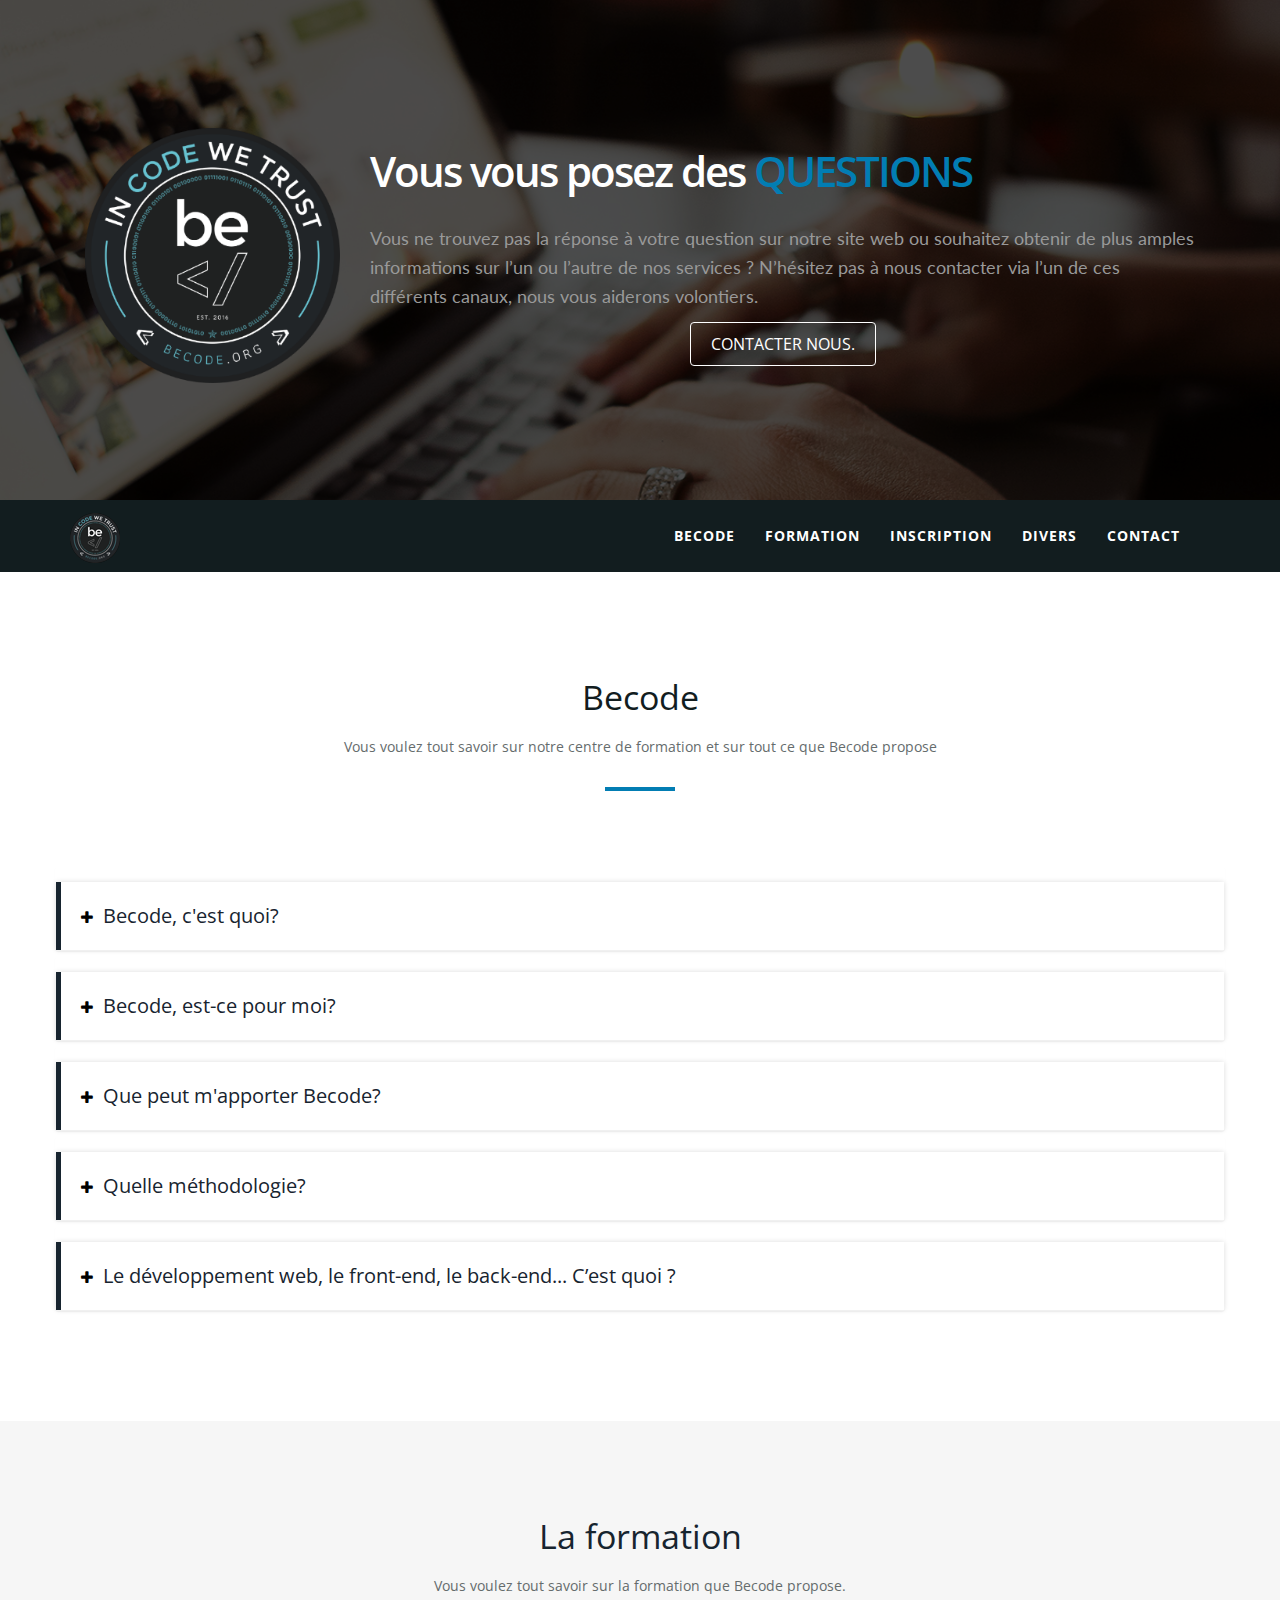
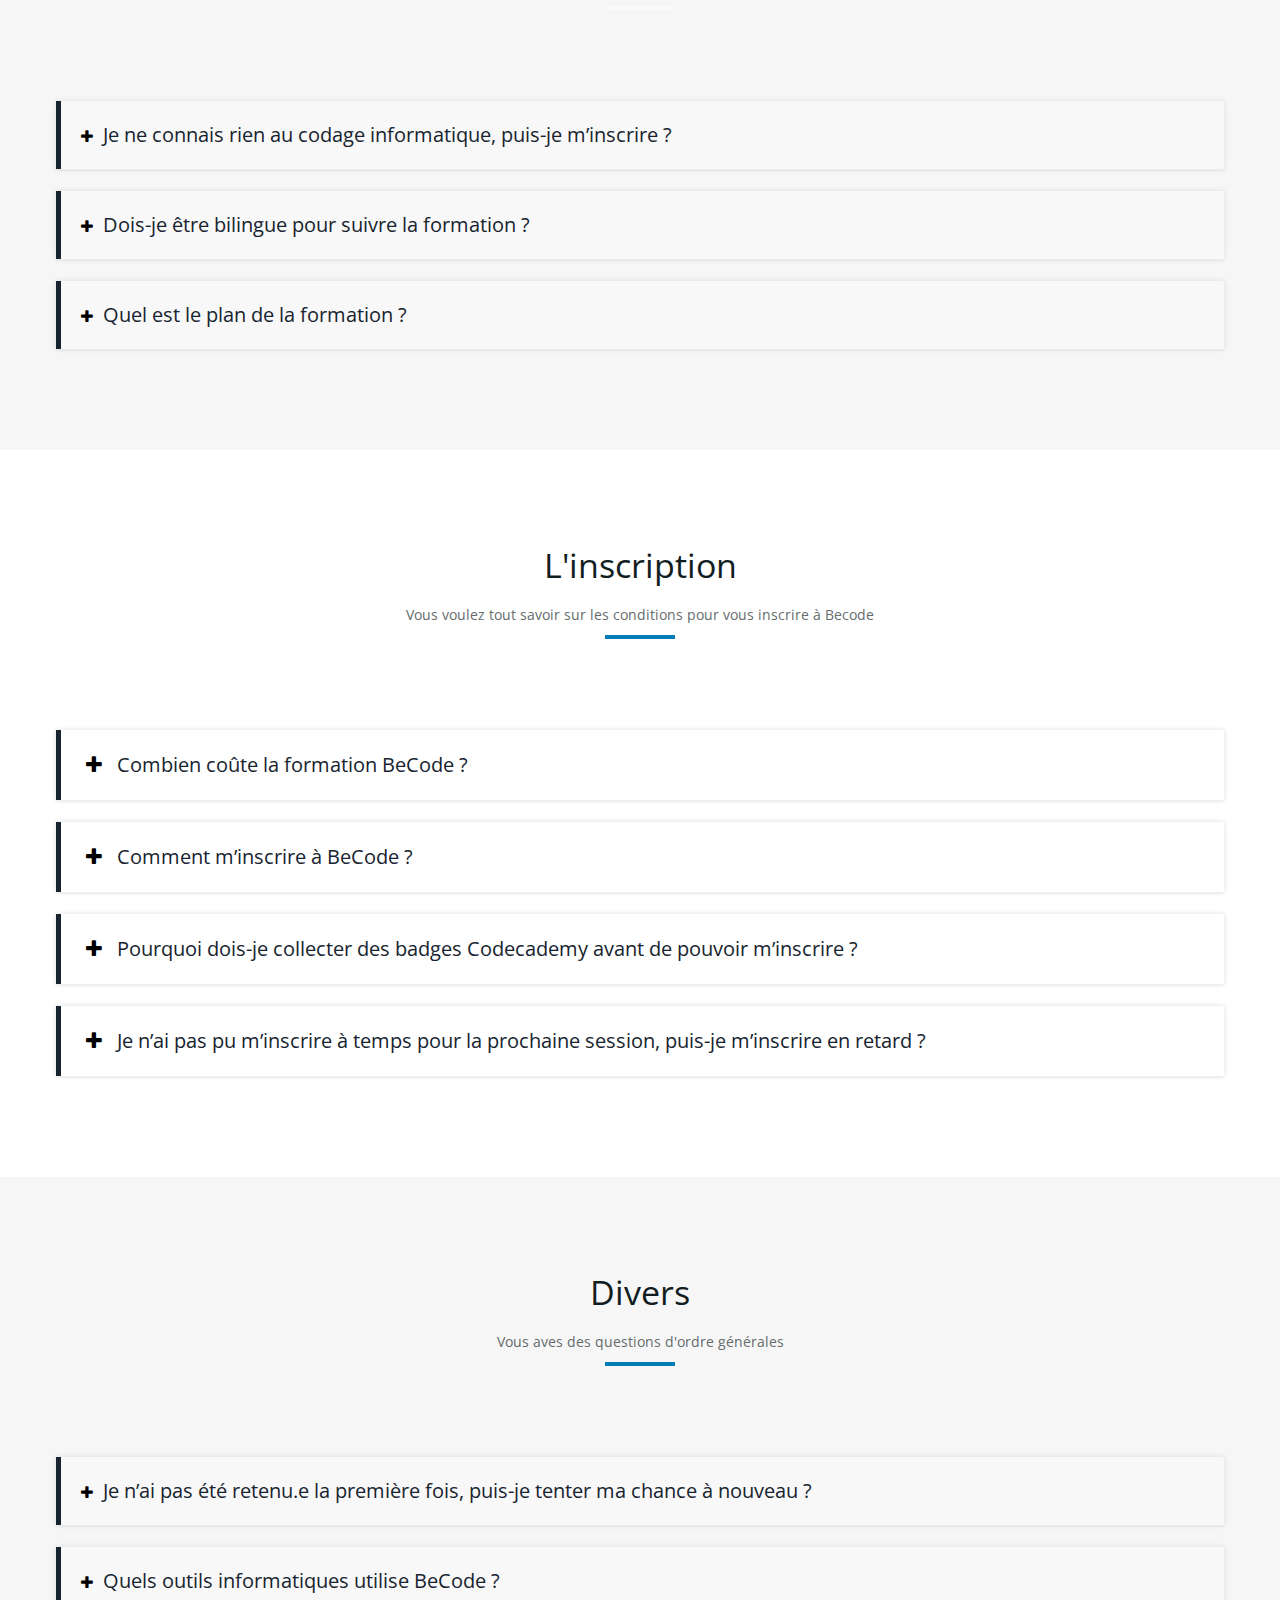
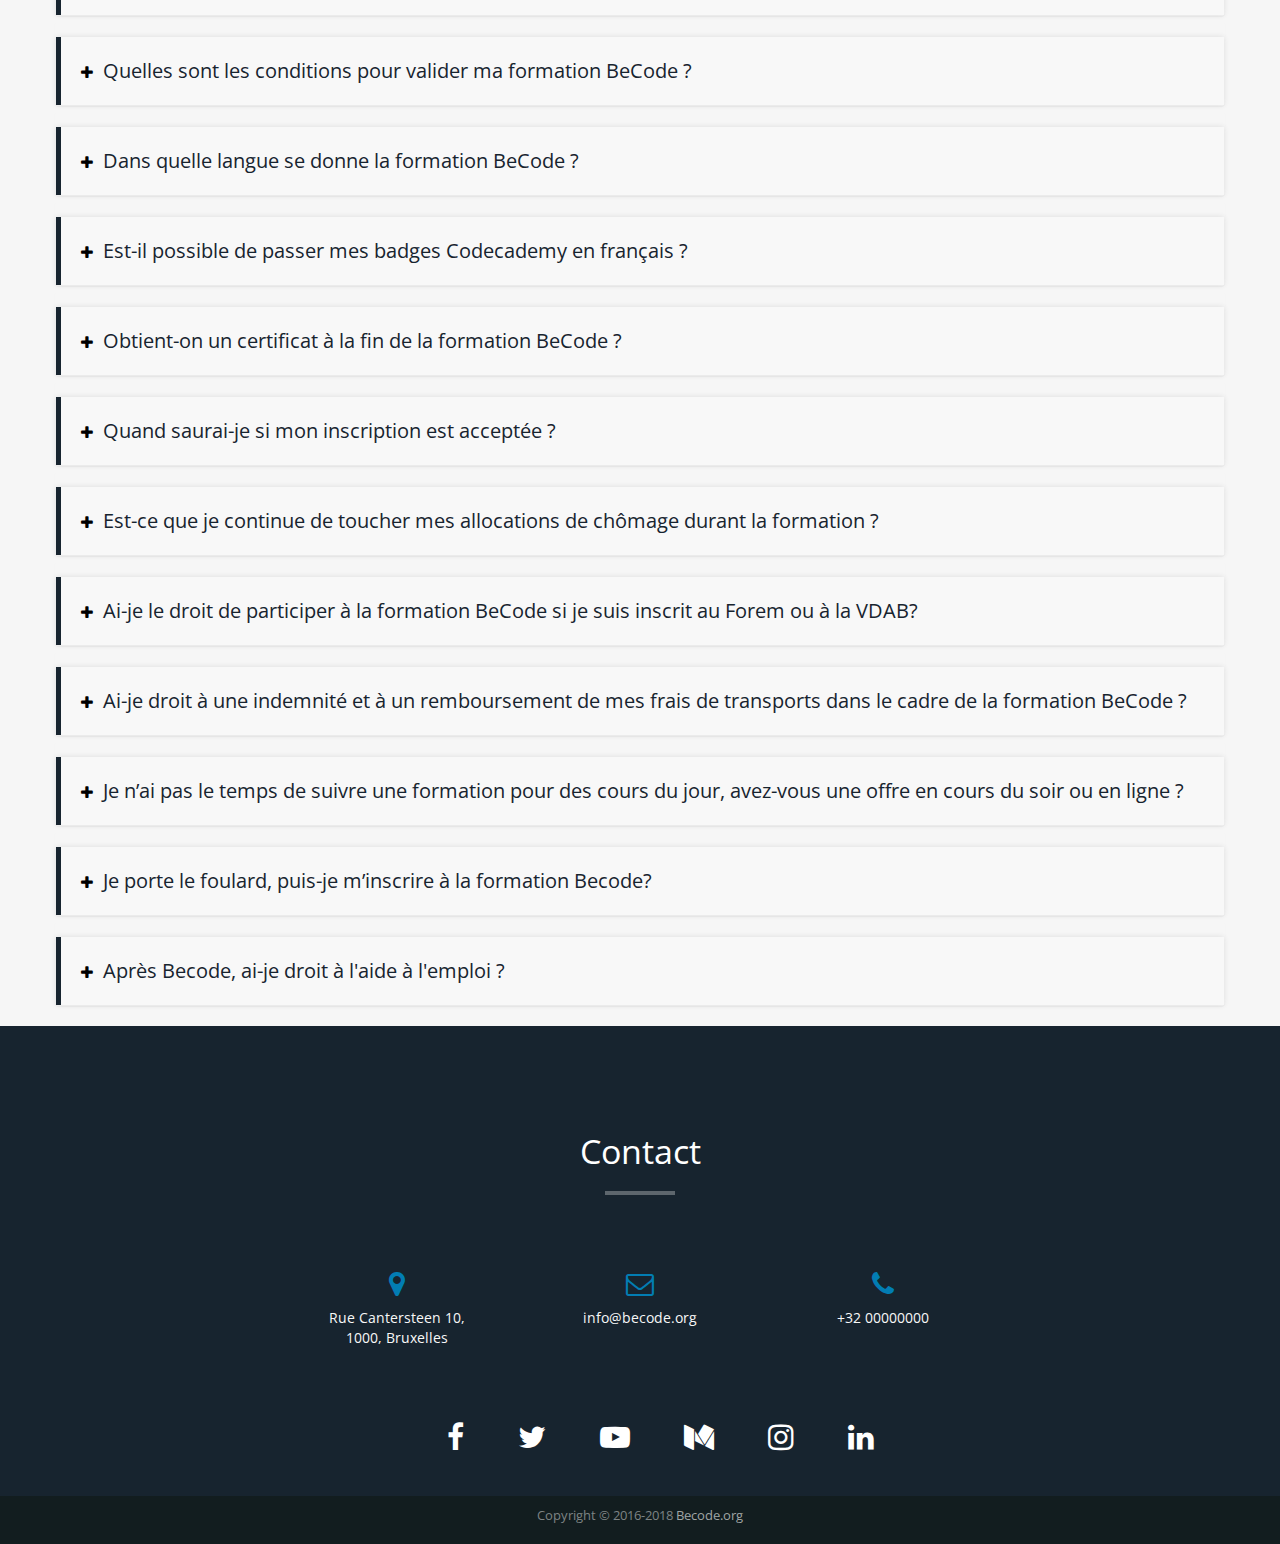
==== commit 6469fe56: "final update" ====
--- a/Verum/index.html
+++ b/Verum/index.html
@@ -546,6 +546,29 @@
           </div>
         </div>
       </div>
+      <div class="panel jag-faq-wrapper">
+        <div class="jag-faq-title" data-toggle="collapse" data-parent="#jag-theme-8" href="#collapse8_13">
+          <i class="jag-faq-icon-2 fa fa-plus"></i>
+          Après Becode, ai-je droit à l'aide à l'emploi ?
+        </div>
+        <div id="collapse8_13" class="panel-collapse collapse">
+          <div class="panel-body">
+            Oui. <br>
+            Si vous êtes inscrit comme demandeur d'emploi chez Actiris, à Leforem ou au VDAB,
+            une fois que vous avez fini avec Becode, en effet  vous pouvez bénéficier d'une aide à l'emploi.<br>
+            De nombreux dispositifs financiers ont été prévus pour alléger
+            financièrement vos recrutements, tant au niveau fédéral que
+            régional. <br>
+            Les principaux plans sont: <br>
+            - Plan <strong>activa.brussels</strong> <br>
+            - Plan <strong>FPI</strong> en entreprise <br>
+            Pour plus des details télecharger ce document <strong>
+              <a style="text-decoration: underline" href="http://www.actiris.be/Portals/34/inventaire_aide_emploi_2018-03-14.pdf" target="_blank">
+                Inventaire des principales mesures d’aide à l’emploi 2018
+              </a>
+            </strong>
+        </div>
+      </div>
     </div>
     </div>
   </div>
@@ -571,7 +594,7 @@
       <div class="clearfix"></div>
     </div>
     <div class="col-md-8 col-md-offset-2">
-      <h3>Laissez-nous votre message</h3>
+    <!--   <h3>Laissez-nous votre message</h3>
       <form name="sentMessage" id="contactForm" novalidate>
         <div class="row">
           <div class="col-md-6">
@@ -593,7 +616,7 @@
         </div>
         <div id="success"></div>
         <button type="submit" class="btn btn-default">Send Message</button>
-      </form>
+      </form>-->
       <div class="social">
         <ul>
           <li><a href="https://www.facebook.com/becode.org" target="_blank" rel="nofollow"><i class="fa fa-facebook"></i></a></li>
--- a/Verum/css/style.css
+++ b/Verum/css/style.css
@@ -149,6 +149,10 @@
 .navbar-custom .nav li.active a:hover {
 	color: #fff;
 }
+
+.navbar-brand{
+	margin-top: -13px;
+}
 .btn-default {
 	color: #fff;
 	background-color: transparent;
@@ -230,7 +234,7 @@
 	background: #fff;
 }
 #becode .about-text {
-	margin-left: 10px;
+	/*margin-left: 10px;*/
 }
 #becode img {
 	border-radius: 50%;
@@ -264,34 +268,10 @@
 	font-size: 20px;
 	padding: 5px;
 }
-/* Achivements Section */
-#achievements {
-	padding: 100px 0;
-	background: #7bc3d1;
-}
-#achievements h2 {
-	color: #fff;
-}
-#achievements hr {
-	background: rgba(255,255,255,0.3);
-}
-.achievement-box h4 {
-	color: #fff;
-	font-size: 20px;
-	font-weight: 400;
-	margin-left: 5px;
-}
-.achievement-box span.count {
-	font-size: 52px;
-	font-weight: 600;
-	display: block;
-	color: #121d1f;
-	padding: 0;
-	margin: 0;
-}
+
 /* Resume Section */
 #resume {
-	padding: 80px 0;
+	padding-top: 80px;
 	background: #f6f6f6;
 }
 
@@ -483,7 +463,8 @@
 
 	#header .intro .caption h1{
 		text-align: center;
-		font-size: 1.7em;
+		font-size: 2em;
+		line-height: 1.8em;
 	}
 
 	#header .intro .caption p{
@@ -493,6 +474,10 @@
 	.cont_ns .btn-default{
 		margin: 0 auto;
 	}
+
+	#header .intro{
+		padding: 10px;
+	}
 }
 
 @media(min-width:992px) {
--- a/Verum/css/foire.css
+++ b/Verum/css/foire.css
@@ -56,14 +56,7 @@
 .jag-faq-theme5 .jag-faq-title{
 	border-left-color: #ff0044;
 }
-/*Theme orange*/
-.jag-faq-theme5.jag-faq-theme-orange .jag-faq-title{
-	border-left-color: #ea4e00;
-}
-/*Theme dark red*/
-.jag-faq-theme5.jag-faq-theme-darkred .jag-faq-title{
-	border-left-color: #c40000;
-}
+
 /*Theme becode*/
 .jag-faq-theme5.jag-faq-theme-becode .jag-faq-title,
 .jag-faq-theme7.jag-faq-theme-becode .jag-faq-title,
@@ -71,3 +64,10 @@
 .jag-faq-theme6.jag-faq-theme-becode .jag-faq-title{
 	border-left-color: #17242F;
 }
+
+@media (max-width: 767px){
+	.panel-body {
+		padding-left: 15px;
+		padding-right: 10px;
+  }
+}
